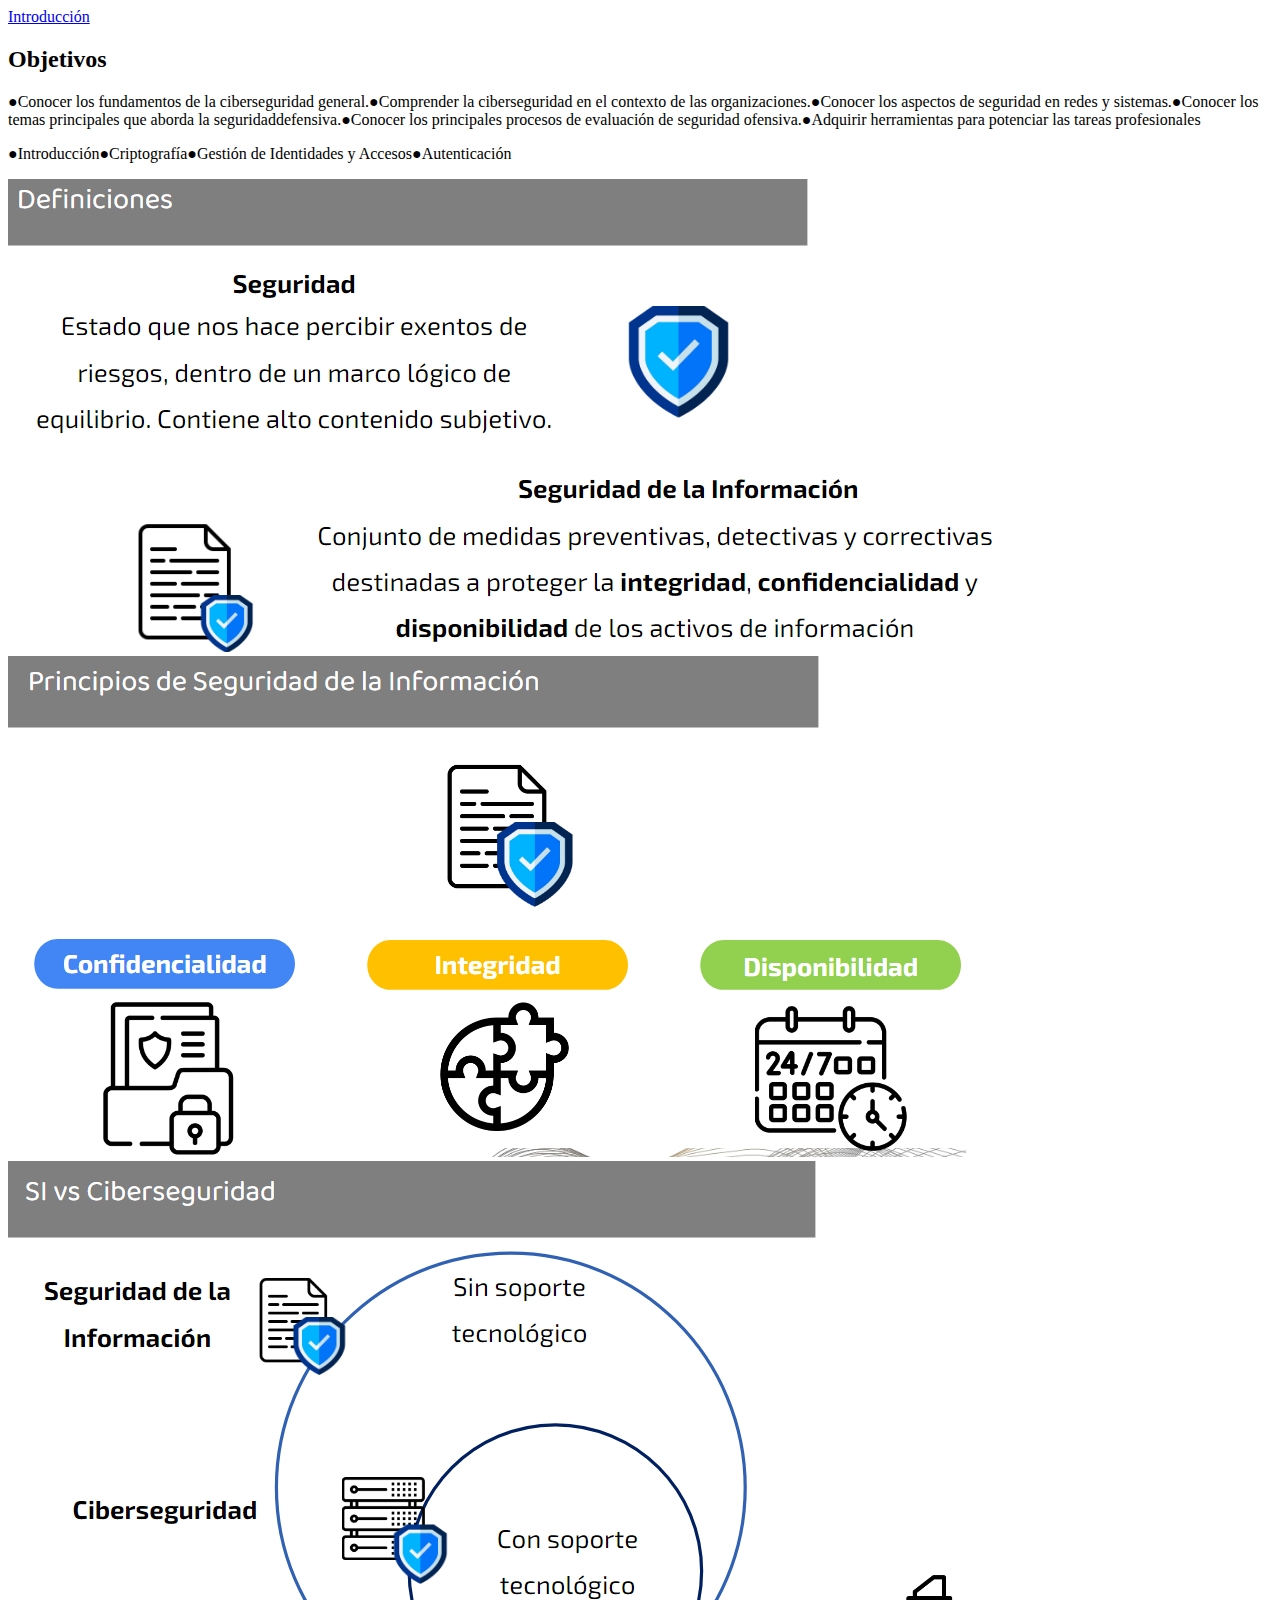
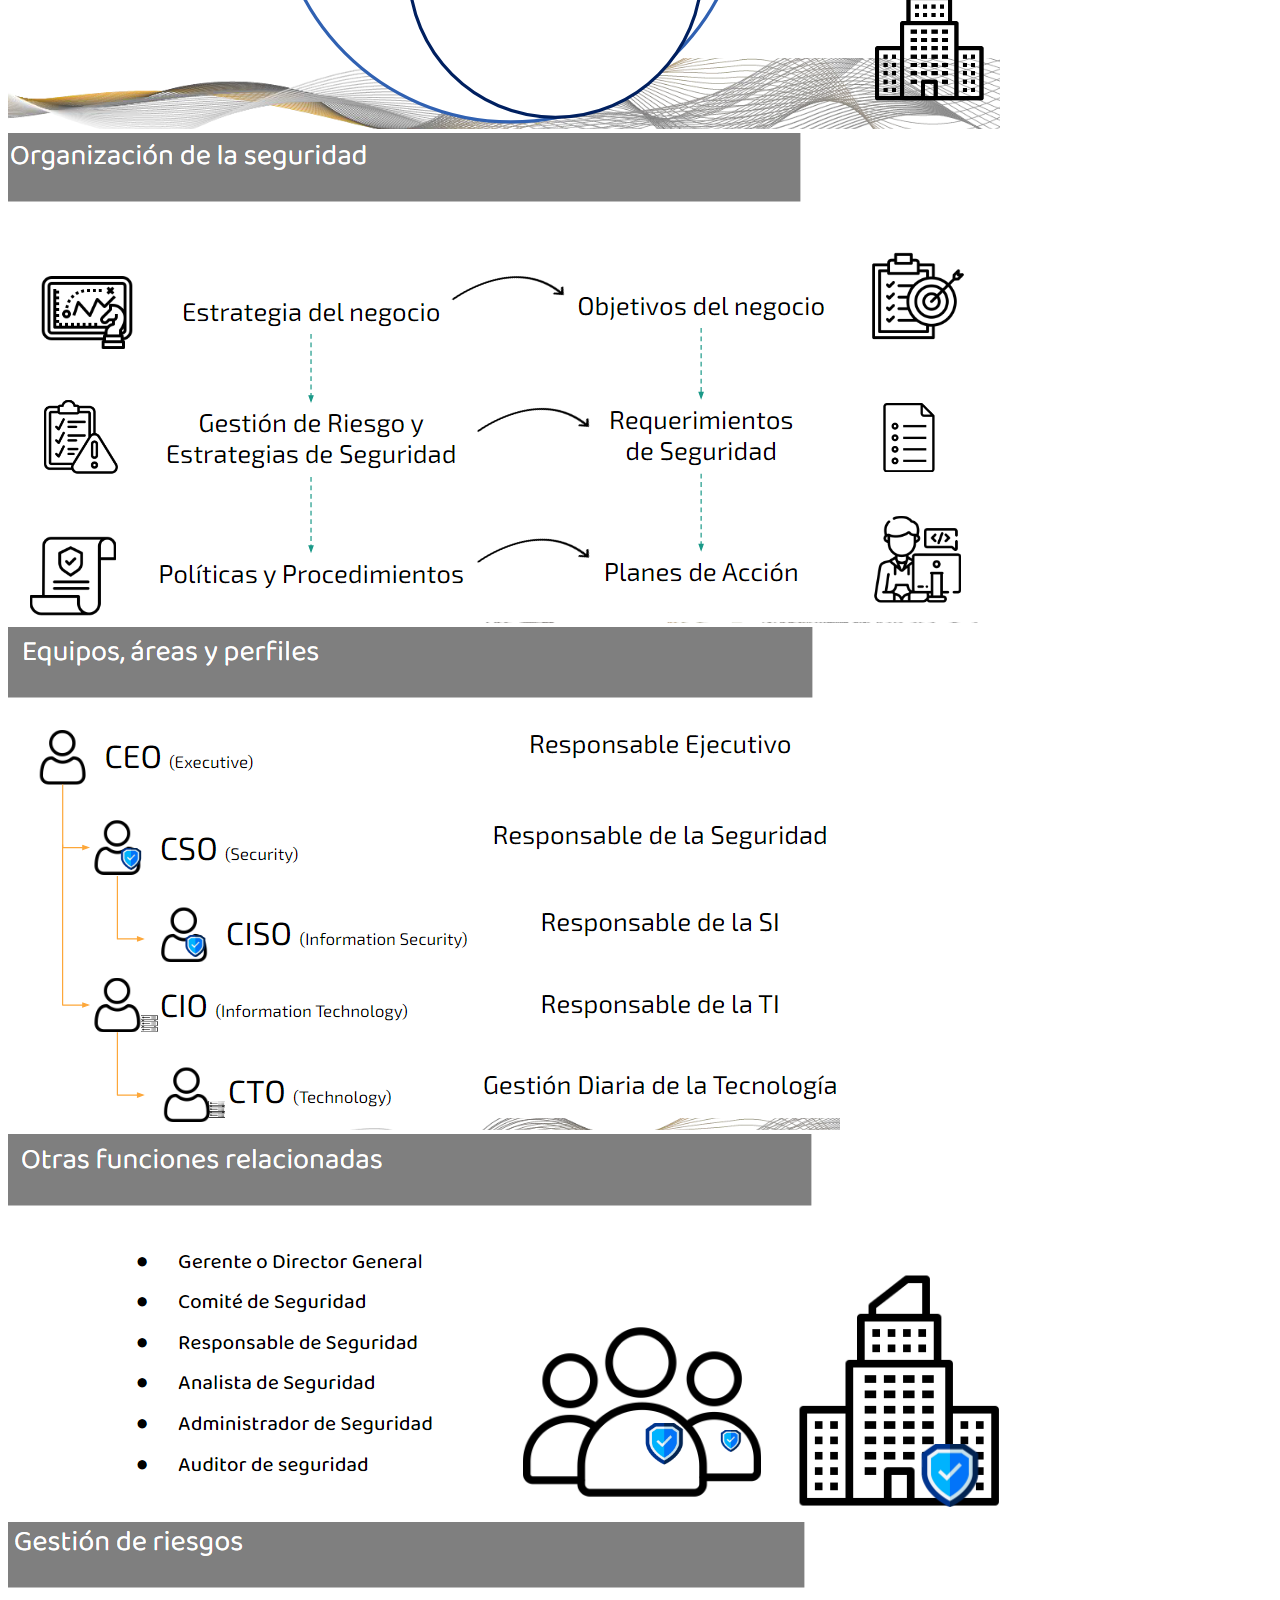
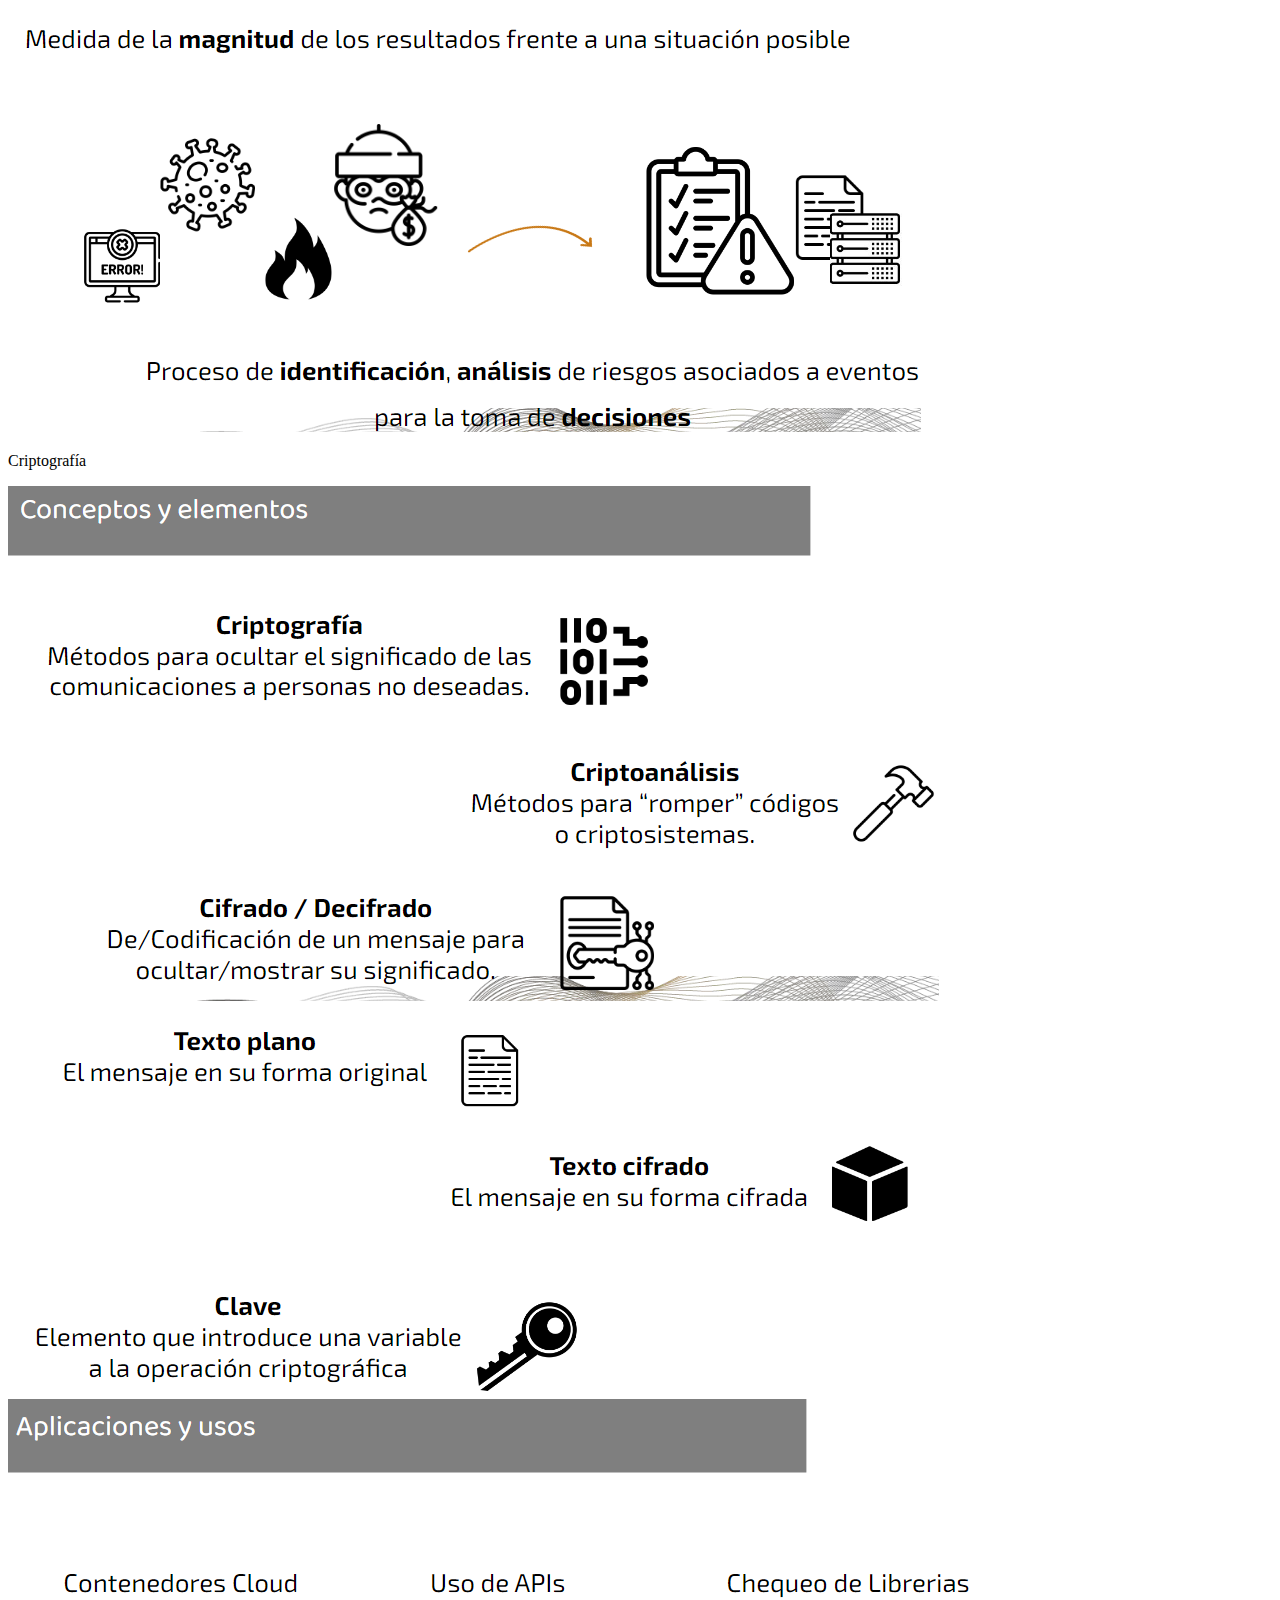
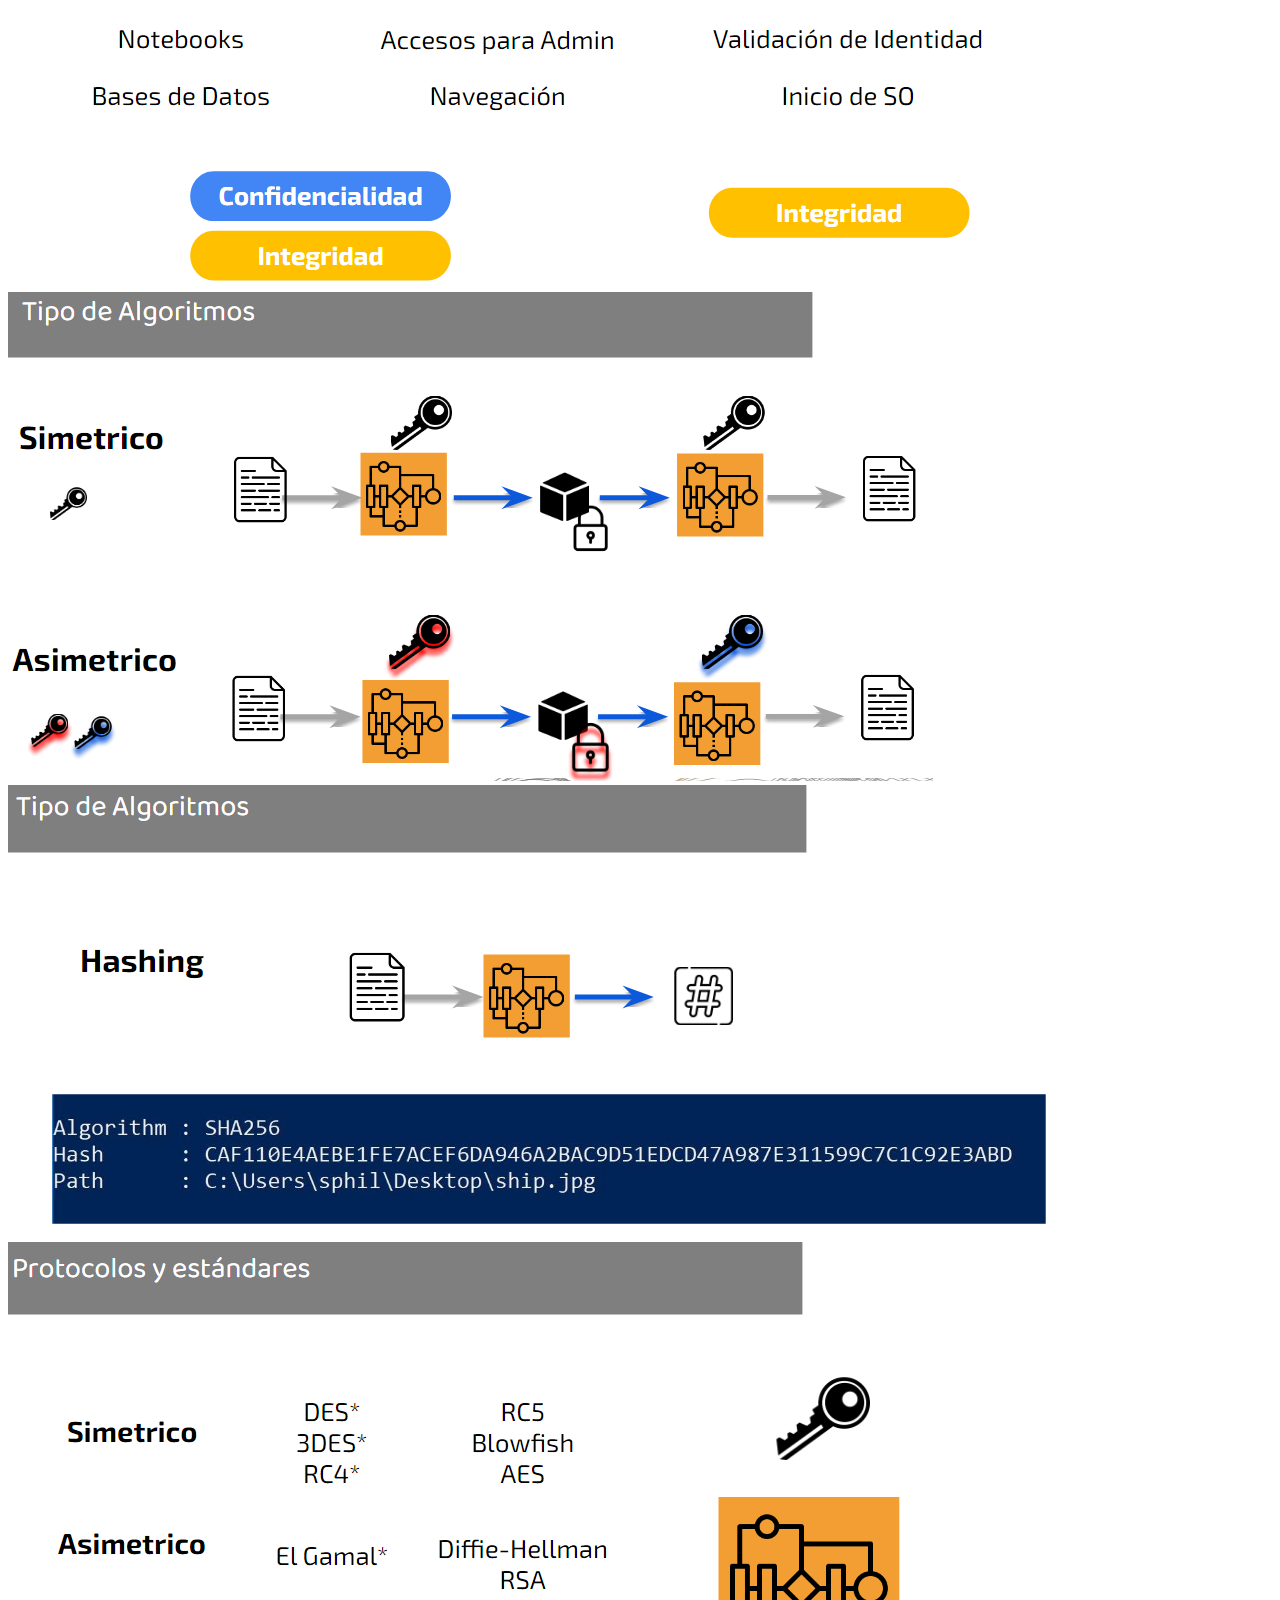
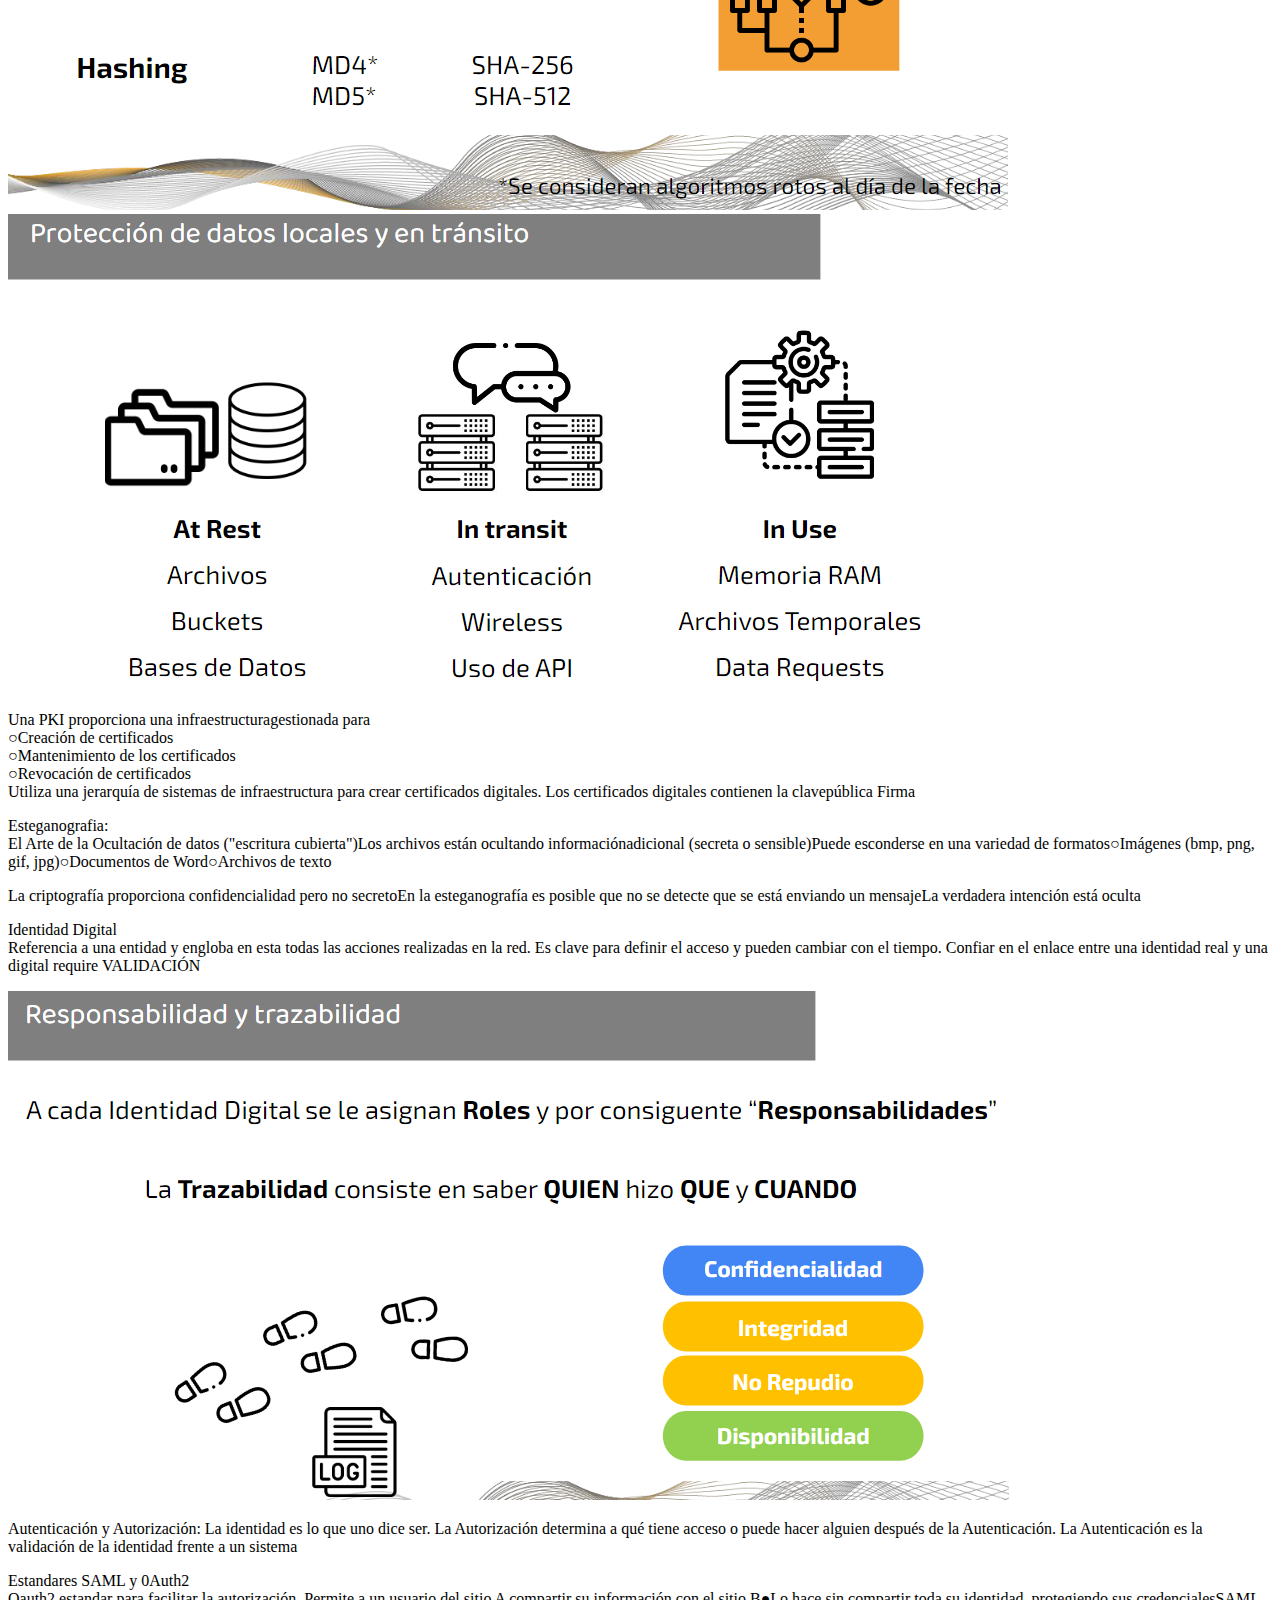
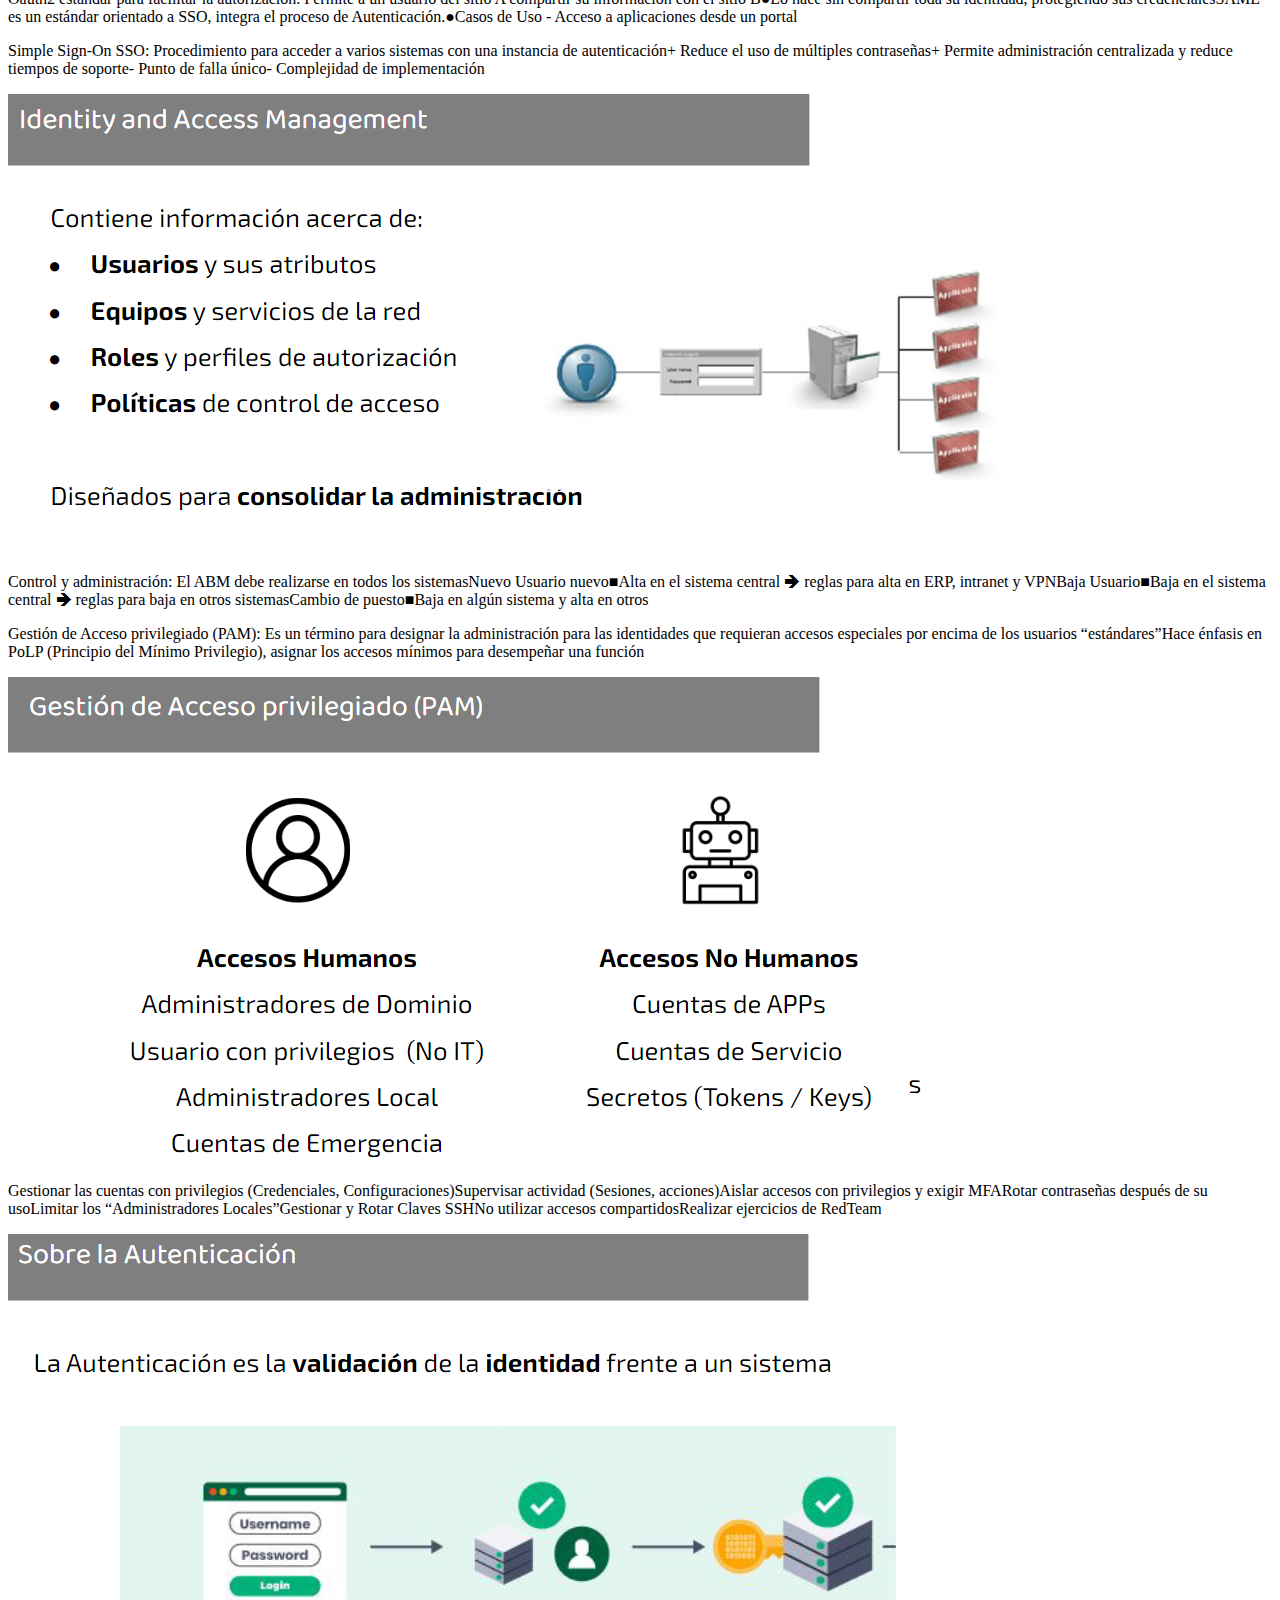
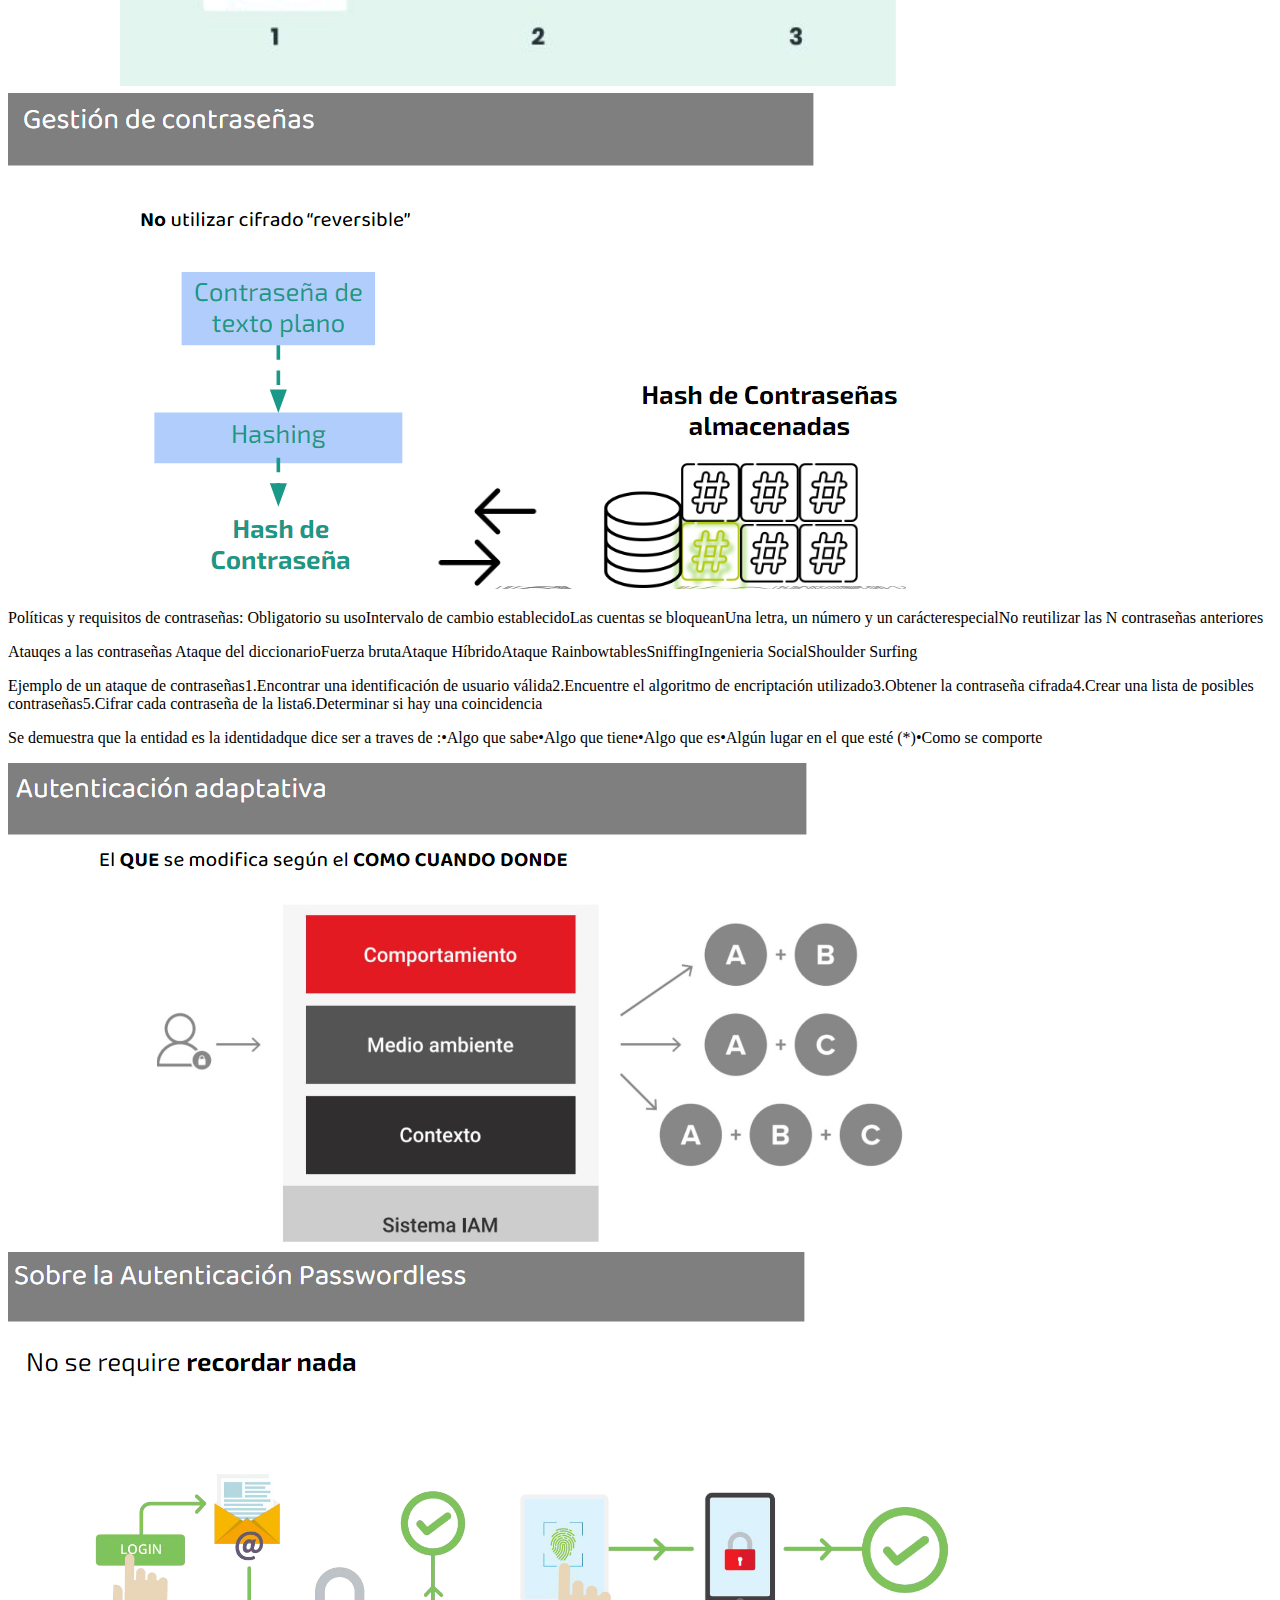
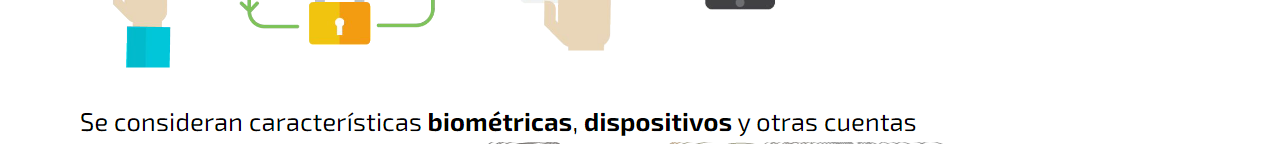
==== curso.html @ 979d457d "Modulo 1 Essentials" ====
<!DOCTYPE html>
<html lang="en">
<head>
    <meta charset="UTF-8">
    <meta name="viewport" content="width=device-width, initial-scale=1.0">
    <title>Security Essentials</title>
    <link rel="stylesheet" href=".css/styles.css">
</head>
<body>
    <header class="header">
        <nav class="nav"><a href="index.html">Introducción</a></nav>
    </header>
    <main class="container">
        <section class="module">
            <h2 class="subtitle">Objetivos</h2>
            <p class="text">●Conocer los fundamentos de la ciberseguridad general.●Comprender la ciberseguridad en el contexto de las organizaciones.●Conocer los aspectos de seguridad en redes y sistemas.●Conocer los temas principales que aborda la seguridaddefensiva.●Conocer los principales procesos de evaluación de seguridad ofensiva.●Adquirir herramientas para potenciar las tareas profesionales</p>
            <p class="text">●Introducción●Criptografía●Gestión de Identidades y Accesos●Autenticación
            </p>
            <div class="div"><img src="definiciones.png" alt="">
                <img src="principios.png" alt="">
                <img src="SI.png" alt="">
                <img src="orga.png" alt="">
                <img src="areas.png" alt="">
                <img src="otras.png" alt="">
                <img src="gestion.png" alt="">
            </div>

            <p class="text">Criptografía</p>
            <div class="div">
                <img src="conceptos.png" alt="">
                <img src="conceptos2.png" alt="">
                <img src="conceptos3.png" alt="">
                <img src="algo.png" alt="">
                <img src="algotipos.png" alt="">
                <img src="proto.png" alt="">
                <img src="prote.png" alt="">
            </div>
            <p class="text">Una PKI proporciona una infraestructuragestionada para <br>
                ○Creación de certificados <br>
                ○Mantenimiento de los certificados <br>
                ○Revocación de certificados <br>
                Utiliza una jerarquía de sistemas de infraestructura para crear certificados digitales. Los certificados digitales contienen la clavepública
                Firma</p>
            <p class="text">Esteganografia: <br>
                El Arte de la Ocultación de datos ("escritura cubierta")Los archivos están ocultando informaciónadicional (secreta o sensible)Puede esconderse en una variedad de formatos○Imágenes (bmp, png, gif, jpg)○Documentos de Word○Archivos de texto</p>
            <p class="text">La criptografía proporciona confidencialidad pero no secretoEn la esteganografía es posible que no se detecte que se está enviando un mensajeLa verdadera intención está oculta
            </p>
            <p class="text">Identidad Digital <br>
                Referencia a una entidad  y engloba en esta todas las acciones realizadas en la red. Es clave para definir el acceso y pueden cambiar con el tiempo. Confiar en el enlace entre una identidad real y una digital require VALIDACIÓN
            </p>
            <div class="div">
                <img src="respo.png" alt="">
            </div>
            <p class="text">Autenticación y Autorización: La identidad es lo que uno dice ser. La Autorización determina a qué tiene acceso o puede hacer alguien después de la Autenticación. La Autenticación es la validación de la identidad frente a un sistema
            </p>
            <p class="text">Estandares SAML y 0Auth2 <br> Oauth2 estandar para facilitar la autorización. Permite a un usuario del sitio A compartir su información con el sitio B●Lo hace sin compartir toda su identidad, protegiendo sus credencialesSAML es un estándar orientado a SSO, integra el proceso de Autenticación.●Casos de Uso - Acceso a aplicaciones desde un portal
            </p>
            <p class="text">Simple Sign-On SSO:
                Procedimiento para acceder a varios sistemas con una instancia de autenticación+ Reduce el uso de múltiples contraseñas+ Permite administración centralizada y reduce tiempos de soporte- Punto de falla único- Complejidad de implementación

            </p>
            <div class="div">
                <img src="iden.png" alt="">
            </div>
            <p class="text">Control y administración: El ABM debe realizarse en todos los sistemasNuevo Usuario nuevo■Alta en el sistema central 🡺 reglas para alta en ERP, intranet y VPNBaja Usuario■Baja en el sistema central 🡺 reglas para baja en otros sistemasCambio de puesto■Baja en algún sistema y alta en otros
            </p>
            <p class="text">Gestión de Acceso privilegiado (PAM): Es un término para designar la administración para las identidades que requieran accesos especiales por encima de los usuarios “estándares”Hace énfasis en PoLP (Principio del Mínimo Privilegio), asignar los accesos mínimos para desempeñar una función</p>
            <div class="div">
                <img src="pam.png" alt="">
                <p class="text">Gestionar las cuentas con privilegios (Credenciales, Configuraciones)Supervisar actividad (Sesiones, acciones)Aislar accesos con privilegios y exigir MFARotar contraseñas después de su usoLimitar los “Administradores Locales”Gestionar y Rotar Claves SSHNo utilizar accesos compartidosRealizar ejercicios de RedTeam
                </p>
                <img src="auten.png" alt="">
                <img src="gestionpass.png" alt="">
            </div>

            <p class="text">Políticas y requisitos de contraseñas: Obligatorio su usoIntervalo de cambio establecidoLas cuentas se bloqueanUna letra, un número y un carácterespecialNo reutilizar las N contraseñas anteriores
            </p>
            <p class="text">Atauqes a las contraseñas
                Ataque del diccionarioFuerza brutaAtaque HíbridoAtaque RainbowtablesSniffingIngenieria SocialShoulder Surfing
            </p>
            <p class="text">Ejemplo de un ataque de contraseñas1.Encontrar una identificación de usuario válida2.Encuentre el algoritmo de encriptación utilizado3.Obtener la contraseña cifrada4.Crear una lista de posibles contraseñas5.Cifrar cada contraseña de la lista6.Determinar si hay una coincidencia</p>
            <p class="text">Se demuestra que la entidad es la identidadque dice ser a traves de :•Algo que sabe•Algo que tiene•Algo que es•Algún lugar en el que esté (*)•Como se comporte
            </p>
            <img src="autenadap.png" alt="">
            <img src="autenpass.png" alt="">
            <p class="text"></p>
            <p class="text"></p>
            <p class="text"></p>
        </section>
    </main>

</body>
</html>
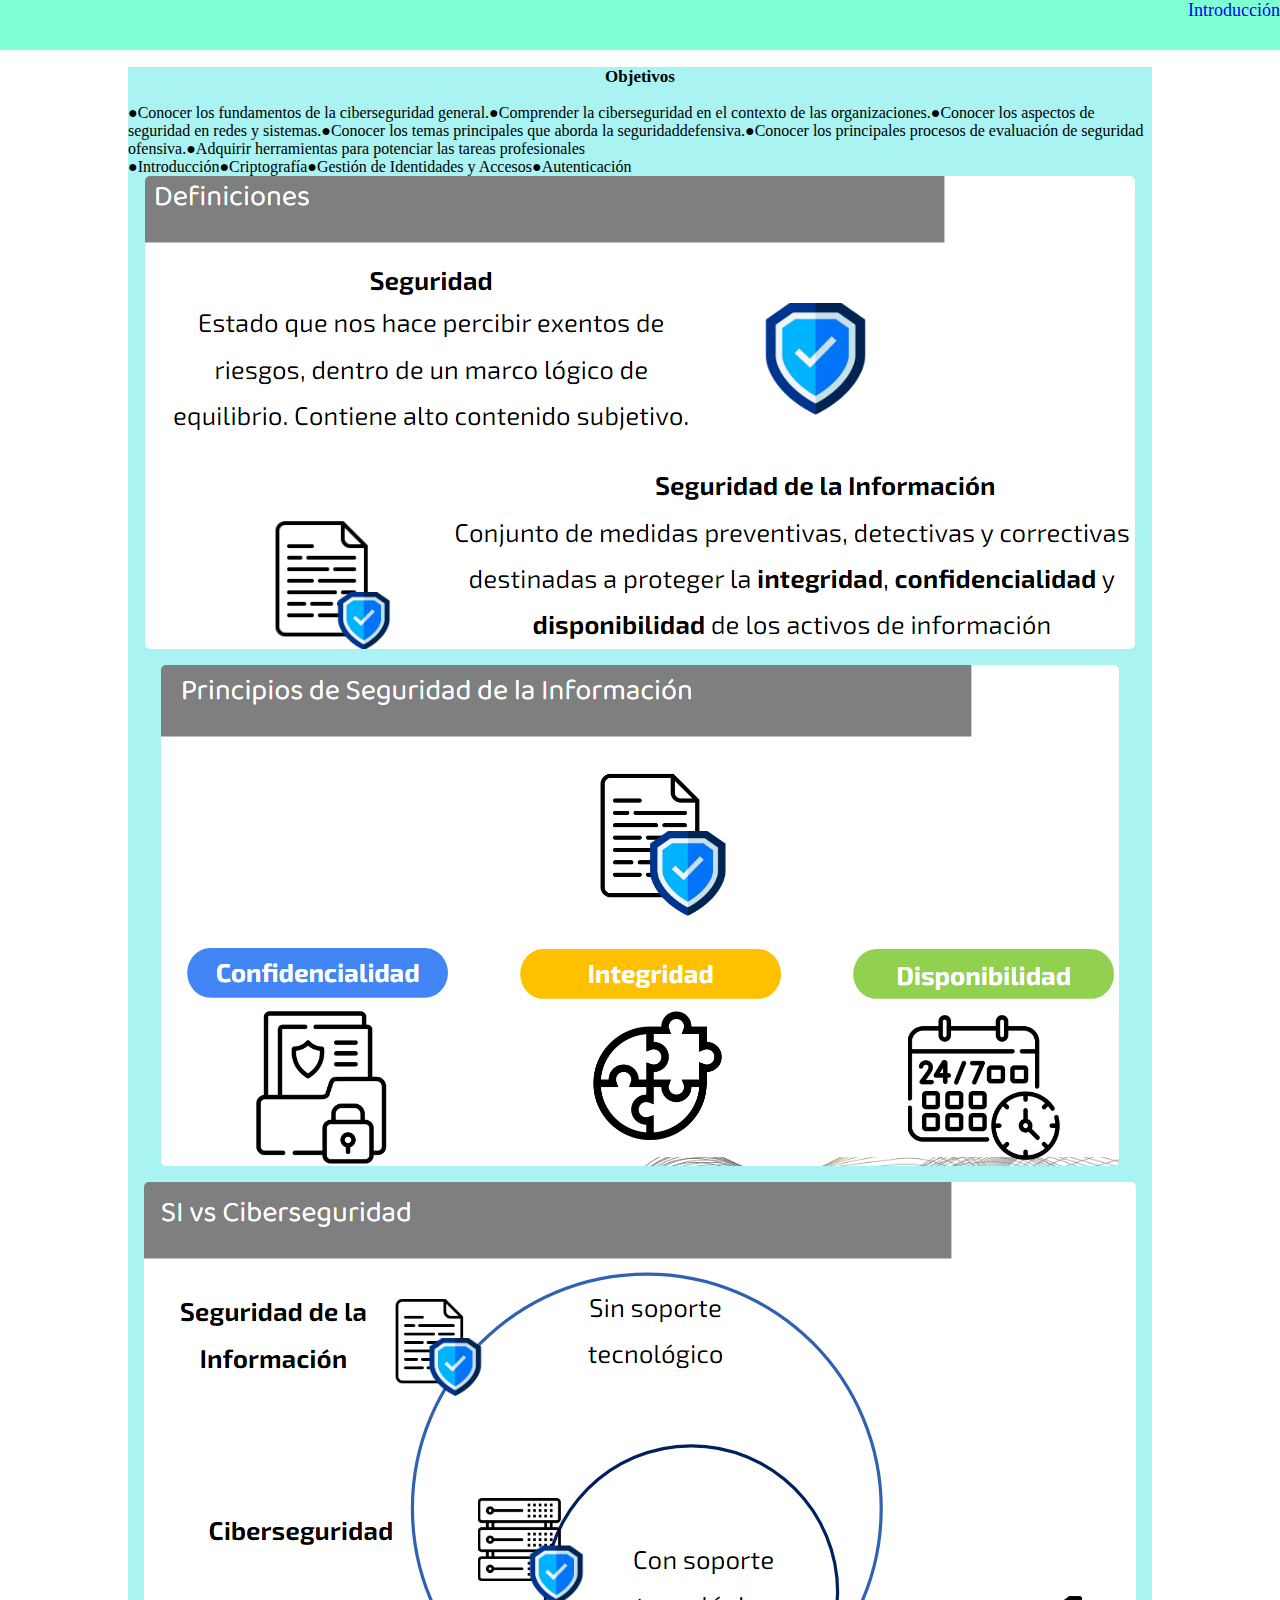
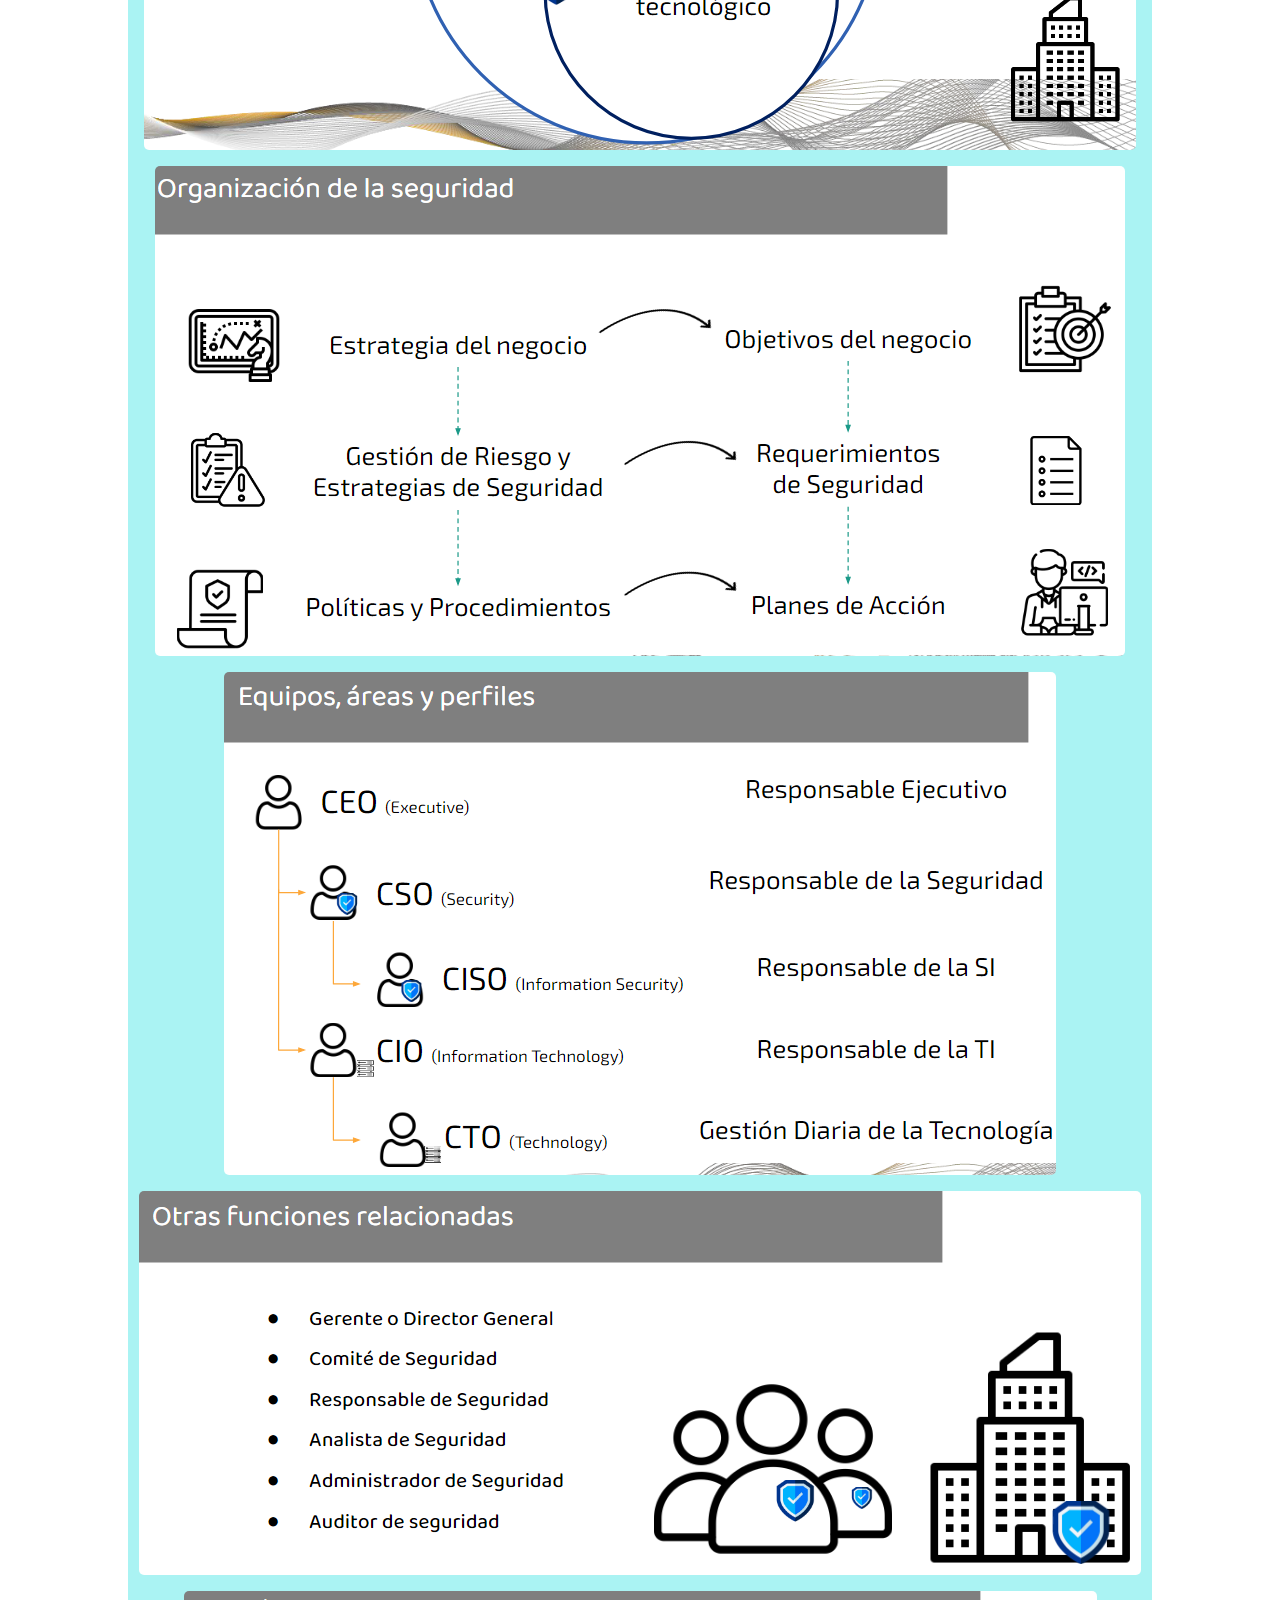
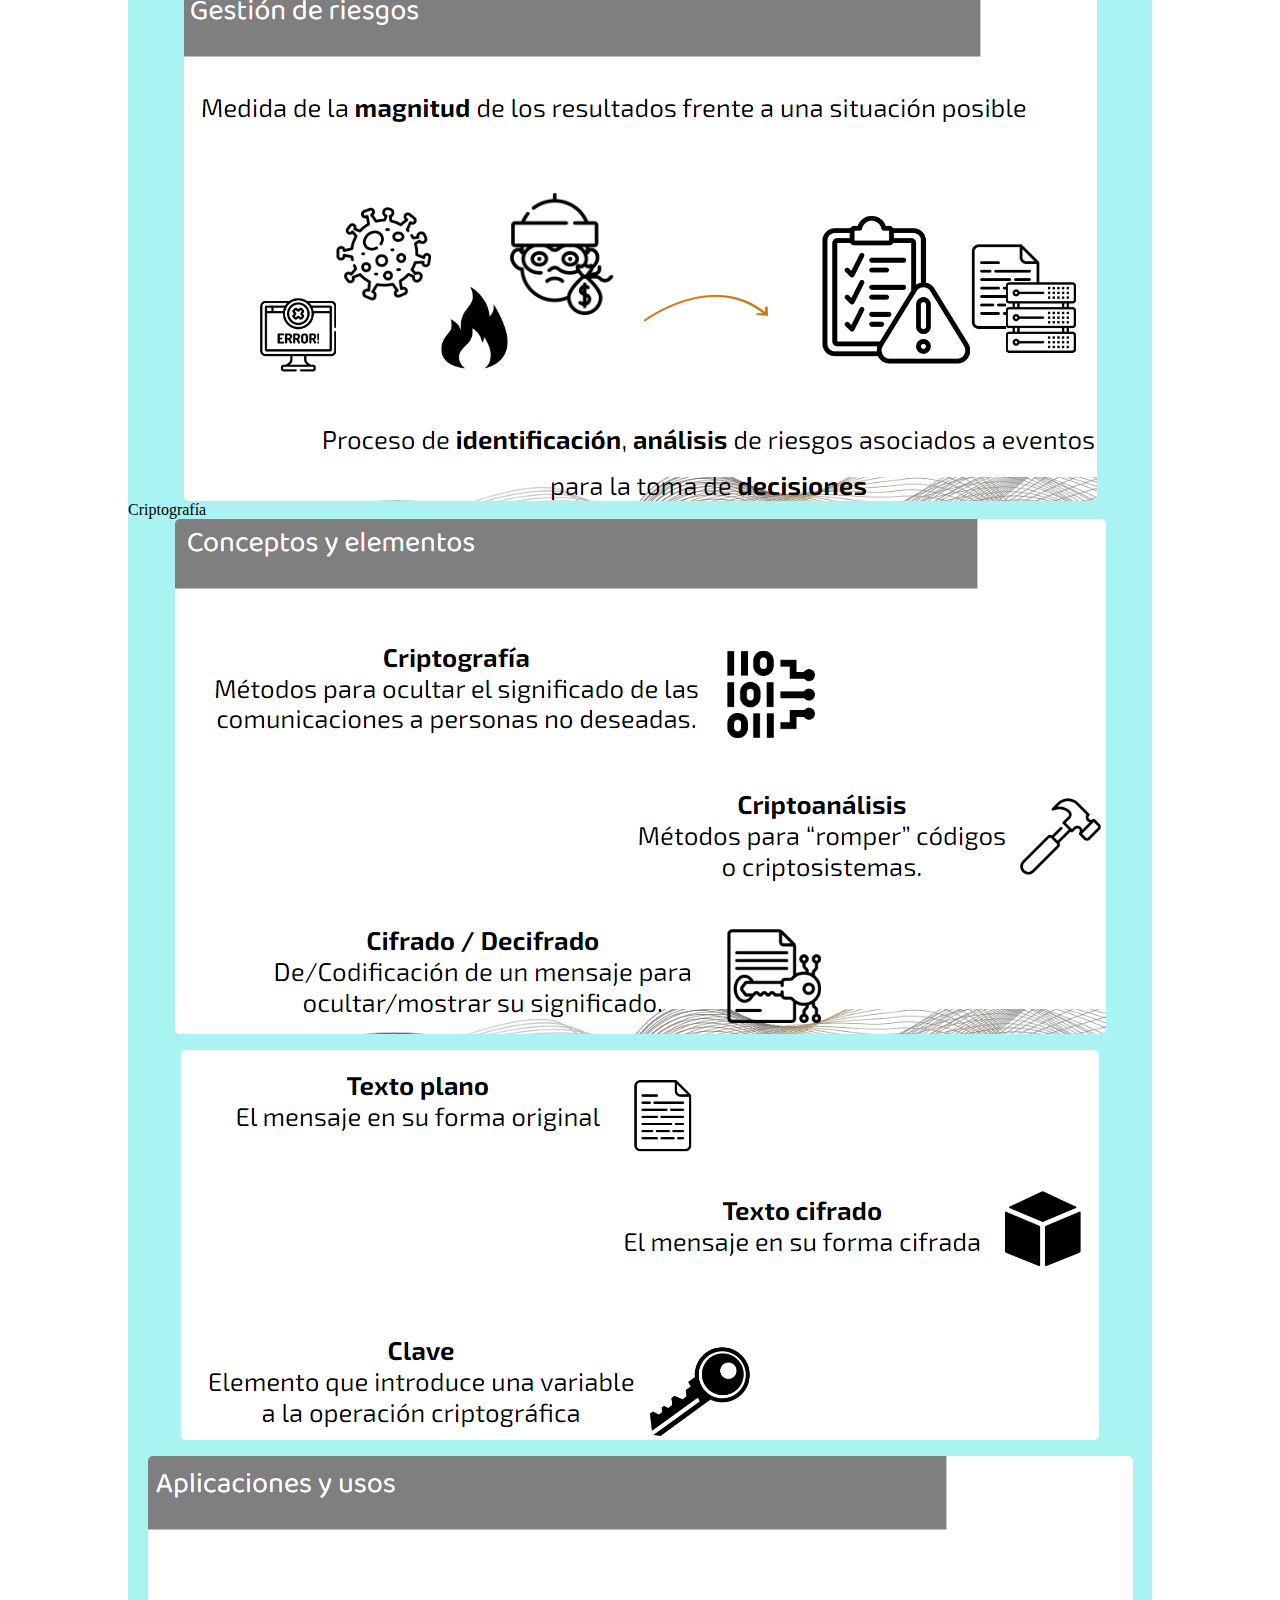
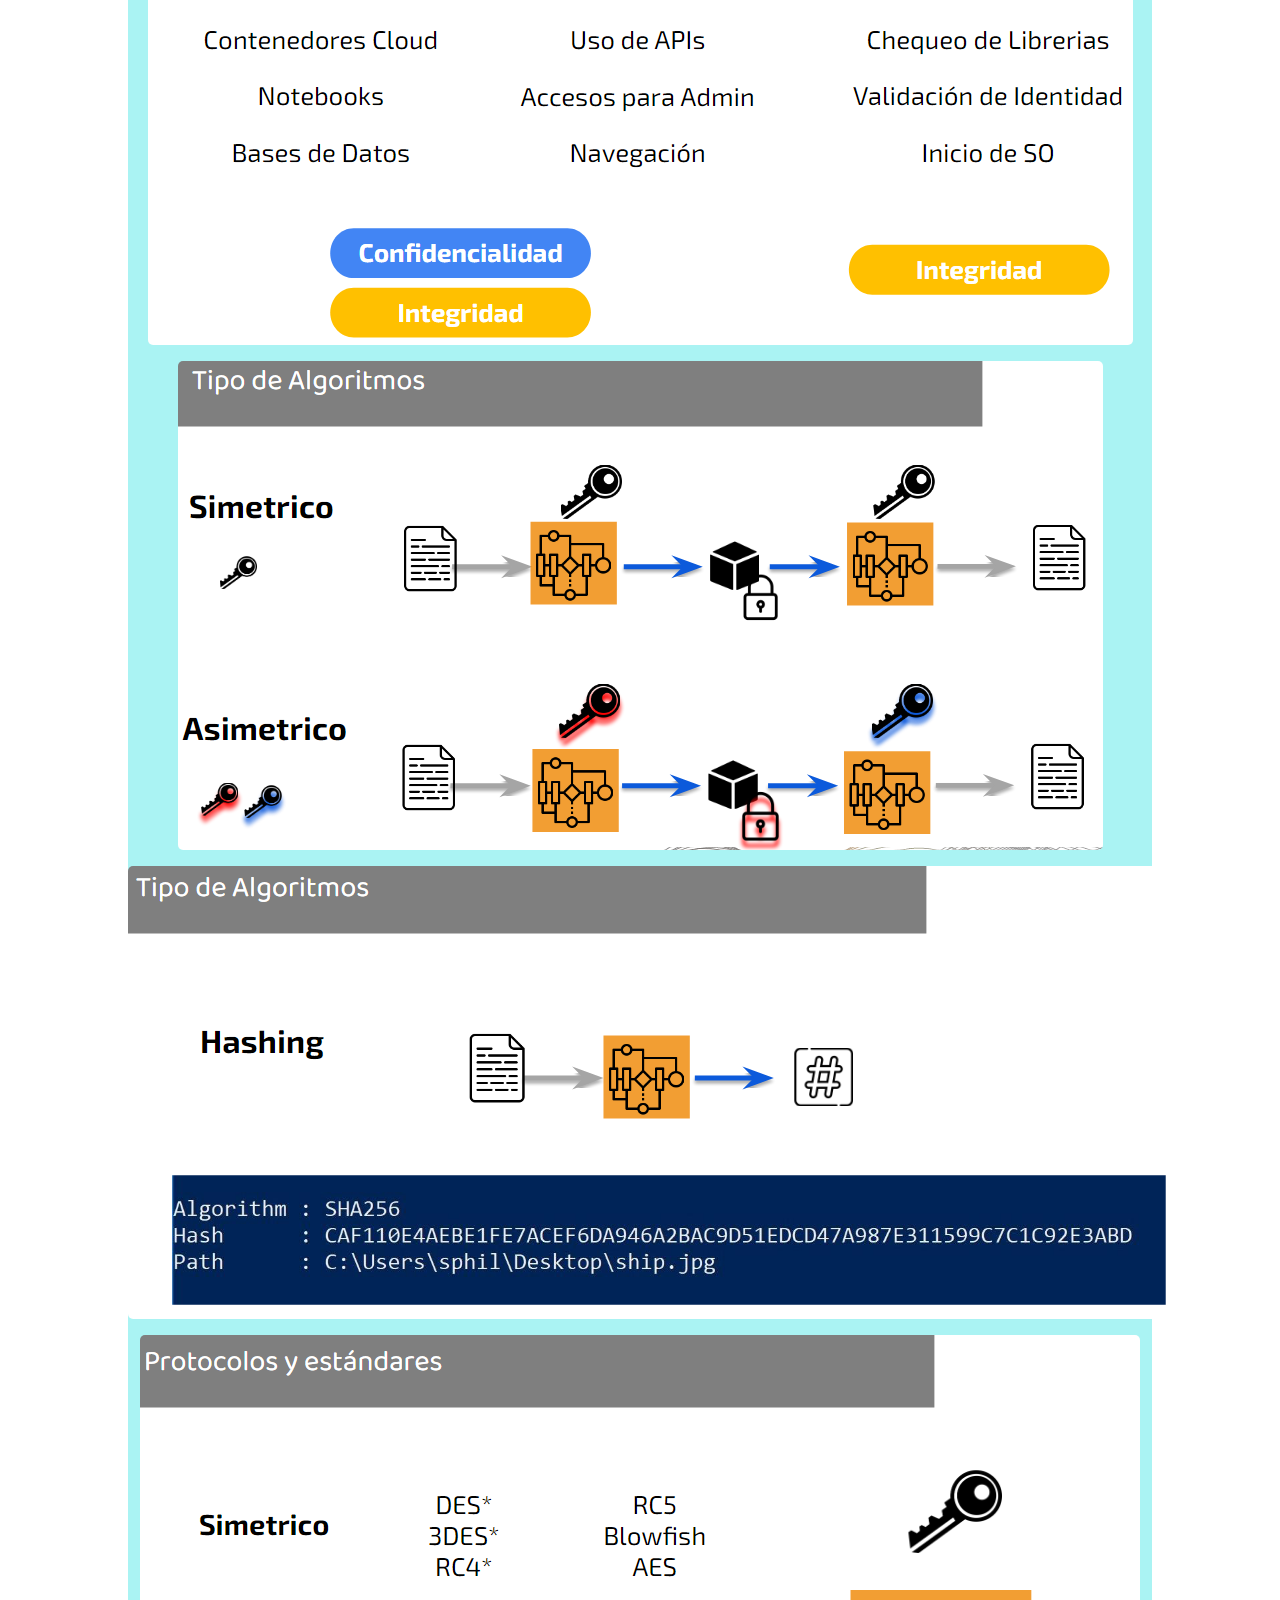
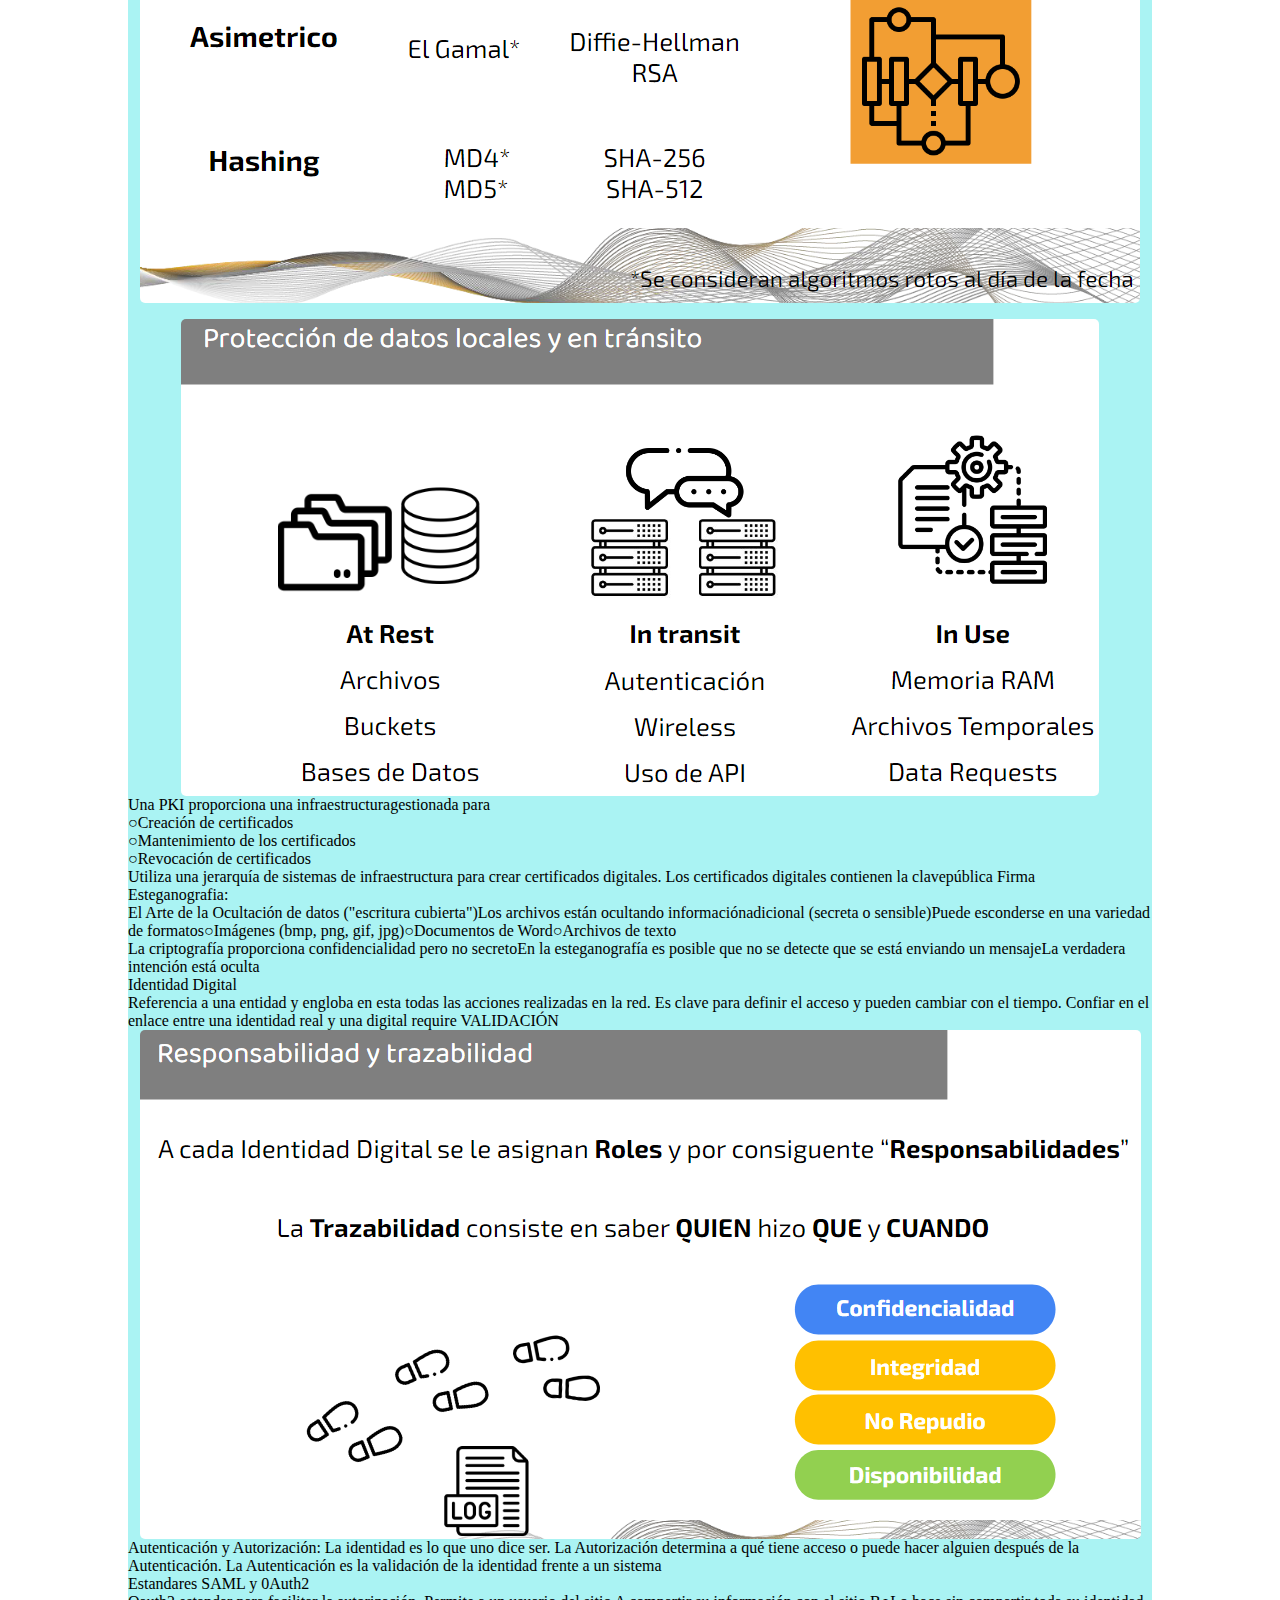
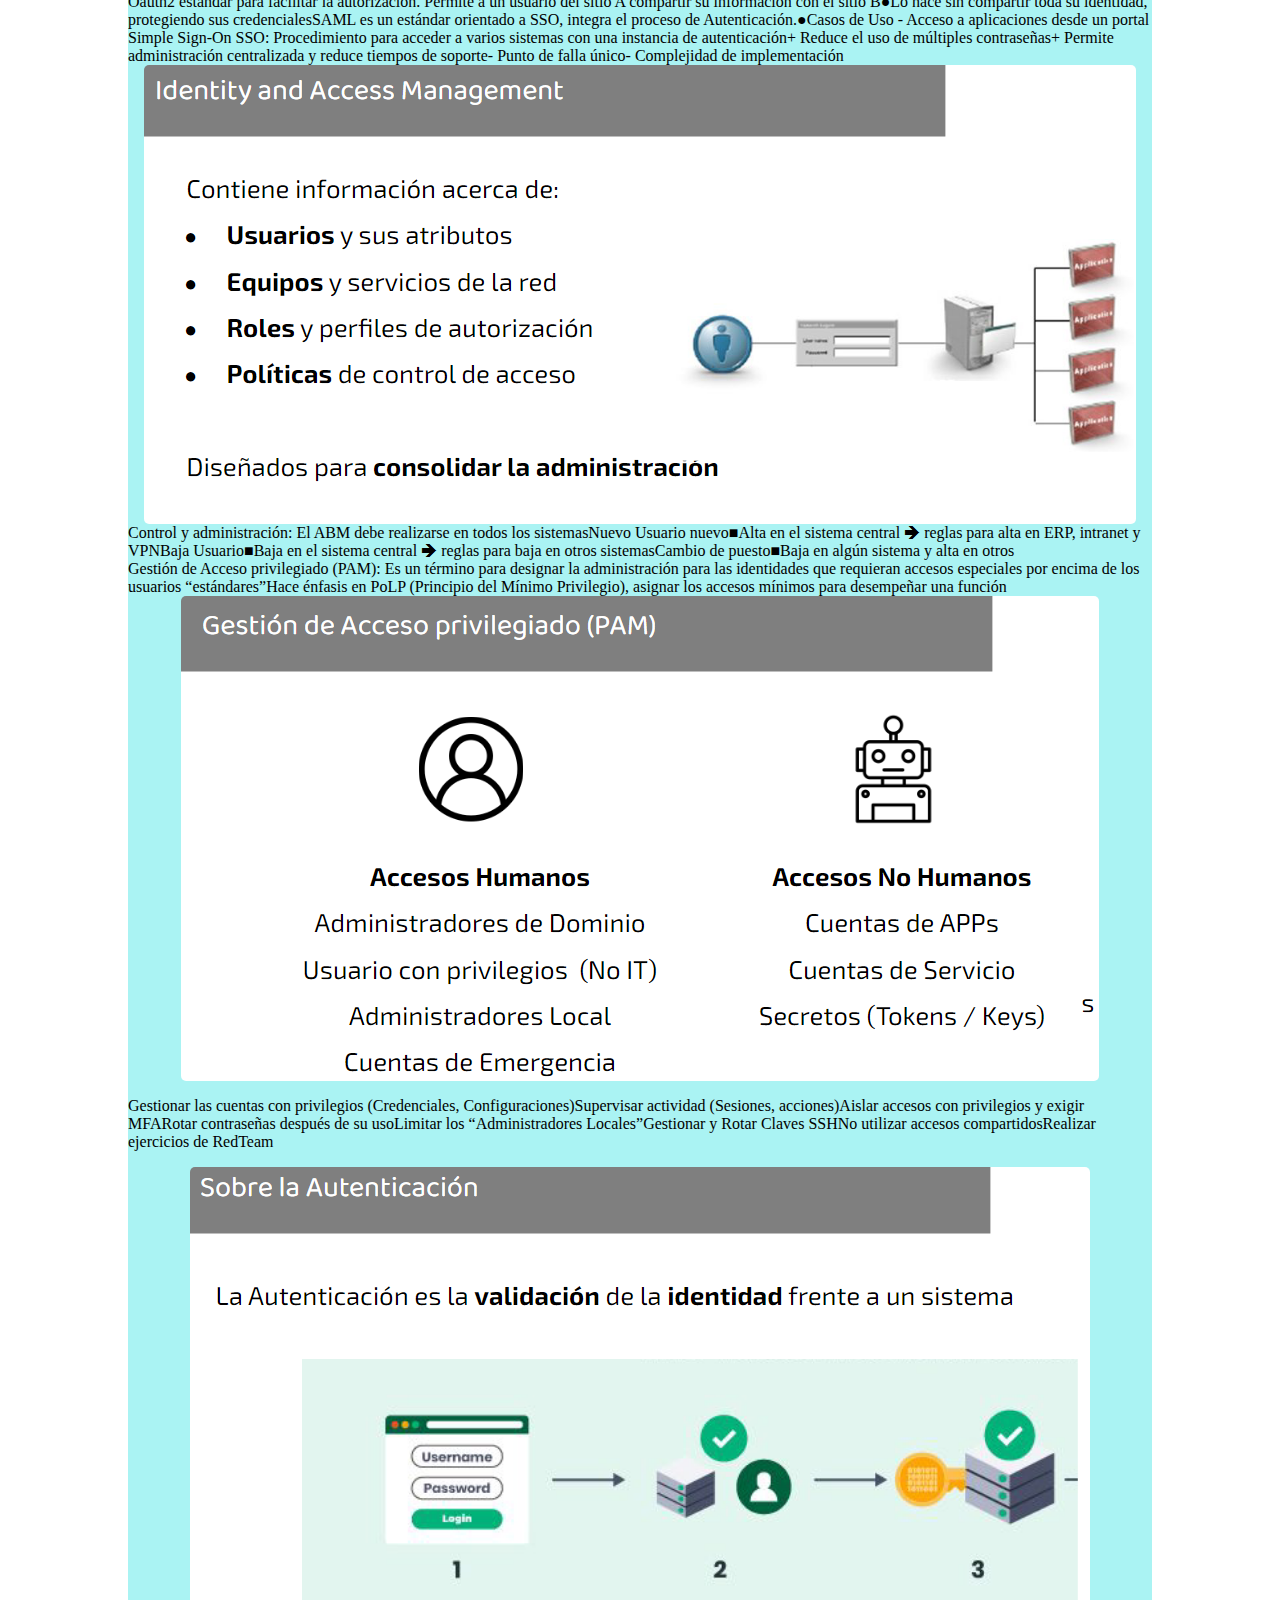
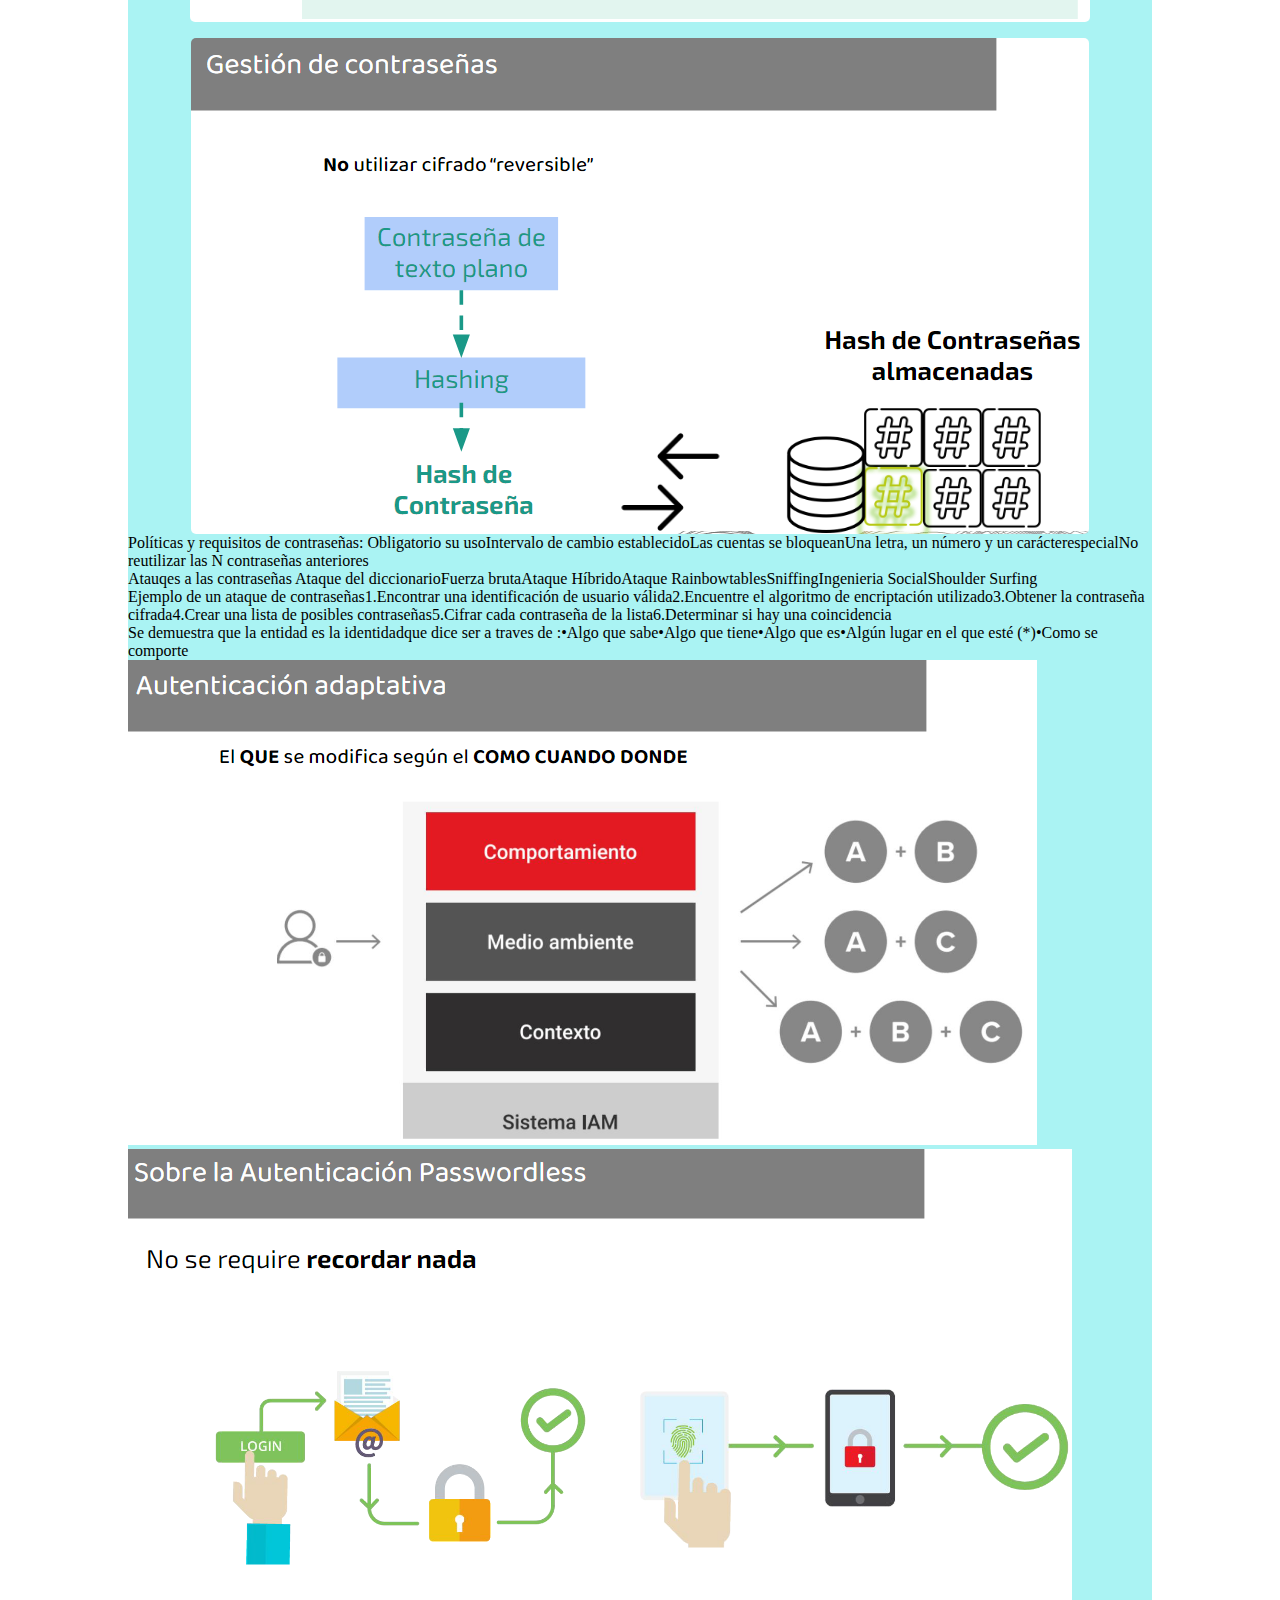
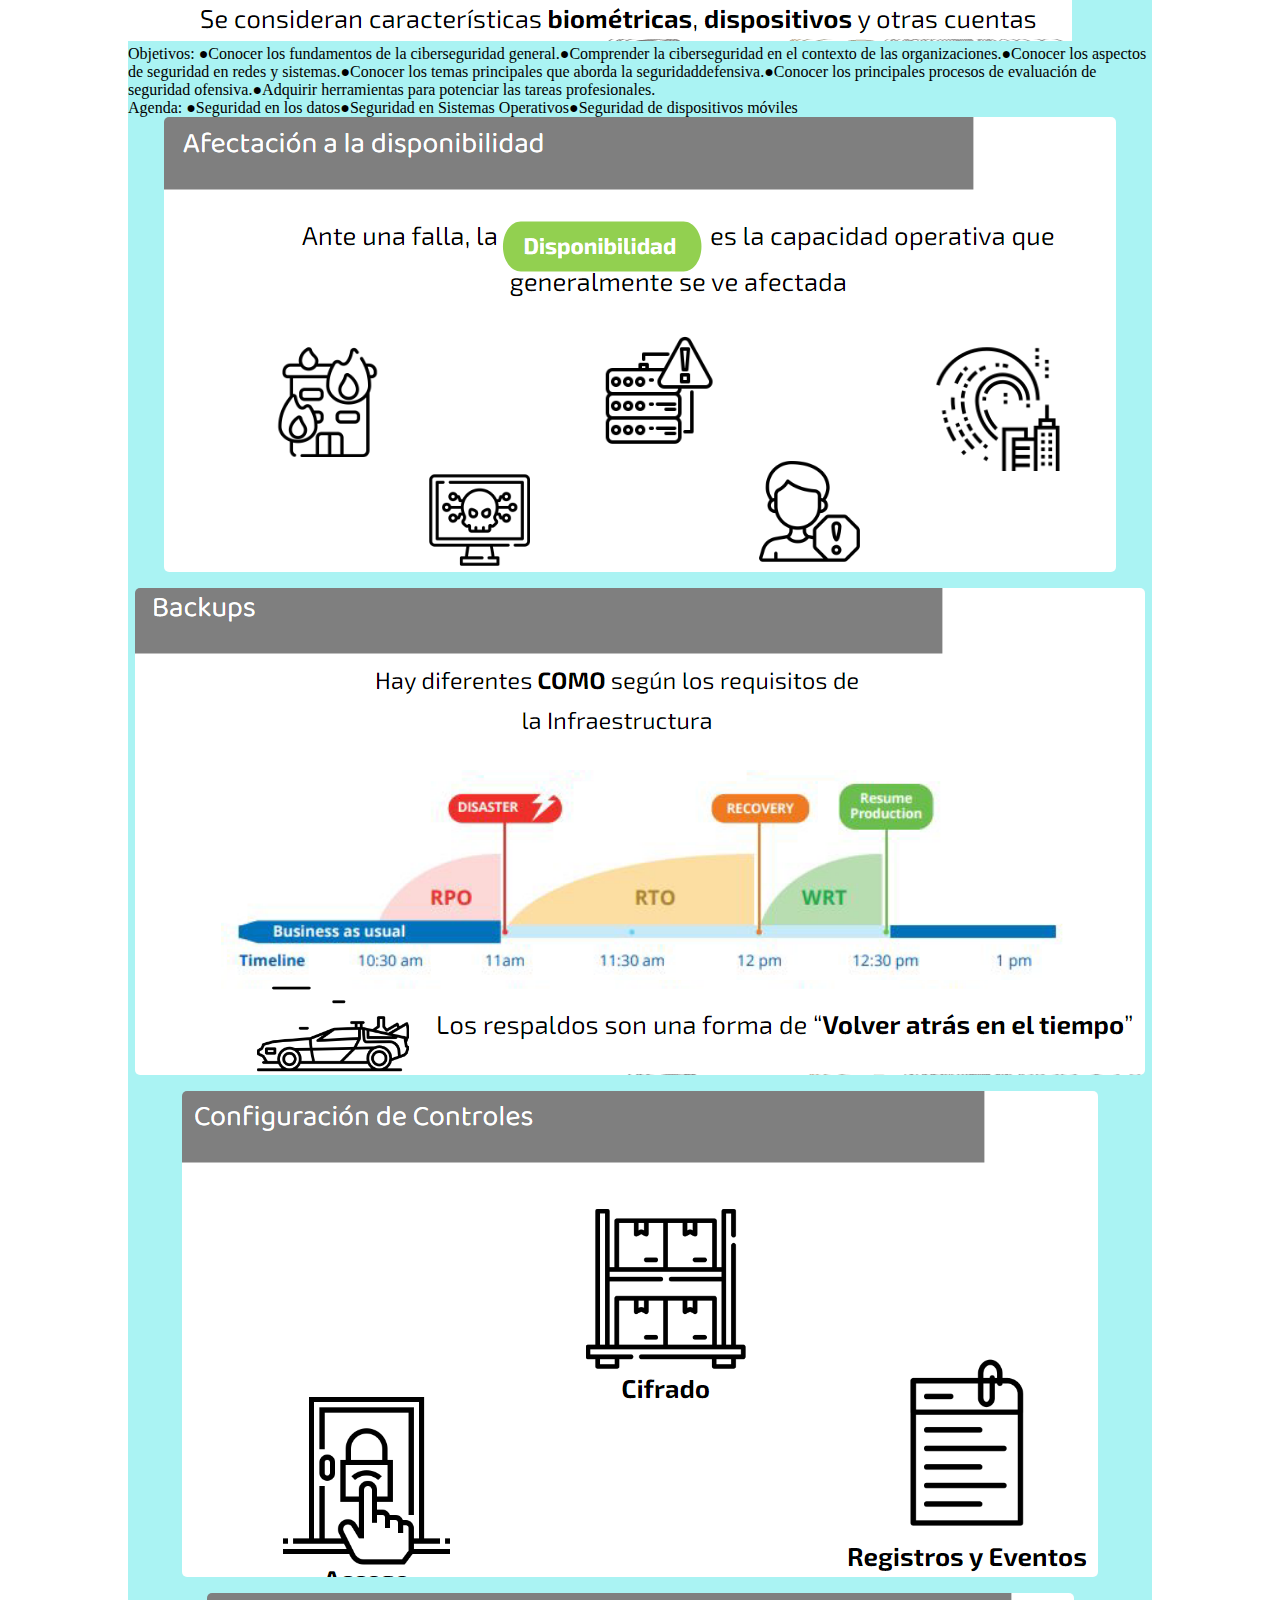
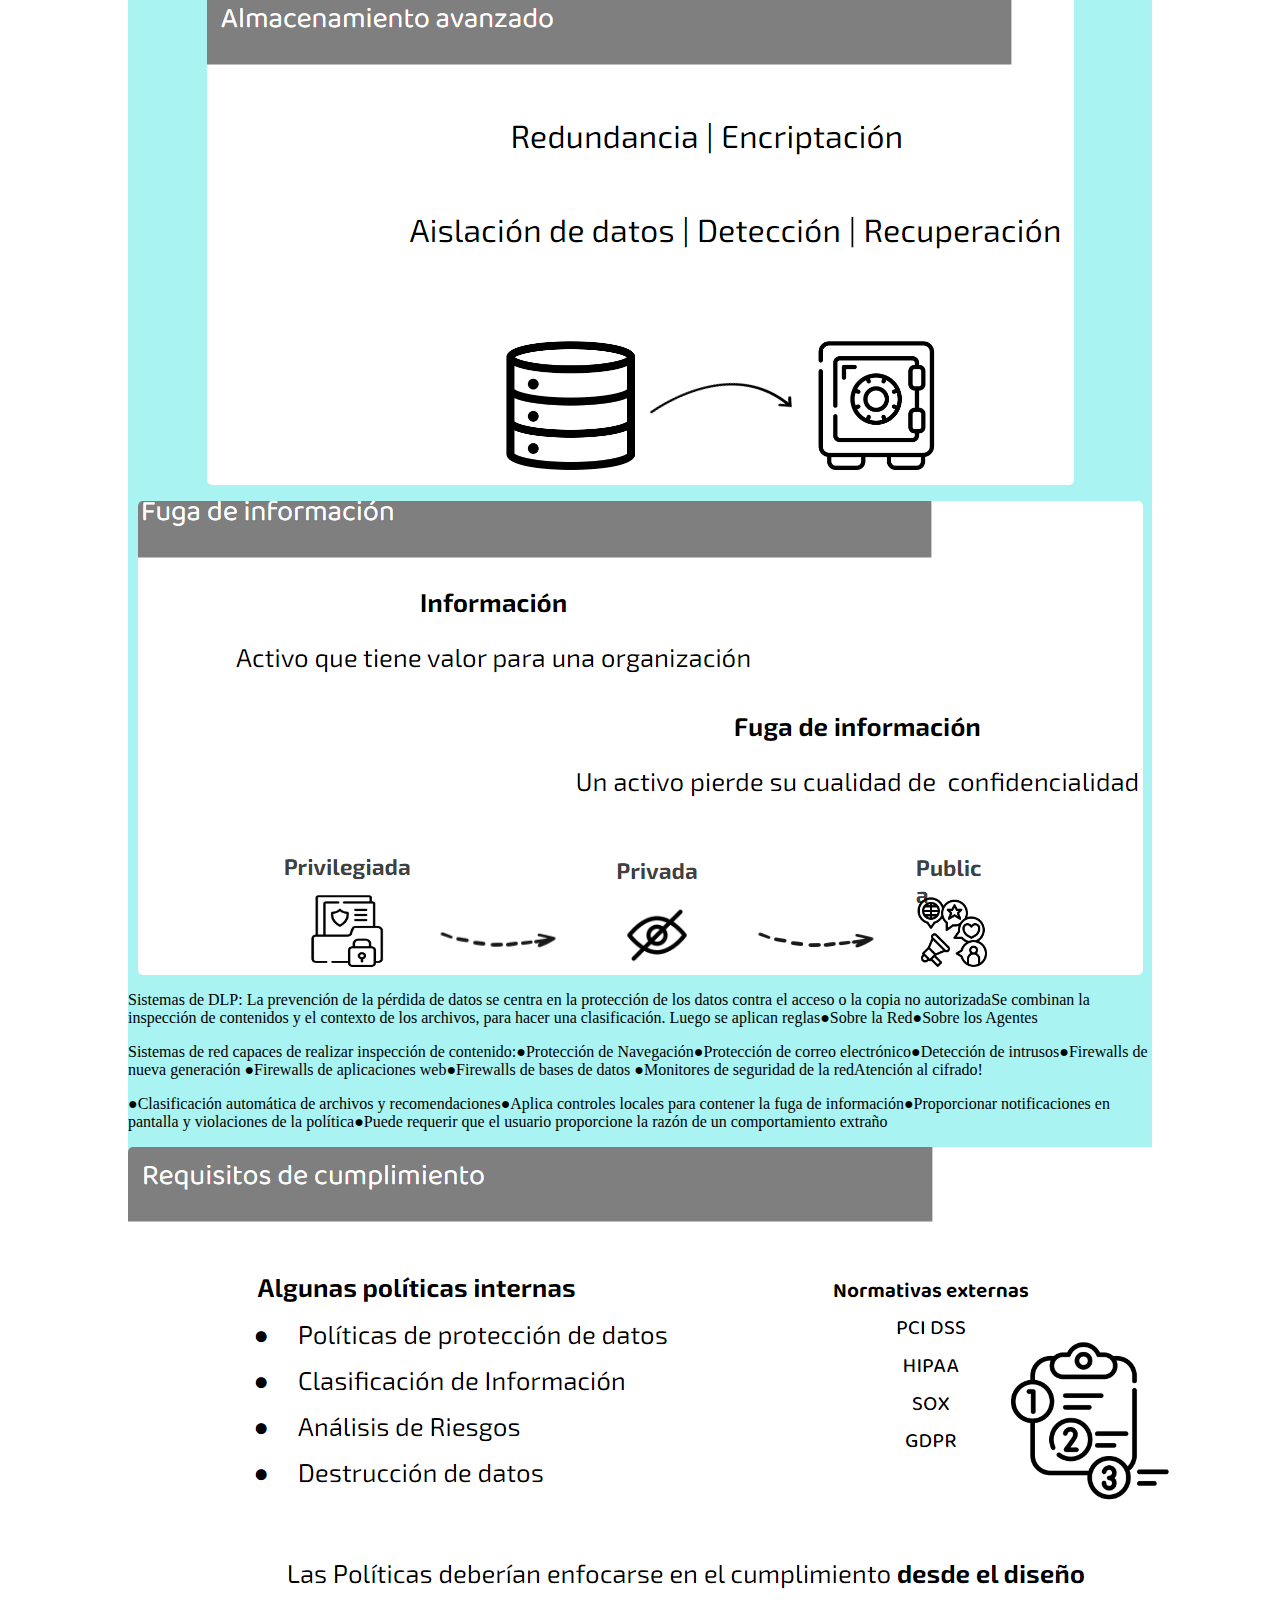
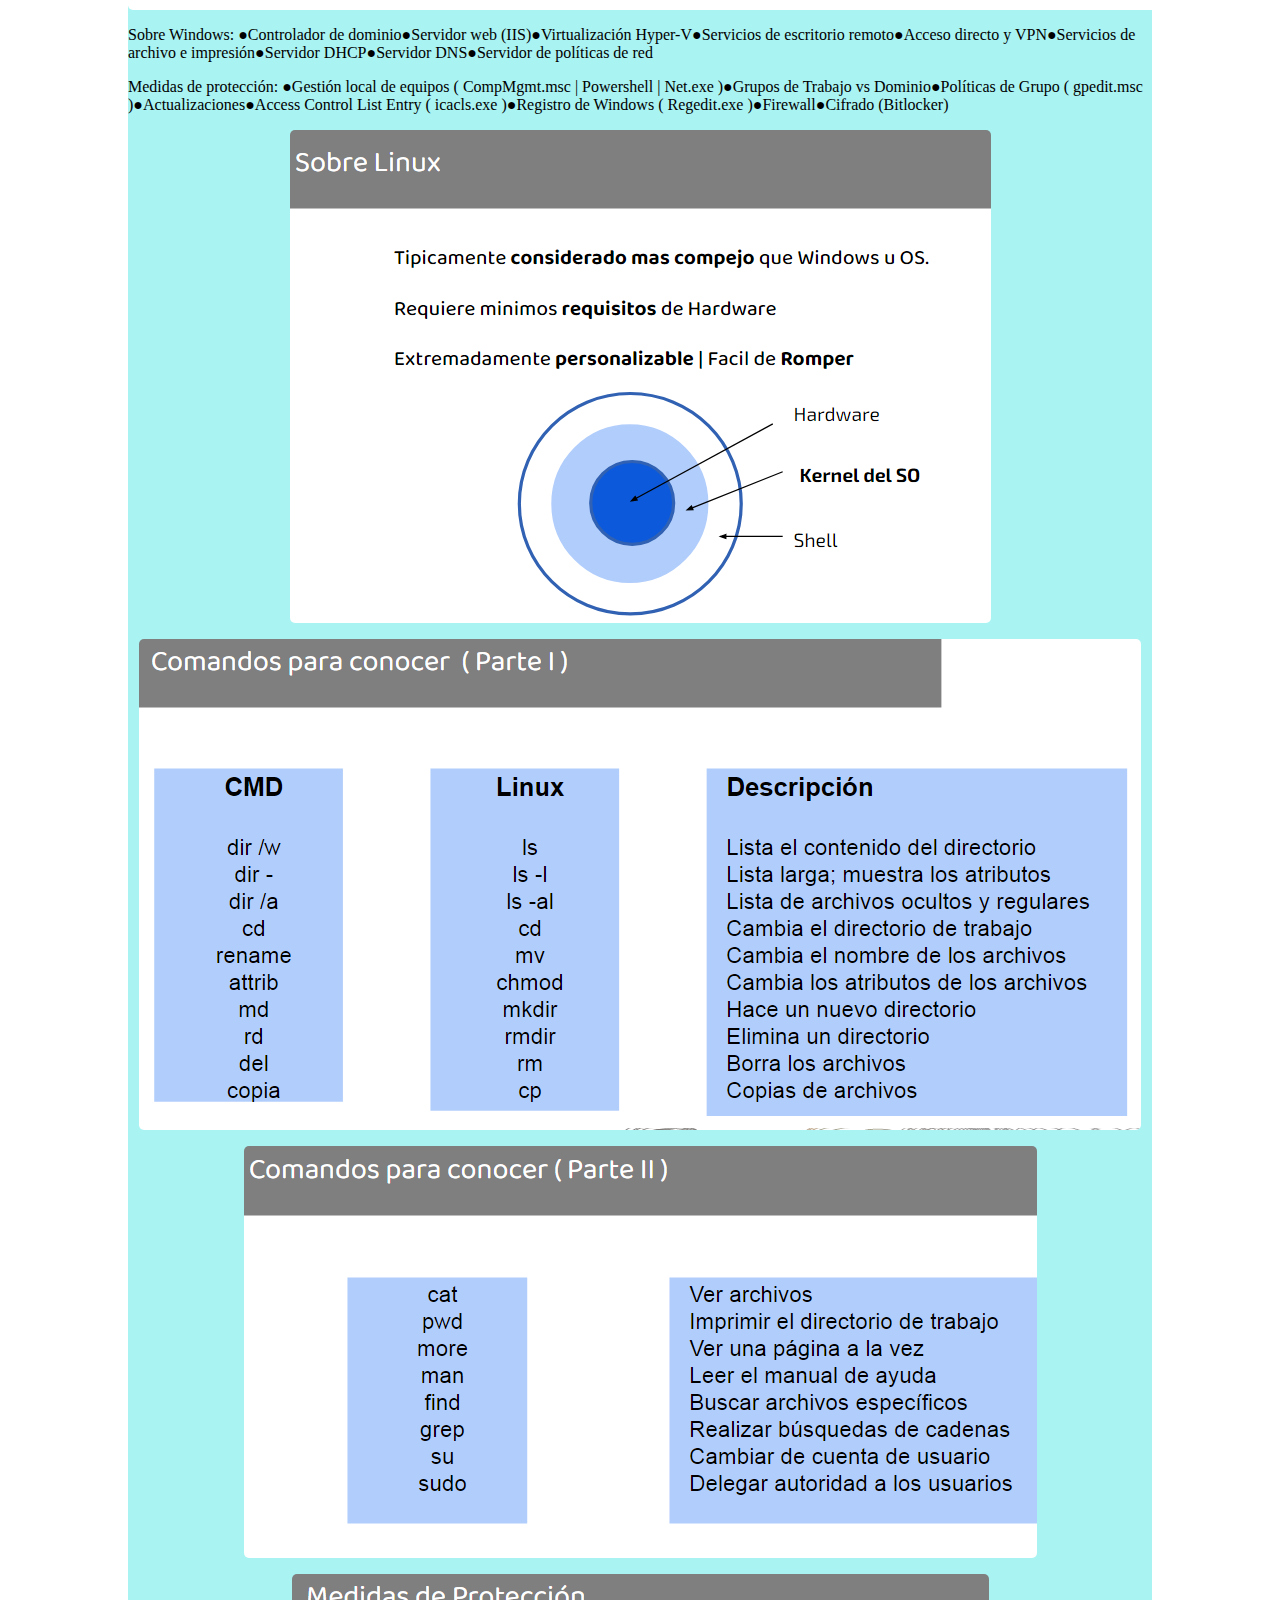
==== commit d4842a1e: "Modulo 2 essentials" ====
--- a/curso.html
+++ b/curso.html
@@ -4,7 +4,7 @@
     <meta charset="UTF-8">
     <meta name="viewport" content="width=device-width, initial-scale=1.0">
     <title>Security Essentials</title>
-    <link rel="stylesheet" href=".css/styles.css">
+    <link rel="stylesheet" href="css/styles.css">
 </head>
 <body>
     <header class="header">
@@ -83,9 +83,64 @@
             </p>
             <img src="autenadap.png" alt="">
             <img src="autenpass.png" alt="">
+
+        </section>
+        <section class="module">
+            <p class="text">Objetivos:
+                ●Conocer los fundamentos de la ciberseguridad general.●Comprender la ciberseguridad en el contexto de las organizaciones.●Conocer los aspectos de seguridad en redes y sistemas.●Conocer los temas principales que aborda la seguridaddefensiva.●Conocer los principales procesos de evaluación de seguridad ofensiva.●Adquirir herramientas para potenciar las tareas profesionales.
+
+            </p>
+            <p class="text">Agenda:
+                ●Seguridad en los datos●Seguridad en Sistemas Operativos●Seguridad de dispositivos móviles
+            <div class="div">
+                <img src="disp.png" alt="">
+                <img src="backup.png" alt="">
+                <img src="confi.png" alt="">
+                <img src="alma.png" alt="">
+                <img src="fuga.png" alt="">
+                <p class="text">Sistemas de DLP:
+                    La prevención de la pérdida de datos se centra en la protección de los datos contra el acceso o la copia no autorizadaSe combinan la inspección de contenidos y el contexto de los archivos, para hacer una clasificación. Luego se aplican reglas●Sobre la Red●Sobre los Agentes
+
+                </p>
+                <p class="text">Sistemas de red capaces de realizar inspección de contenido:●Protección de Navegación●Protección de correo electrónico●Detección de intrusos●Firewalls de nueva generación ●Firewalls de aplicaciones web●Firewalls de bases de datos ●Monitores de seguridad de la redAtención al cifrado!
+                </p>
+                <p class="text">●Clasificación automática de archivos y recomendaciones●Aplica controles locales para contener la fuga de información●Proporcionar notificaciones en pantalla y violaciones de la política●Puede requerir que el usuario proporcione la razón de un comportamiento extraño
+                </p>
+                <img src="requi.png" alt="">
+                <p class="text">Sobre Windows:
+                    ●Controlador de dominio●Servidor web (IIS)●Virtualización Hyper-V●Servicios de escritorio remoto●Acceso directo y VPN●Servicios de archivo e impresión●Servidor DHCP●Servidor DNS●Servidor de políticas de red
+                </p>
+                <p class="text">Medidas de protección:
+                    ●Gestión local de equipos ( CompMgmt.msc | Powershell | Net.exe )●Grupos de Trabajo vs Dominio●Políticas de Grupo ( gpedit.msc )●Actualizaciones●Access Control List Entry ( icacls.exe )●Registro de Windows ( Regedit.exe )●Firewall●Cifrado (Bitlocker)
+
+                </p>
+                <img src="linux.png" alt="">
+                <img src="coman.png" alt="">
+                <img src="coman2.png" alt="">
+                <img src="medi.png" alt="">
+                <img src="mac.png" alt="">
+                <p class="text">Seguridad de MacOS:
+                    ●Políticas de Contraseñas●Firewall●Actualizaciones●Apagar los servicios innecesarios●Limitar el uso compartido de servicios●FileVault | Gatekeeper
+
+                </p>
+                <img src="andios.png" alt="">
+                <p class="text">Funciones de seguridad de Android●Seguridad en Store de aplicaciones●Escaneo activo de Aplicaciones●Sandbox virtual●Gestor de dispositivos●Encriptación integrada●Android Pay
+                </p>
+                <p class="text">Funciones de seguridad de IOS●Seguridad del Sistema●Cifrado y Protección de datos●Seguridad en la red●Seguridad de las aplicaciones●Servicios de Internet●Control de dispositivos●Controles de Privacidad●Apple Pay
+                </p>
+                <img src="byod.png" alt="">
+                <p class="text">Gestión de dispositivos●Asignación y Registro de dispositivos●Mantenimiento de dispositivos●Protección y controles●Tratamiento para informaciónconfidencial●Conexiones y accesos●Monitoreo y notificaciones●Destrucción○
+                </p>
+
+            </div>
+            </p>
+
+        </section>
+        <section class="module">
             <p class="text"></p>
-            <p class="text"></p>
-            <p class="text"></p>
+            <img src="" alt="">
+                <img src="" alt="">
+                <img src="" alt="">
         </section>
     </main>
 
--- a/css/styles.css
+++ b/css/styles.css
@@ -0,0 +1,49 @@
+
+*{
+    margin: 0;
+    box-sizing: border-box;
+}
+.title{
+    font-size: 20px;
+    text-align: center;
+}
+.subtitle{
+    font-size: 17px;
+    text-align: center;
+    margin-top: 1em;
+    margin-bottom: 1em;
+}
+.header{
+    background-color: aquamarine;
+    height: 50px;
+}
+.header nav{
+    display: flex;
+    justify-content: end;
+}
+.header nav a{
+    text-decoration: none;
+    font-size: large;
+
+}
+
+.container{
+    margin: auto;
+    width: 80%;
+}
+.div{
+    display: flex;
+    flex-direction: column;
+    justify-content: center;
+    gap: 1em;
+}
+.div img{
+    max-width: max-content;
+    display: inline-block;
+    text-align: center;
+    margin: auto;
+    border-radius: 5px;
+}
+.module{
+    background-color: rgb(170, 243, 243);
+}
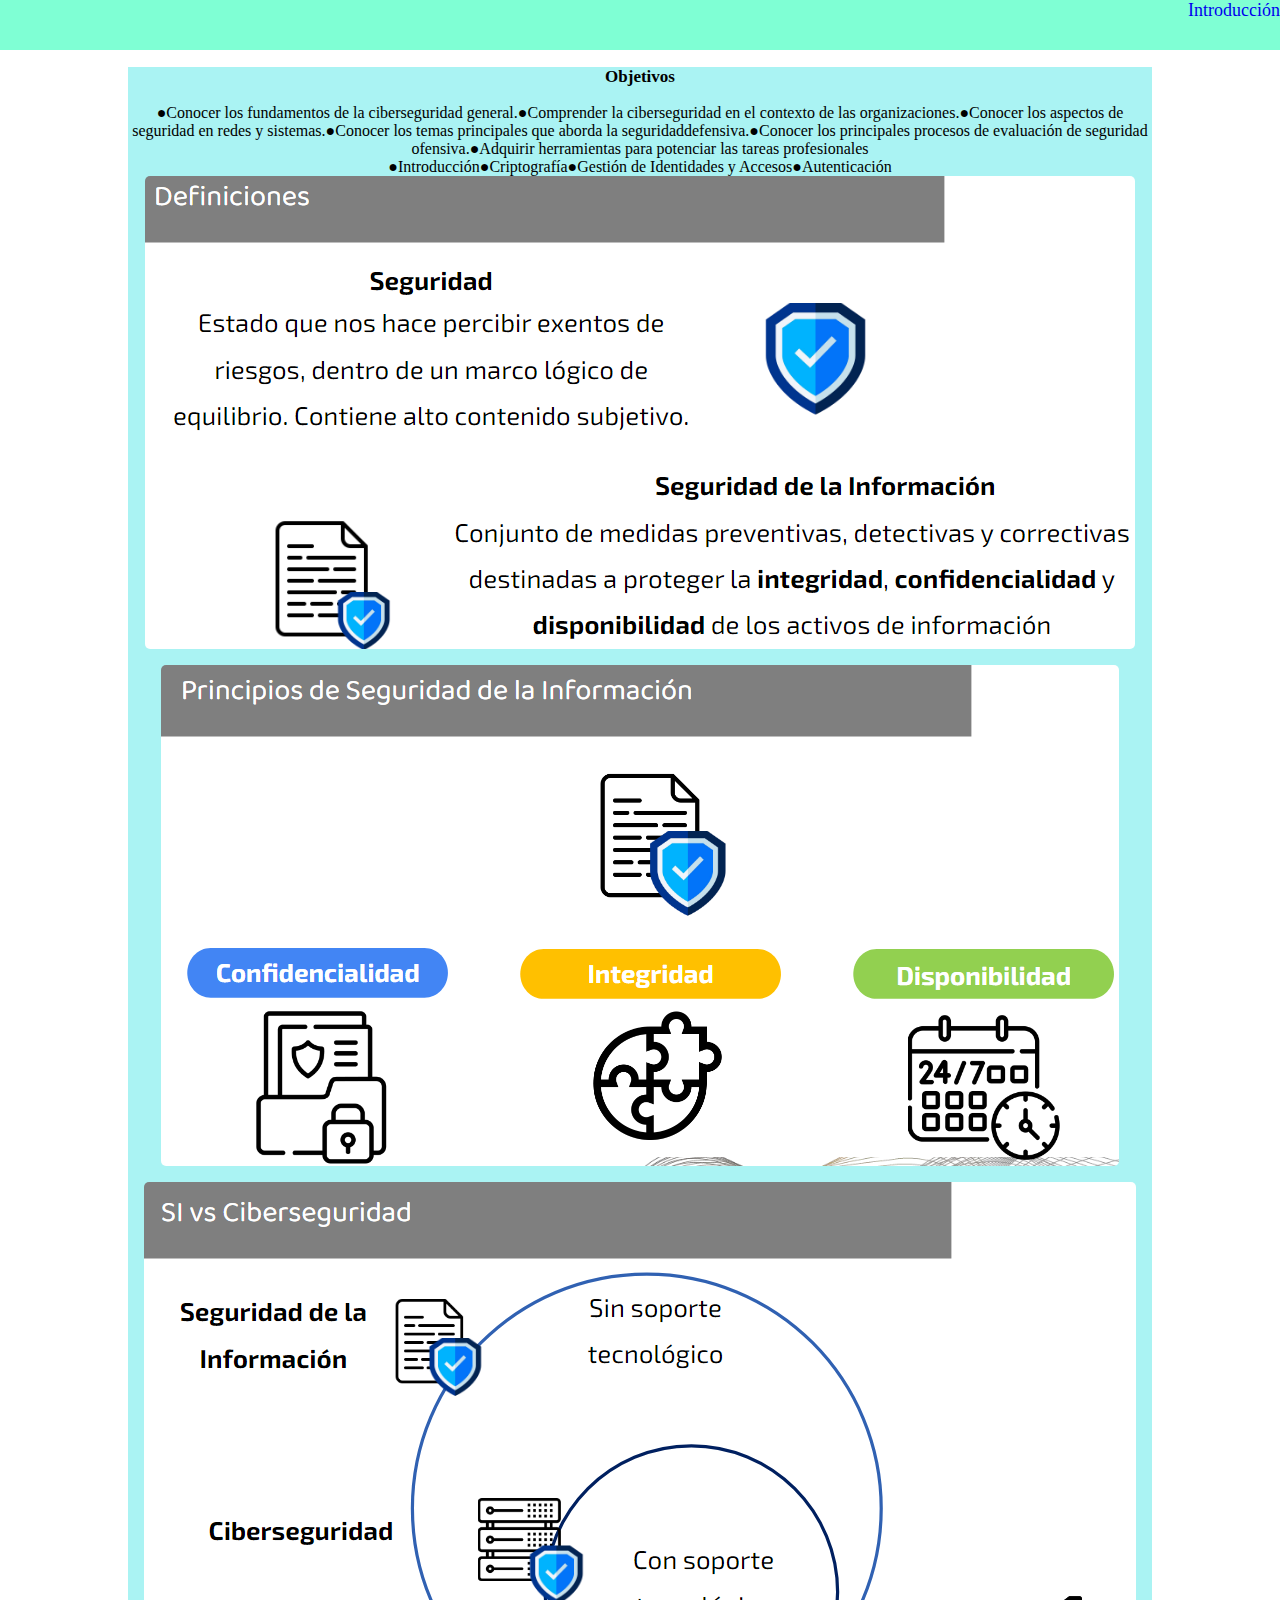
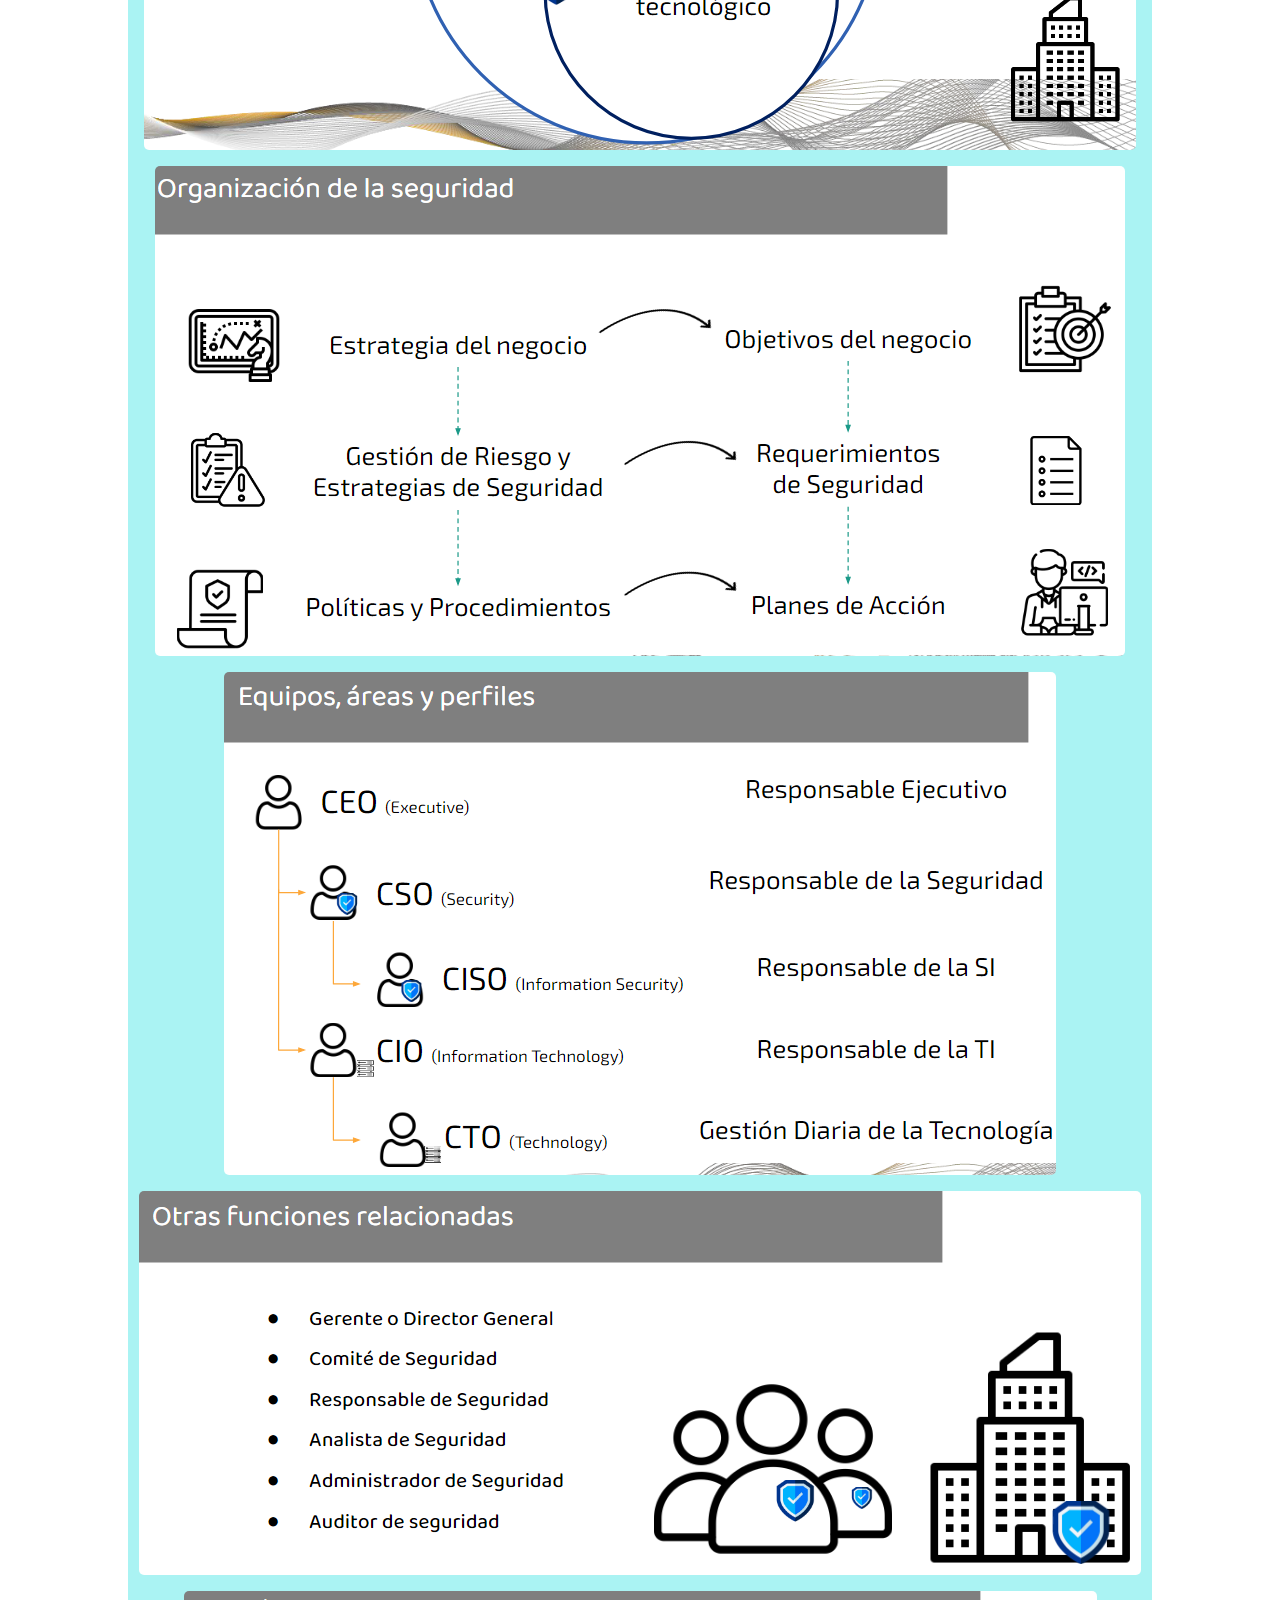
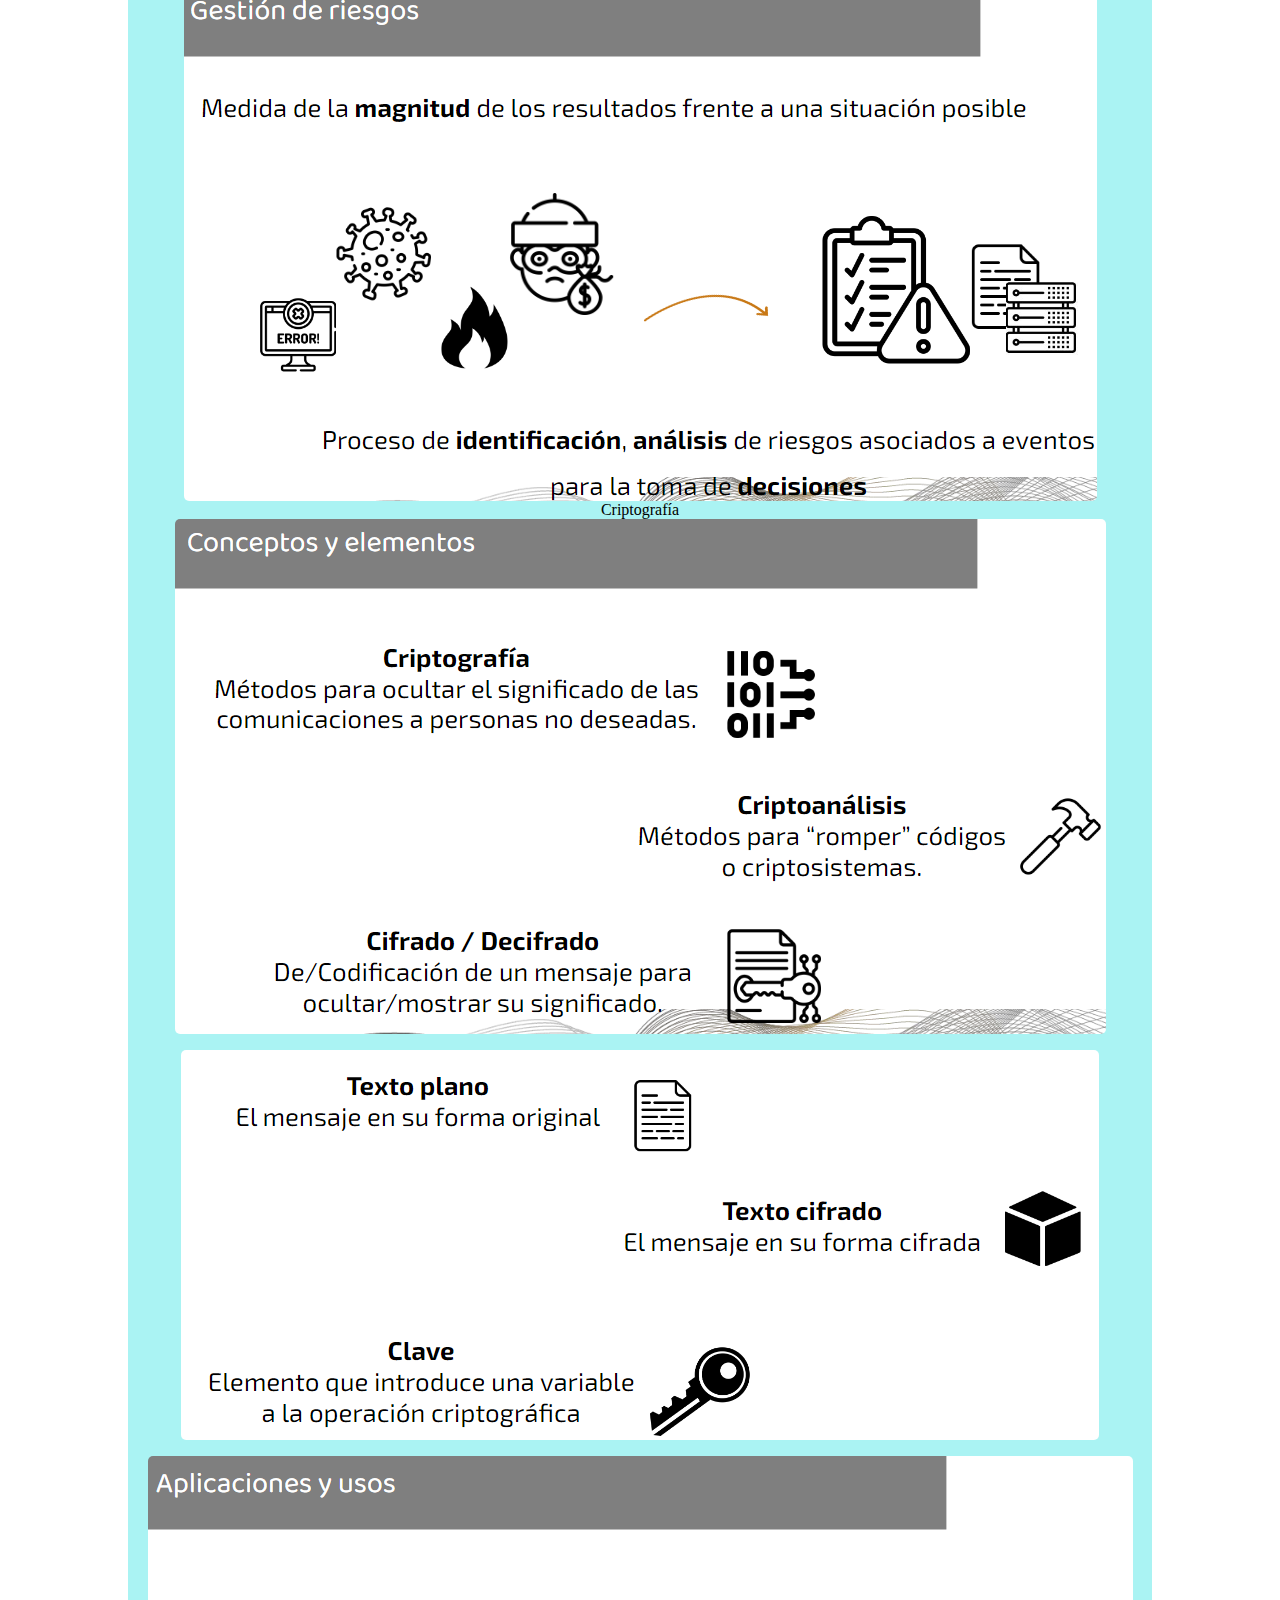
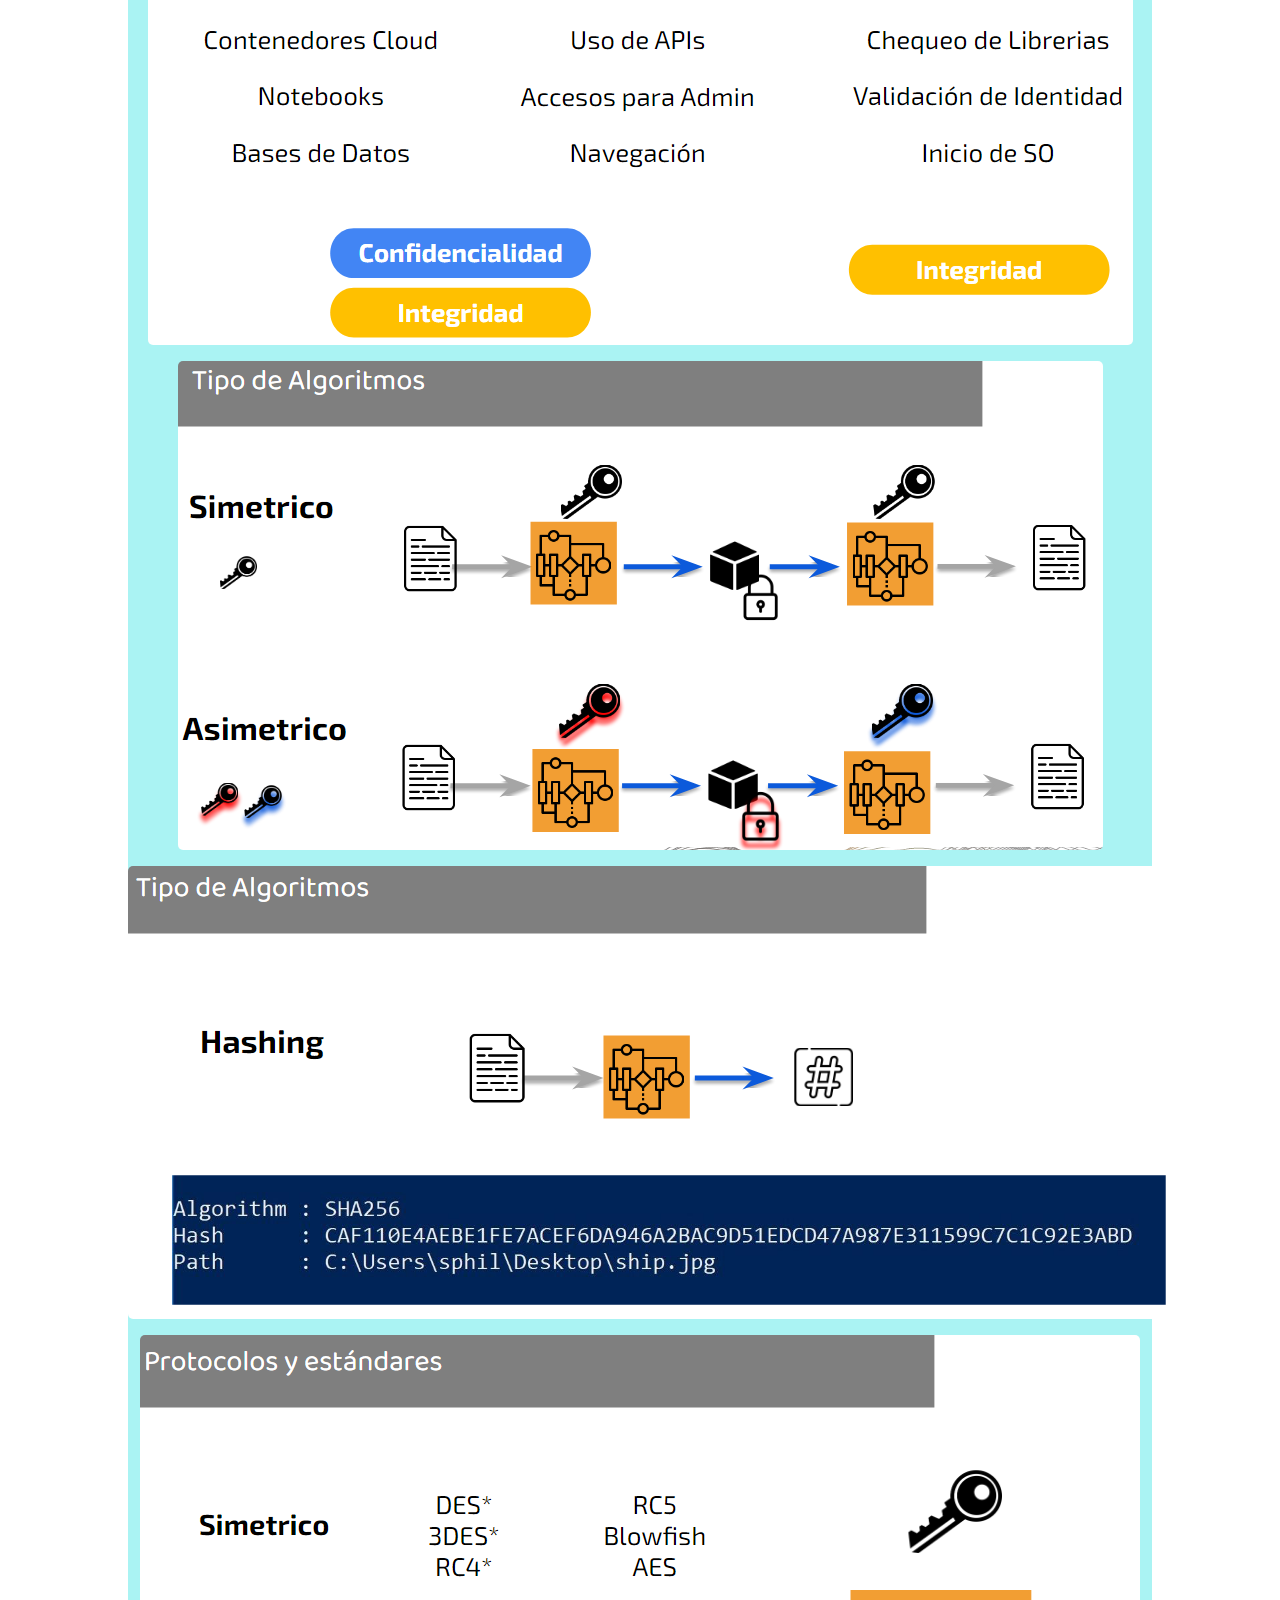
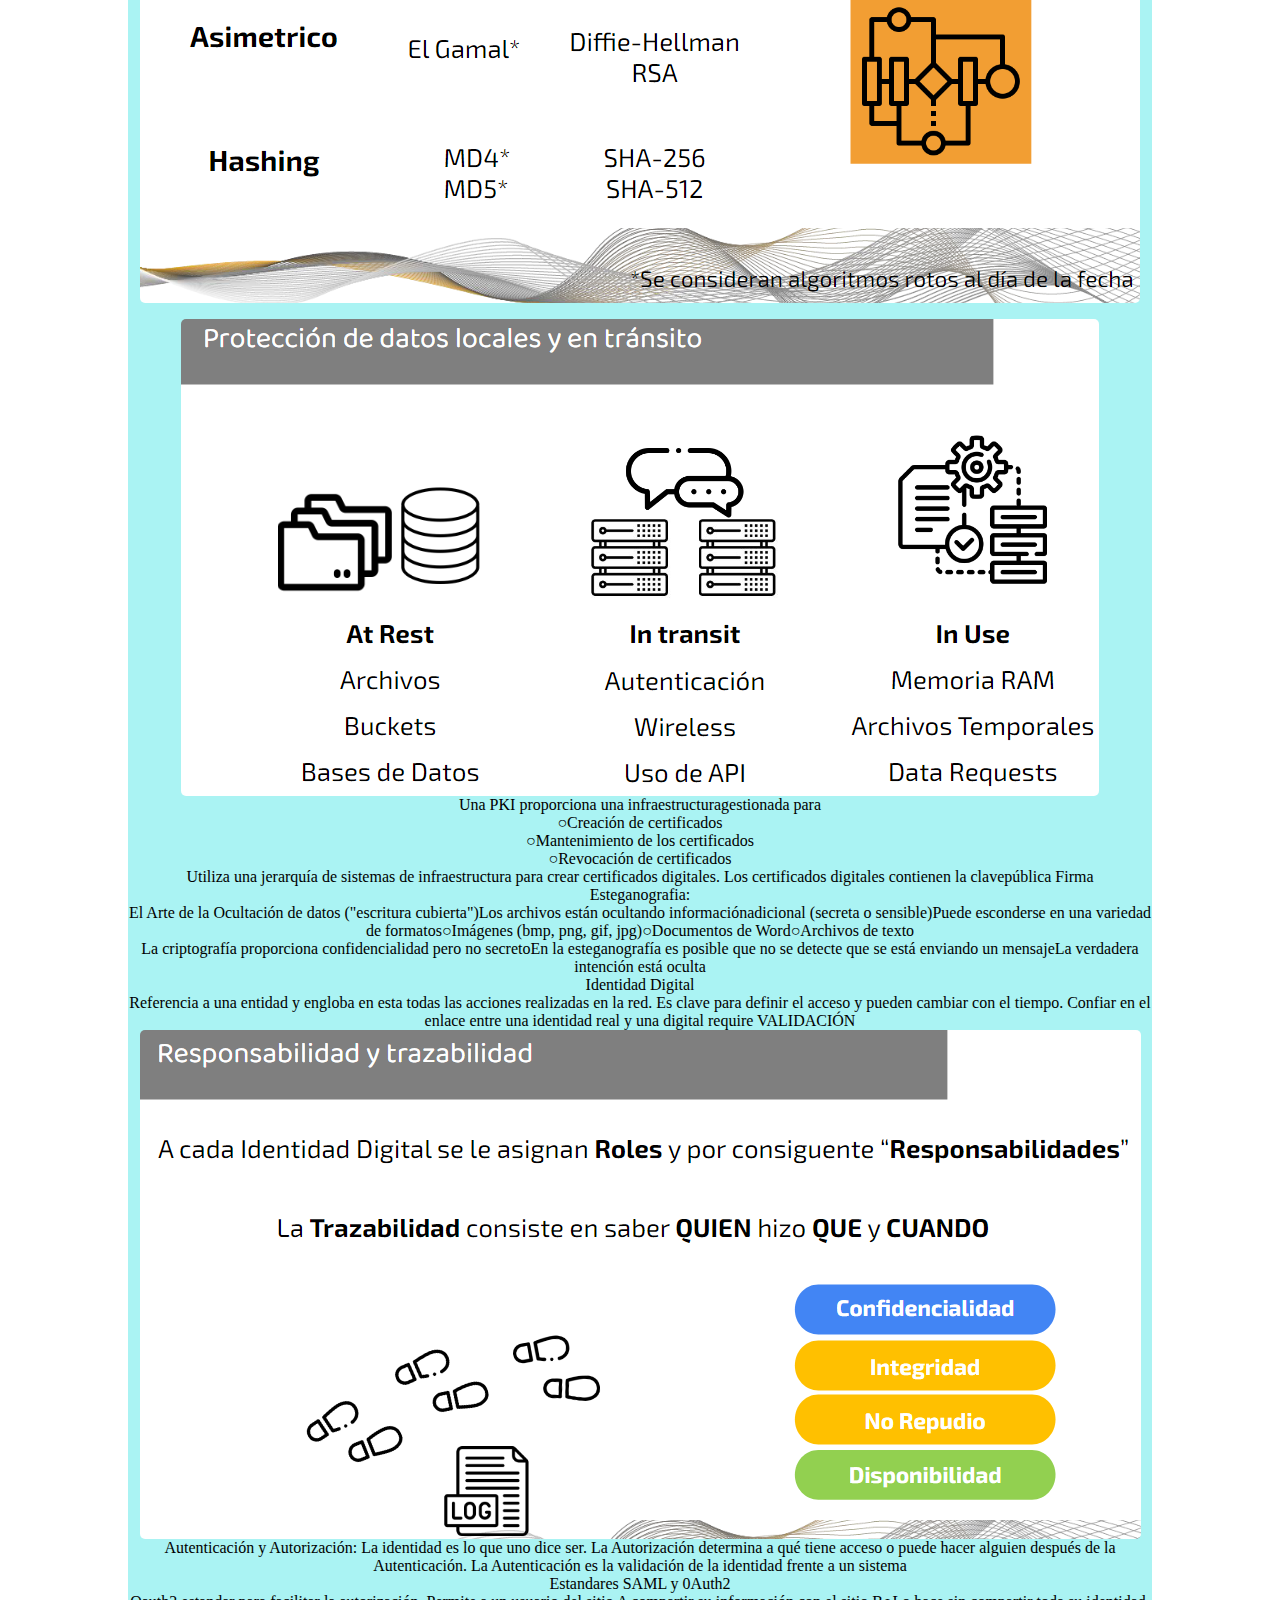
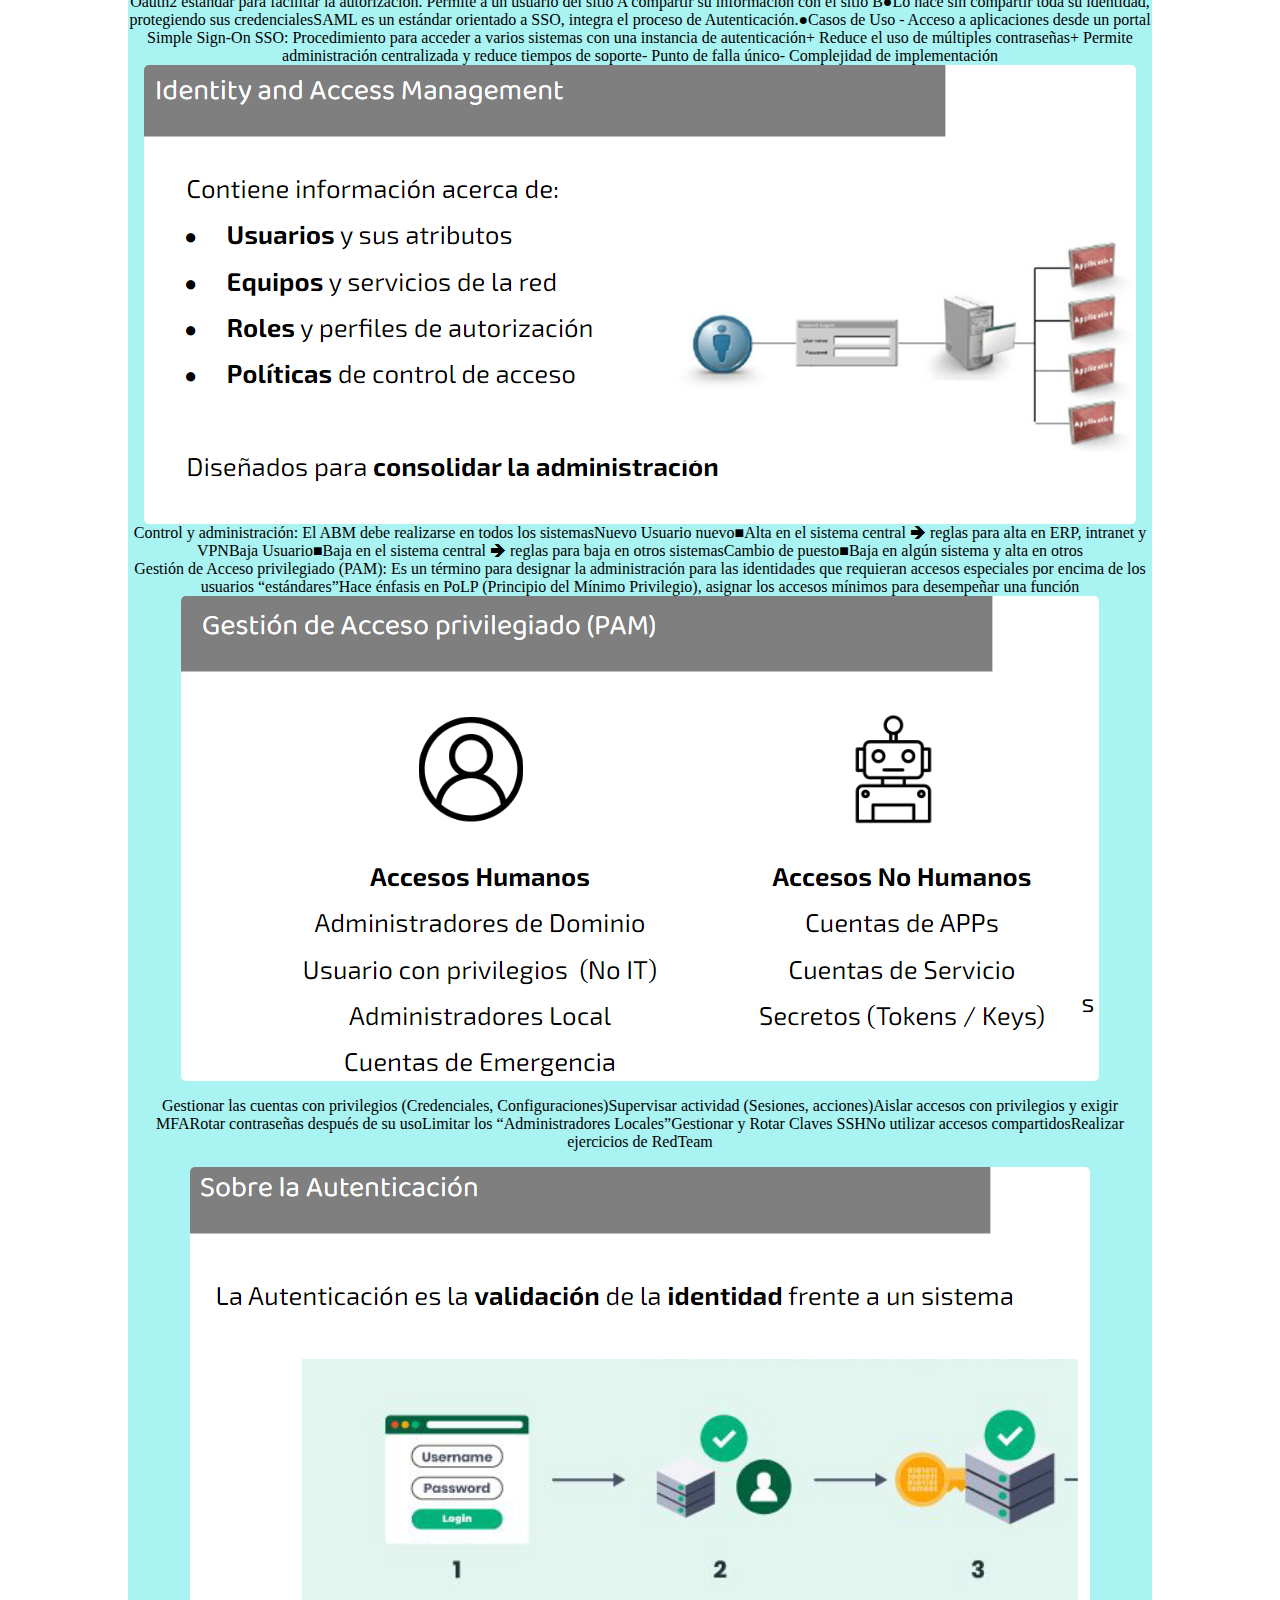
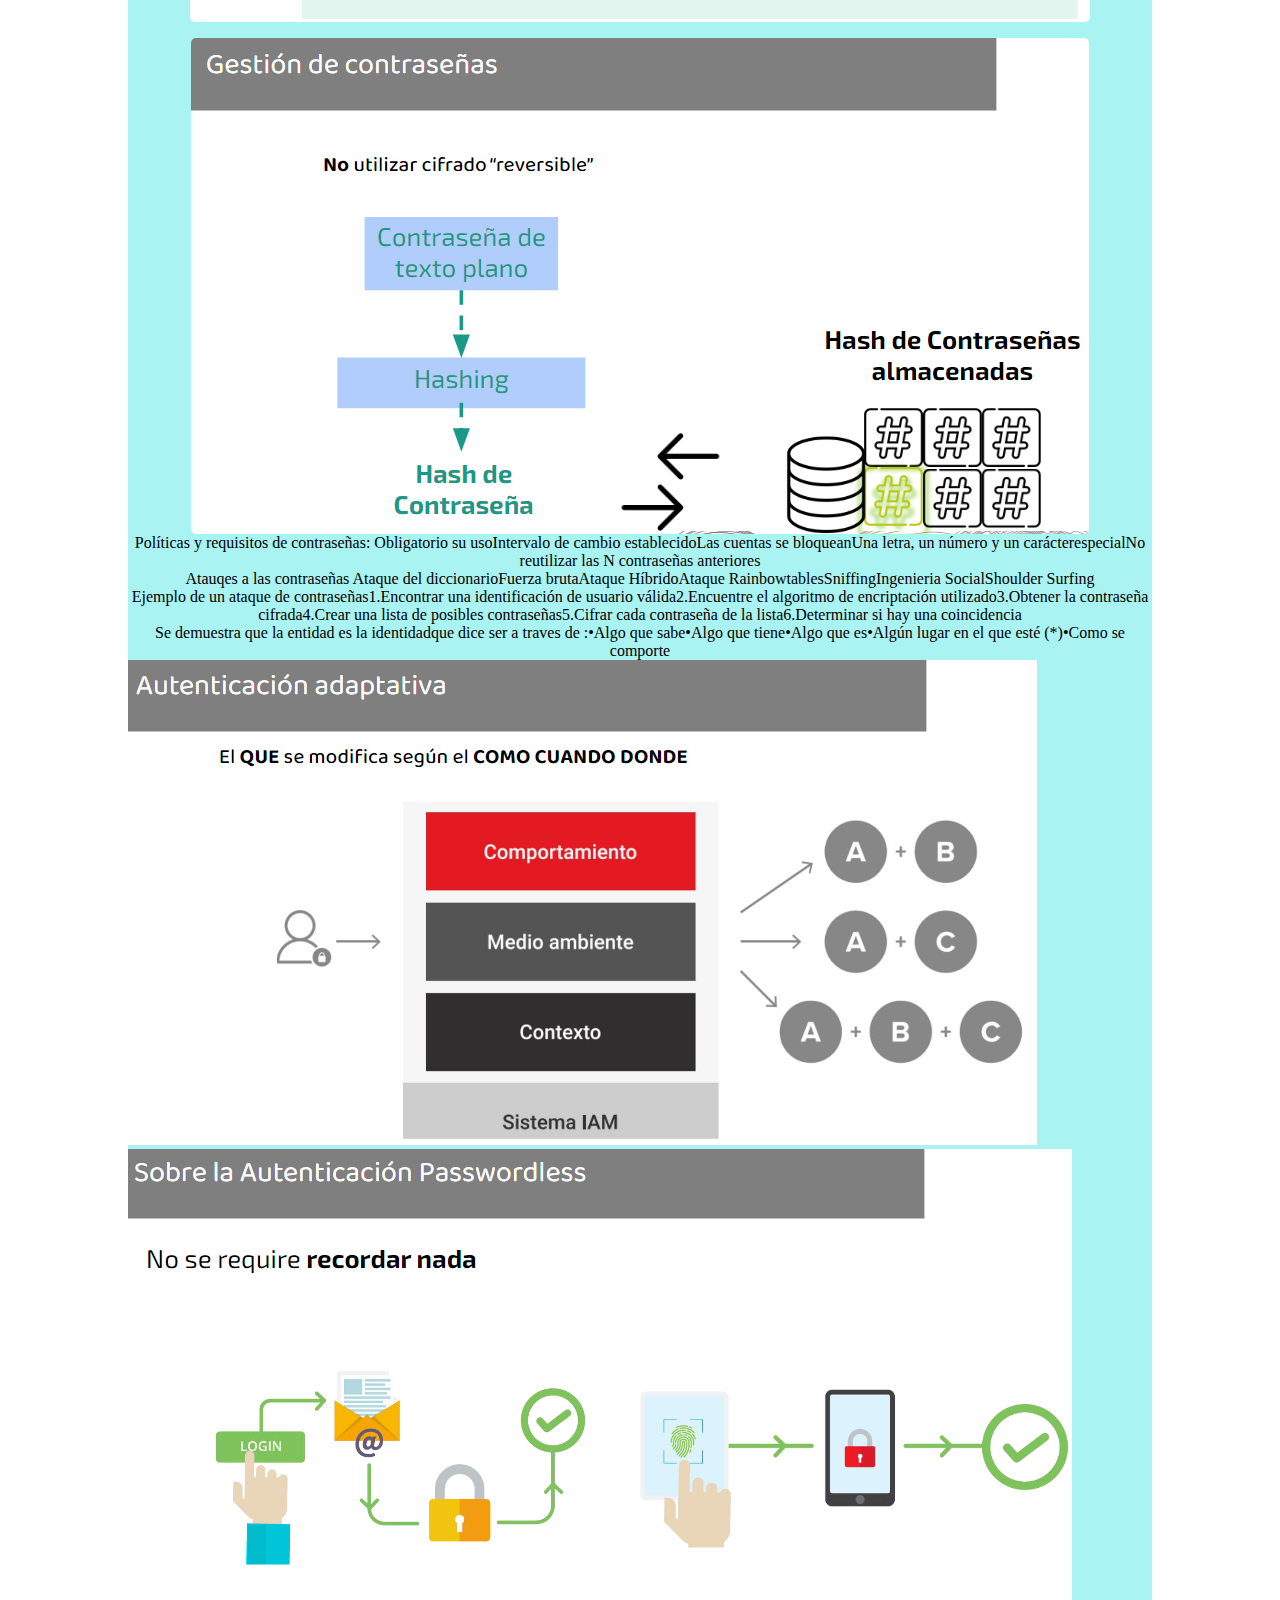
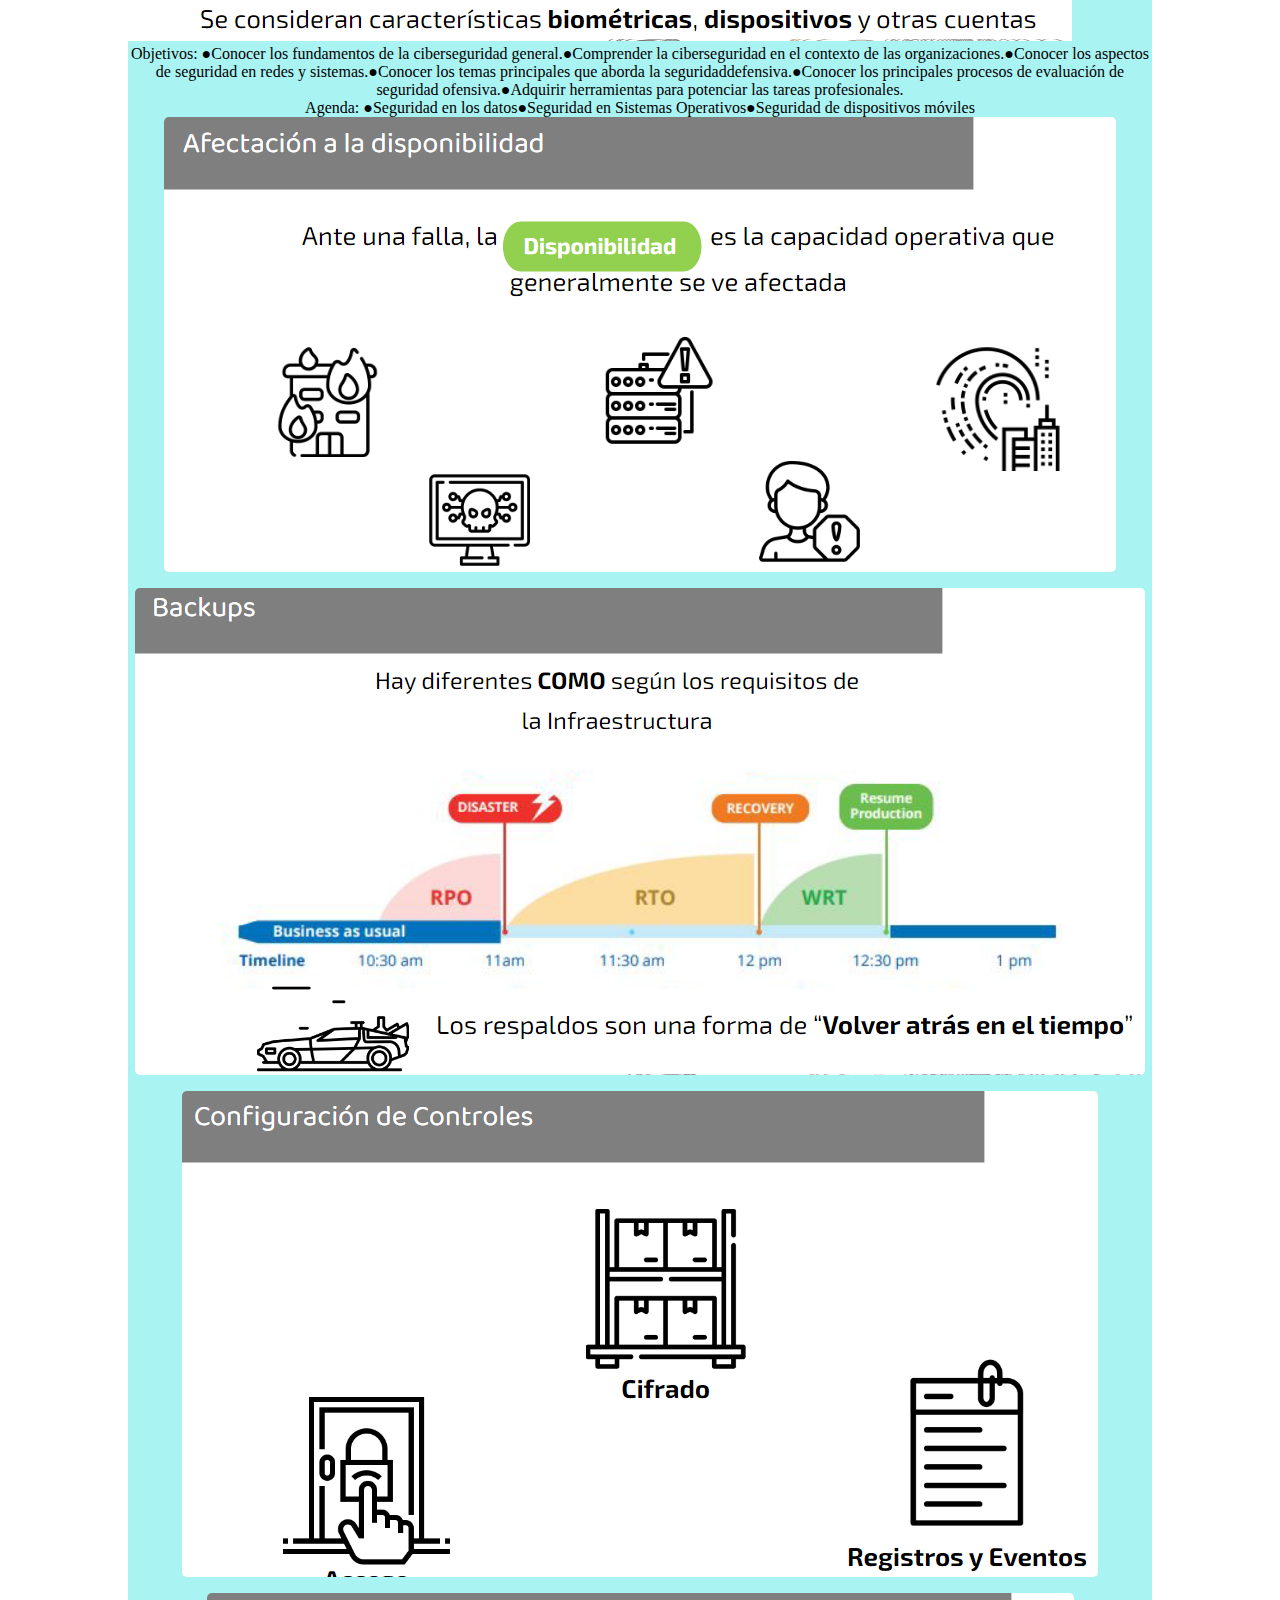
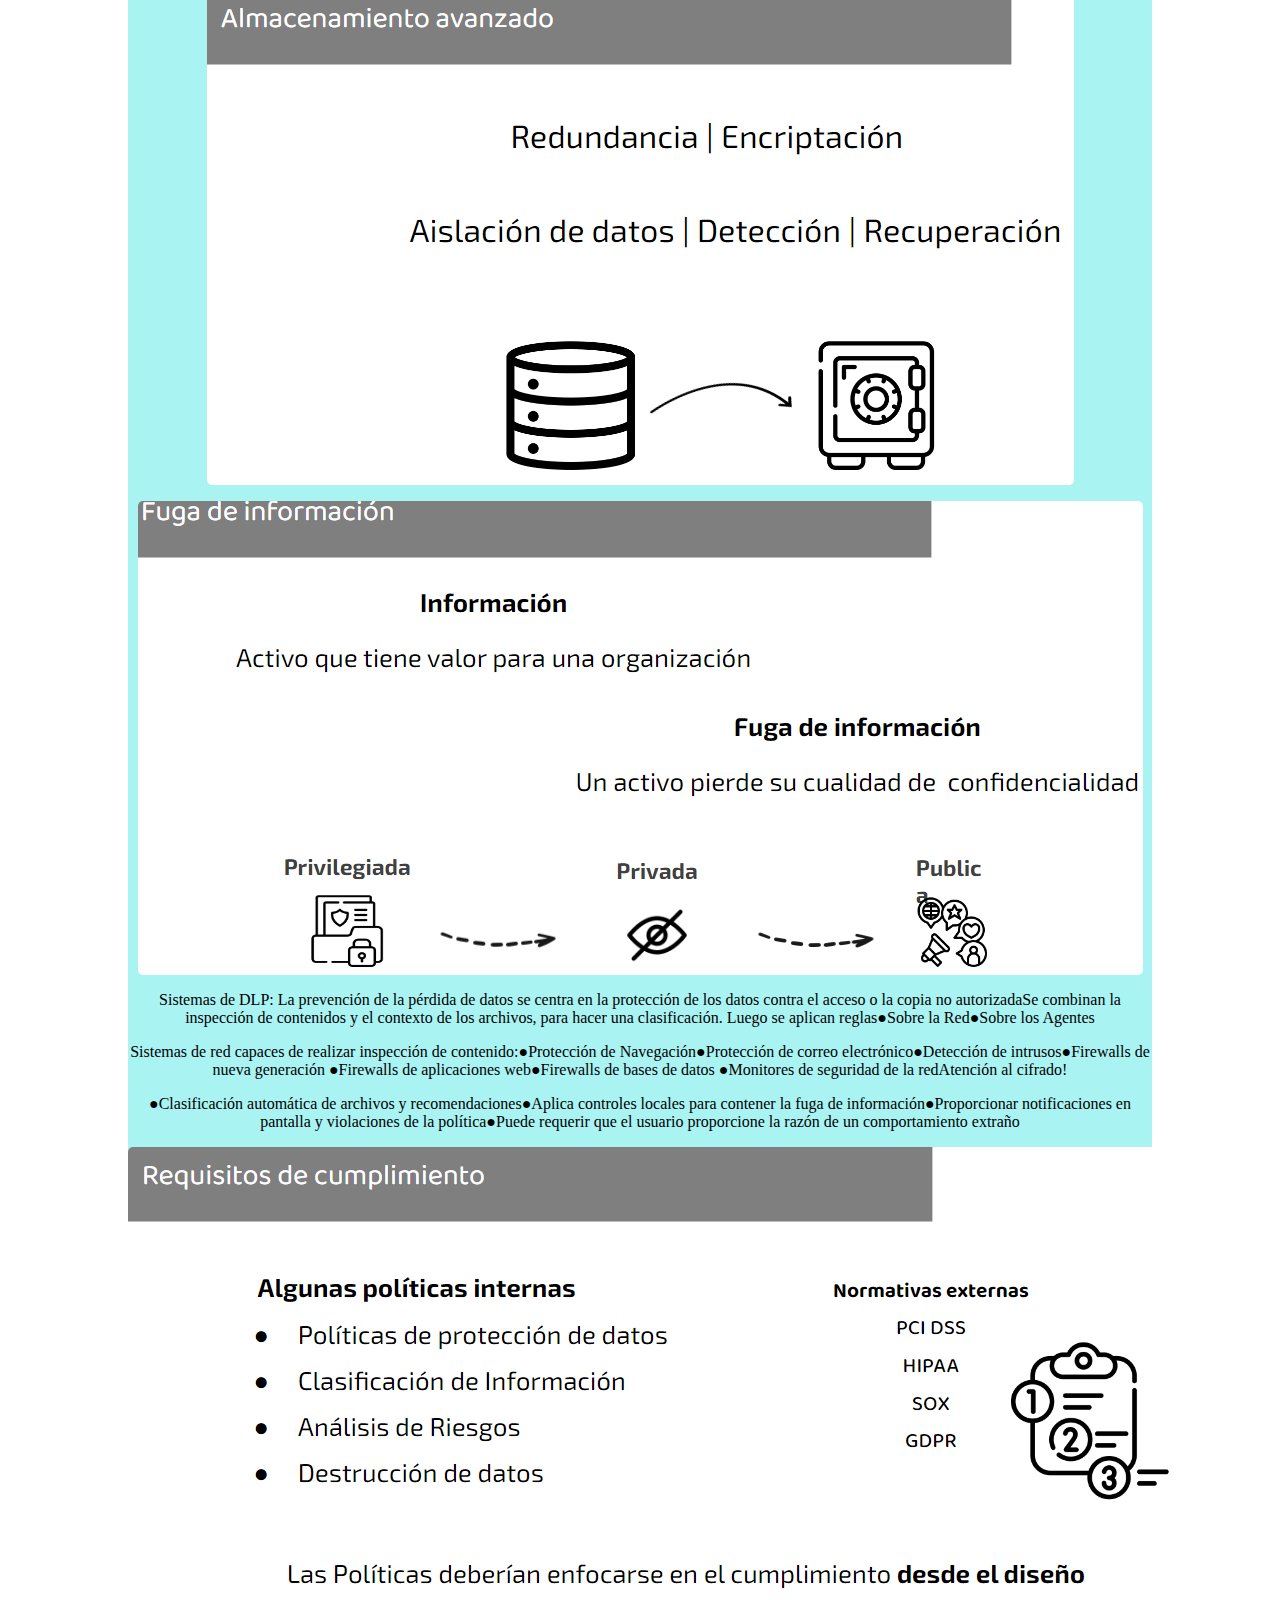
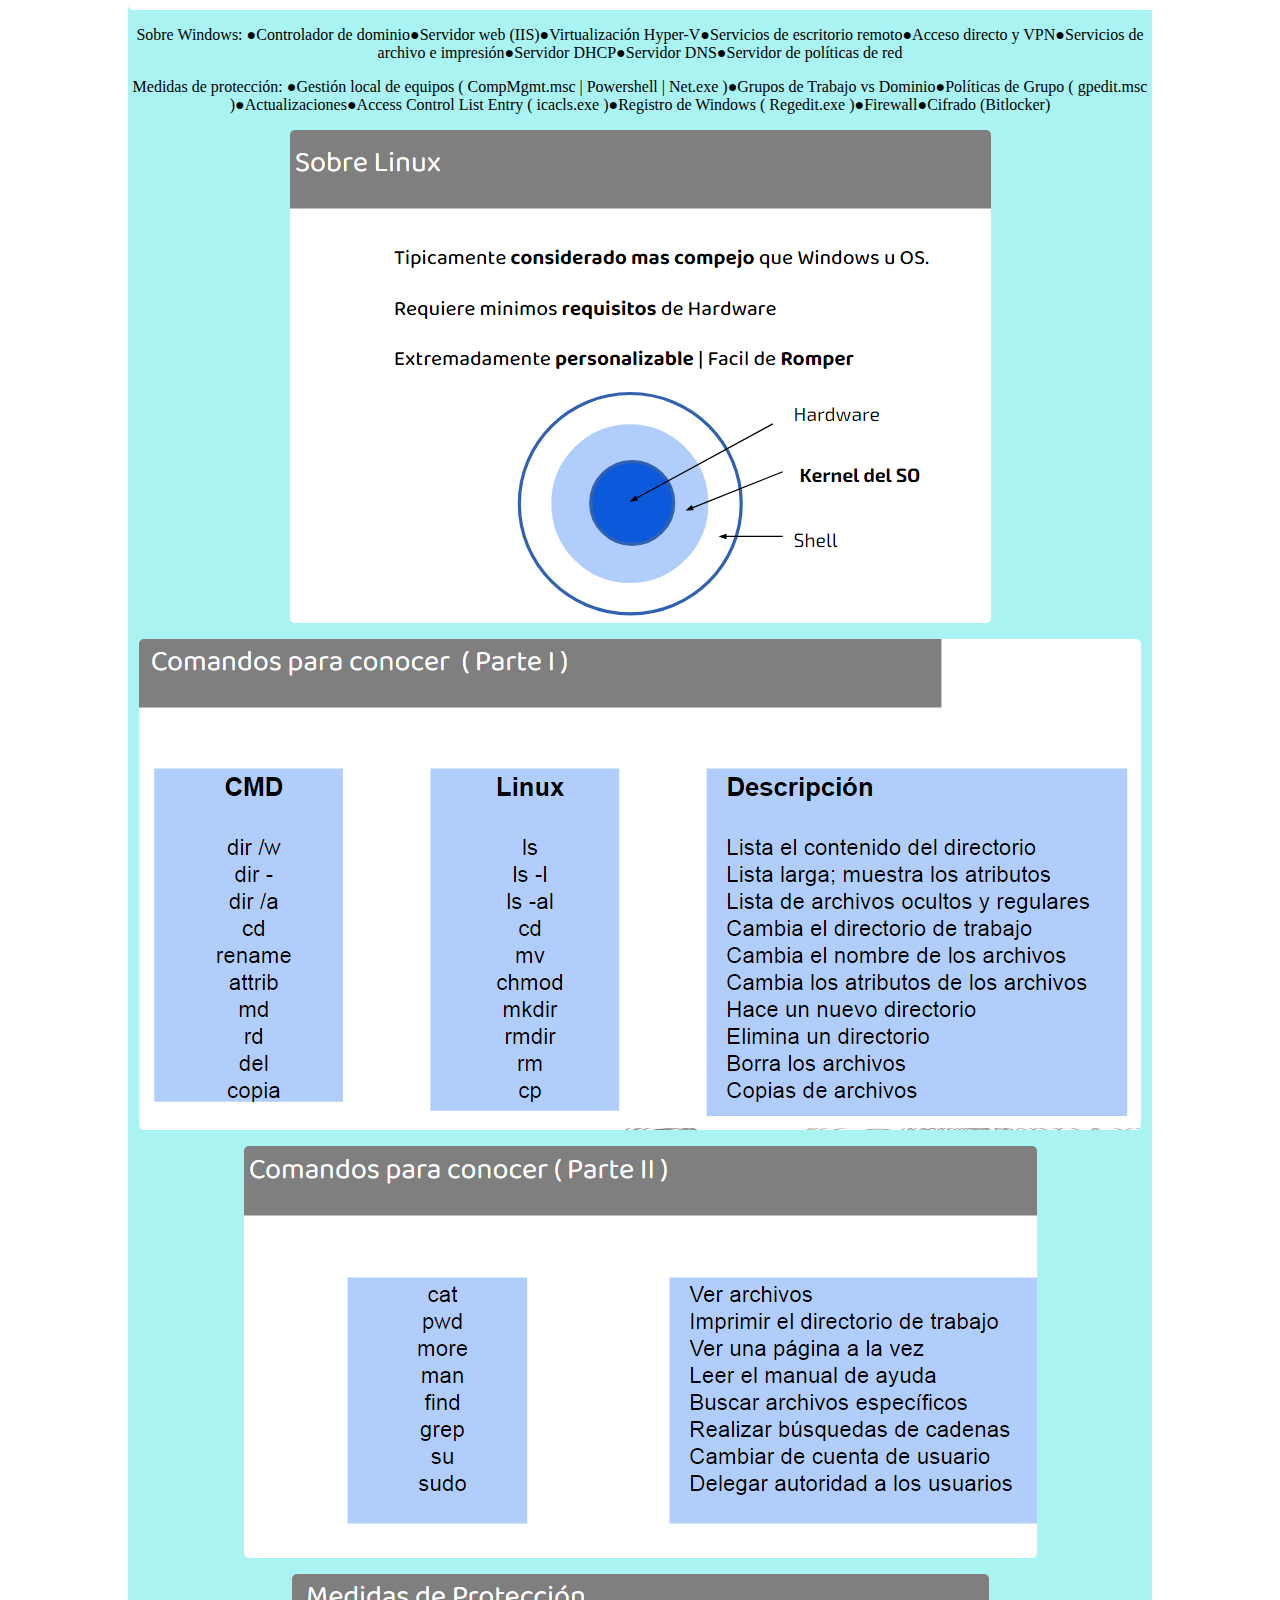
==== commit f2b03499: "Modulo 3 essentials" ====
--- a/curso.html
+++ b/curso.html
@@ -137,10 +137,48 @@
 
         </section>
         <section class="module">
-            <p class="text"></p>
-            <img src="" alt="">
-                <img src="" alt="">
-                <img src="" alt="">
+            <p class="text">Seguridad en redes</p>
+            <img src="sobre.png" alt="">
+            <p class="text">Una red no es segura si no empieza por ser físicamente seguraPerspectiva adecuada:•Seguridad en cada capa•Hacer una vez, hacer bien•Si existe una solución sencilla (y de bajo riesgo) ¡Despliéguela!</p>
+                <img src="proto2.png" alt="">
+                <img src="vpn.png" alt="">
+                <p class="text">Proxie: Un dispositivo que hace de intermediario para las conexiones
+                </p>
+                <p class="text">Firewall de nueva generación (NGFW) "Los firewall de nueva generación (NGFW) son firewall de inspección profunda de paquetes que van más allá de la inspección y el bloqueo de puertos/protocolos . Estos Firewalls agregan la inspección a nivel de aplicaciones, la prevención de intrusiones y aporta una inteligencia desde afuera del firewall." ~ GartnerAsí que, básicamente, un firewall+++</p>
+                <p class="text">Unified Threat Management (UTM)"Esta solución se caracteriza, principalmente, en que concentra en un único dispositivo todas las funcionalidades de seguridad. El costo de un UTM es inferior al de un NGFW, aunque su capacidad de procesamiento puede ser inferior. Los UTM también puede distribuirse en varios dispositivos, mejorando así su capacidad de procesamiento." ~ INCIBEAsí que, básicamente, un “concentrador de funciones de seguridad de red”</p>
+                <p class="text">Capacidades de NGFW | UTM●Prevención de intrusiones●Inspección profunda de paquetes●Antivirus en red●Protección DDOS●Sandboxing de  malware●Inspección SSL/SSH●Filtrado de URLs●Prevención DLP
+                </p>
+                <p class="text">Monitoreo de la seguridad de la red (NSM)La NSM de la red incluye múltiples aspectos:•Descubrimiento e identificación de activos•Identificación de la vulnerabilidad•Detección de intrusiones en la red (NIDS)•Capturas de paquetesCada componente añade una capa de resistencia•Y tiene su propia madurez</p>
+                <p class="text">Detección de intrusiones en la red (NIDS)Tres métodos principales de detección•Basado en firmas•Basado en las anomalías•Análisis de protocolosEl análisis de firmas y protocolos tiene menos falsos positivos</p>
+                <p class="text">Tecnología Inalámbrica●Portátiles●Teléfonos●Relojes●Frigoríficos●Iluminación●Lavarropas●Cepillos de dientes●Televisiones●Cerraduras inteligentes●Asistentes de voz●Domotica Gral
+                </p>
+                <img src="segu.png" alt="">
+                <p class="text">Ataques a redes Inalambricas●"Rogue AP" ●Evil twin AP●Adivinación de contraseñas●Cambio de tipo de encriptación●DoS (Interferencia)●Deauth</p>
+                <p class="text">Mitigación de Ataques●Autenticación (802.1X) ●Uso de Certificados●Detección temprana (Rouge Ap)●Usar red cableada</p>
+                <img src="pan.png" alt="">
+                <p class="text">PAN: Protecciones Bluetooth●Utilizar sólo las últimas versiones de Bluetooth●Mantener actualizaciones de software y hardware●Desactiva los perfiles Bluetooth innecesarios●No dejar encendido de forma persistente●No instalar si no es necesario
+                </p>
+                <p class="text">IoT: El Internet de las cosasSon equipos con RAM, almacenamiento, software y un sistema operativoDispositivos informáticos no tradicionales en las redesLamparas Heladeras Termostatos, Cepillos de dientesDispositivos enfocados en su función</p>
+                <img src="arqui.png" alt="">
+                <p class="text">Deficiencias de la arquitectura tradicional●Énfasis en el perímetro●La mayoría de los controles hacen foco en la prevención●Centrado en la red●Seguridad basada en el cumplimiento●Resistencia al cambio●Introducir la tecnología sin análisis
+                </p>
+                <p class="text">Ataques a dispositivosLa infraestructura de la red NO son sólo caminos y fronterasSwitches, Routers, Firewalls, APs tambien son objetivos de los atacantes●Escanear el tráfico de la red●Realizar una denegación de servicio●Ocultar la verdadera dirección de origen</p>
+                <p class="text">Seguridad en la virtualización ●Aislamiento lógico●Parcheado●Proteger Sistemas operativos x2●Aislamiento físico●NICs separados●VLANs privadas●Monitoreo de Eventos●Configuraciones y buenas prácticas</p>
+                <img src="tipos.png" alt="">
+                <img src="compa.png" alt="">
+                <img src="respon.png" alt="">
+                <img src="segu2.png" alt="">
+                <p class="text">Ataques  a la nube●Configuración Incorrecta (Misconfiguration)●Compromiso de Credenciales●Interfaces y APIs Inseguras●Secuestro de Cuentas●Elevación de Privilegios●Ataques de Denegación de Servicio (DoS)●Fugas de Datos●Malware y Ransomware●Abuso de Recursos en la Nube●Vulnerabilidades de Proveedor
+                </p>
+                <p class="text">Endpoint protection platforms (EPP)¿Antivirus, o plataforma de “Endpoint Protection” ?El NIST define el EPP como:Salvaguardas implementadas a través de software para proteger las máquinas de los usuarios finales, contra los ataquesEj: antivirus, antispyware, antiadware, firewall, sistemas de detección, ids
+                </p>
+                <p class="text">Endpoint detection and response (EDR)El énfasis en la detección/respuesta e integra soluciones ya implementadasLa perspectiva de EDR le dan al Analista del SOC montones de herramientas</p>
+                <img src="file.png" alt="">
+                <p class="text">IDS basado en el host●Los HIDS son como NIDS desplegados en cada terminal●Se han integrado a los EPP y EDR●Toma registros del uso inusual del equipo, traficoentrante y saliente, modificaciones del sistema o desvíos de la política de seguridad</p>
+                <p class="text">Allowlist●Es una estrategia●Hacer solamente lo que se permite hacer
+                </p>
+                <p class="text">Sandboxing: Un espacio virtual y limitado para la ejecución de posibles amenazasEs un espacio controlado y monitoreado</p>
+                <p class="text"></p>
         </section>
     </main>
 
--- a/css/styles.css
+++ b/css/styles.css
@@ -47,3 +47,6 @@
 .module{
     background-color: rgb(170, 243, 243);
 }
+.text{
+    text-align: center;
+}
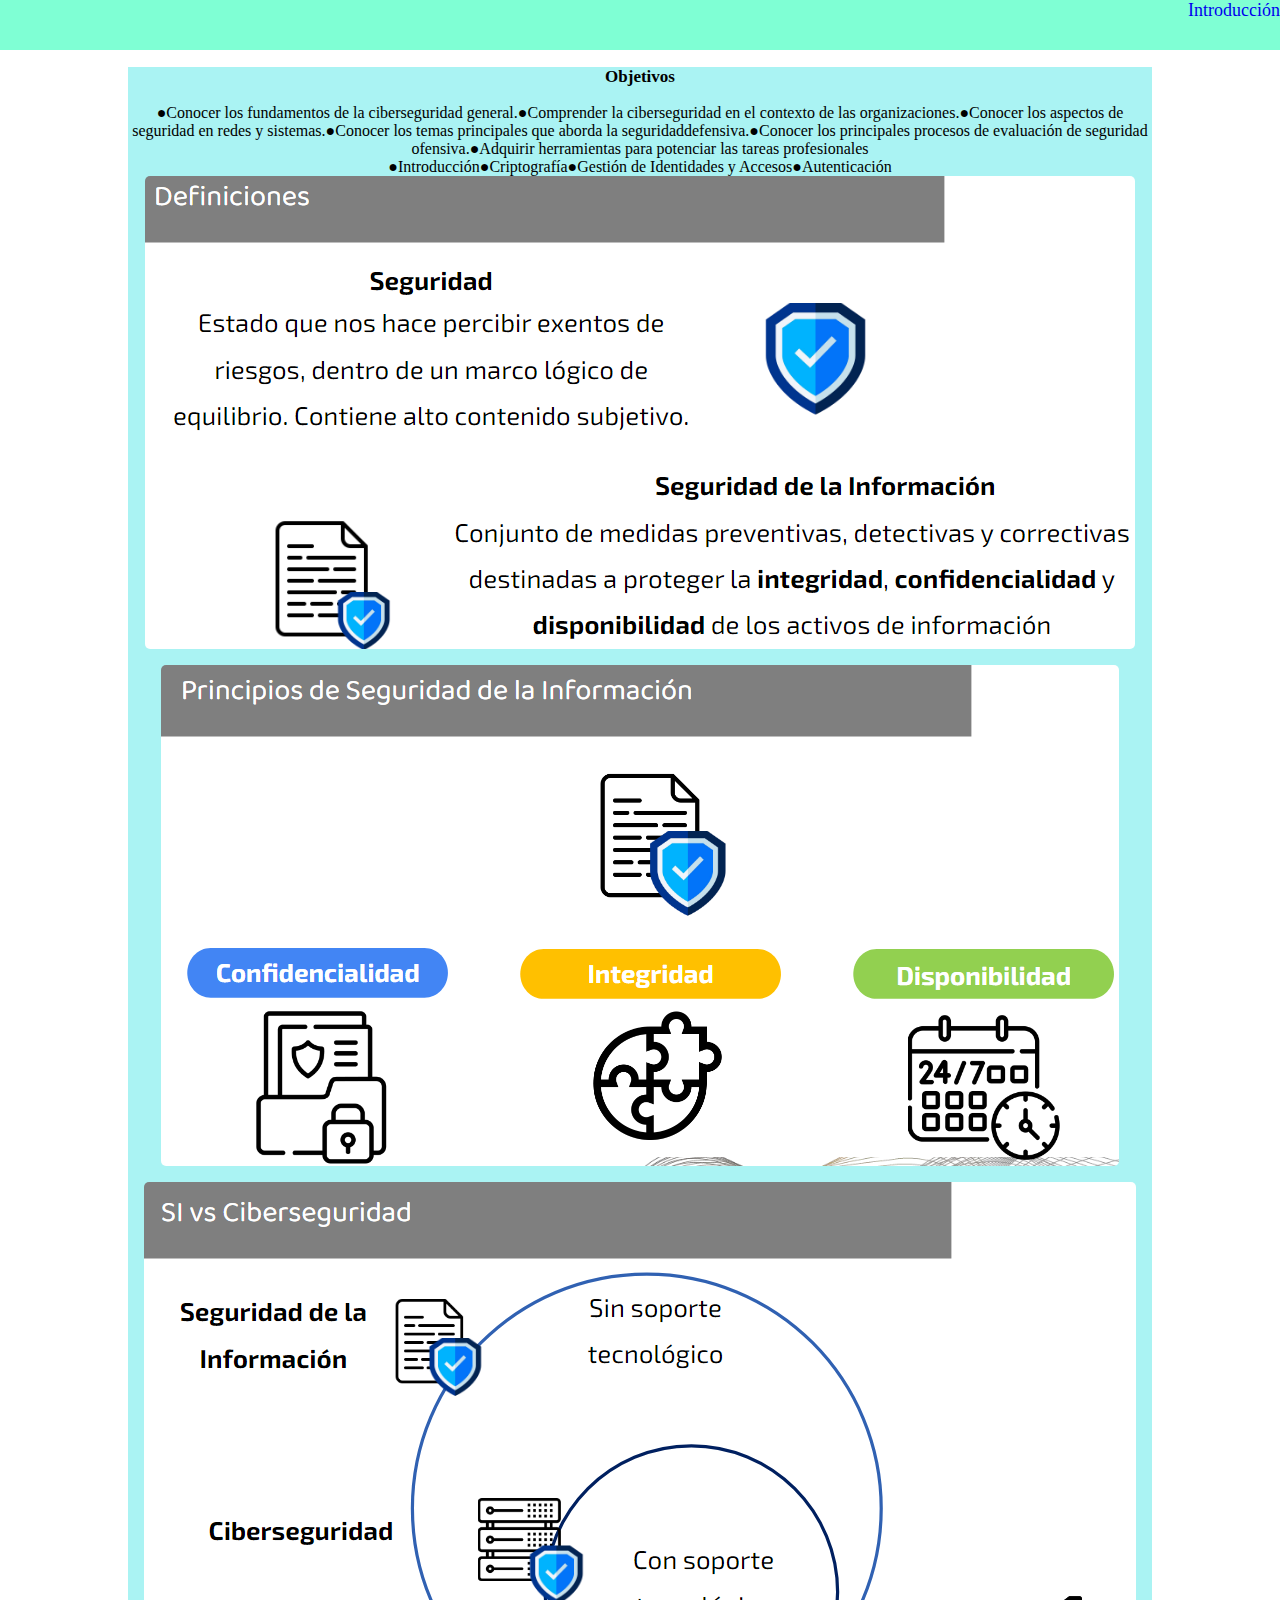
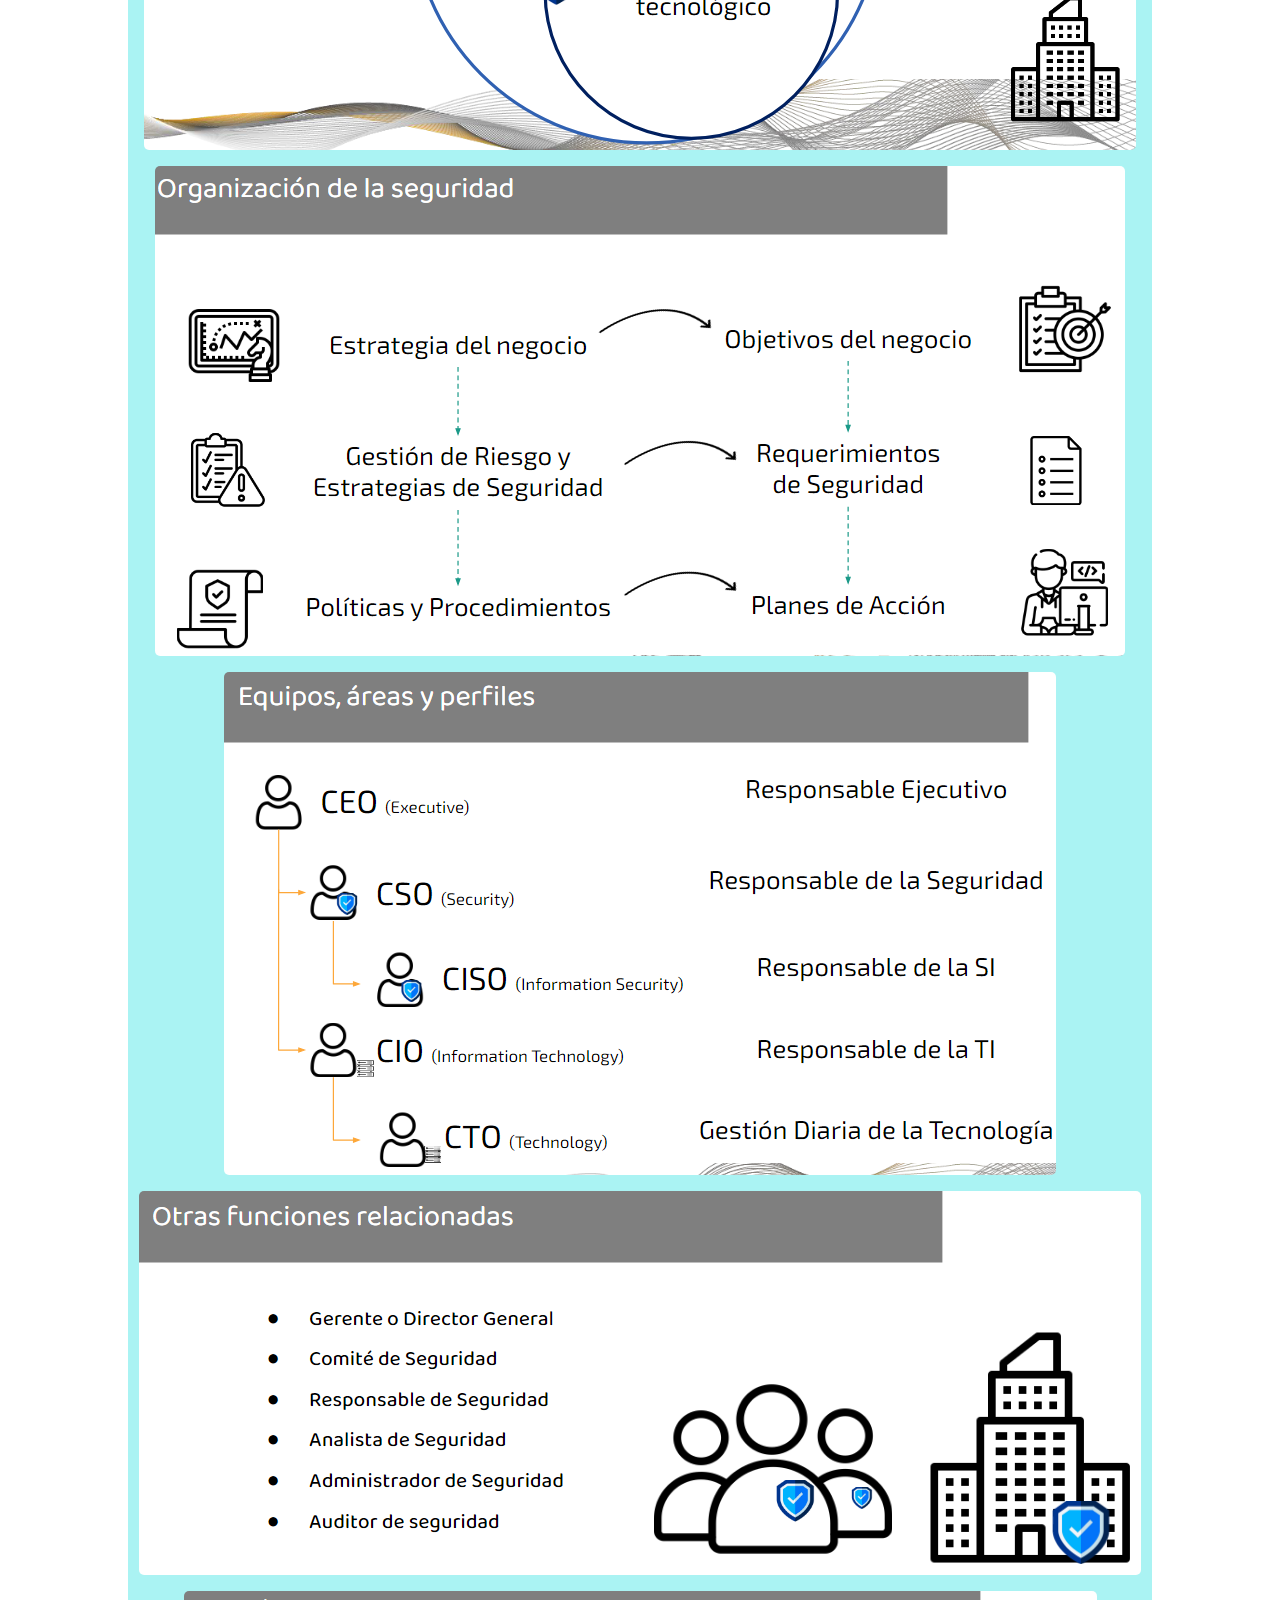
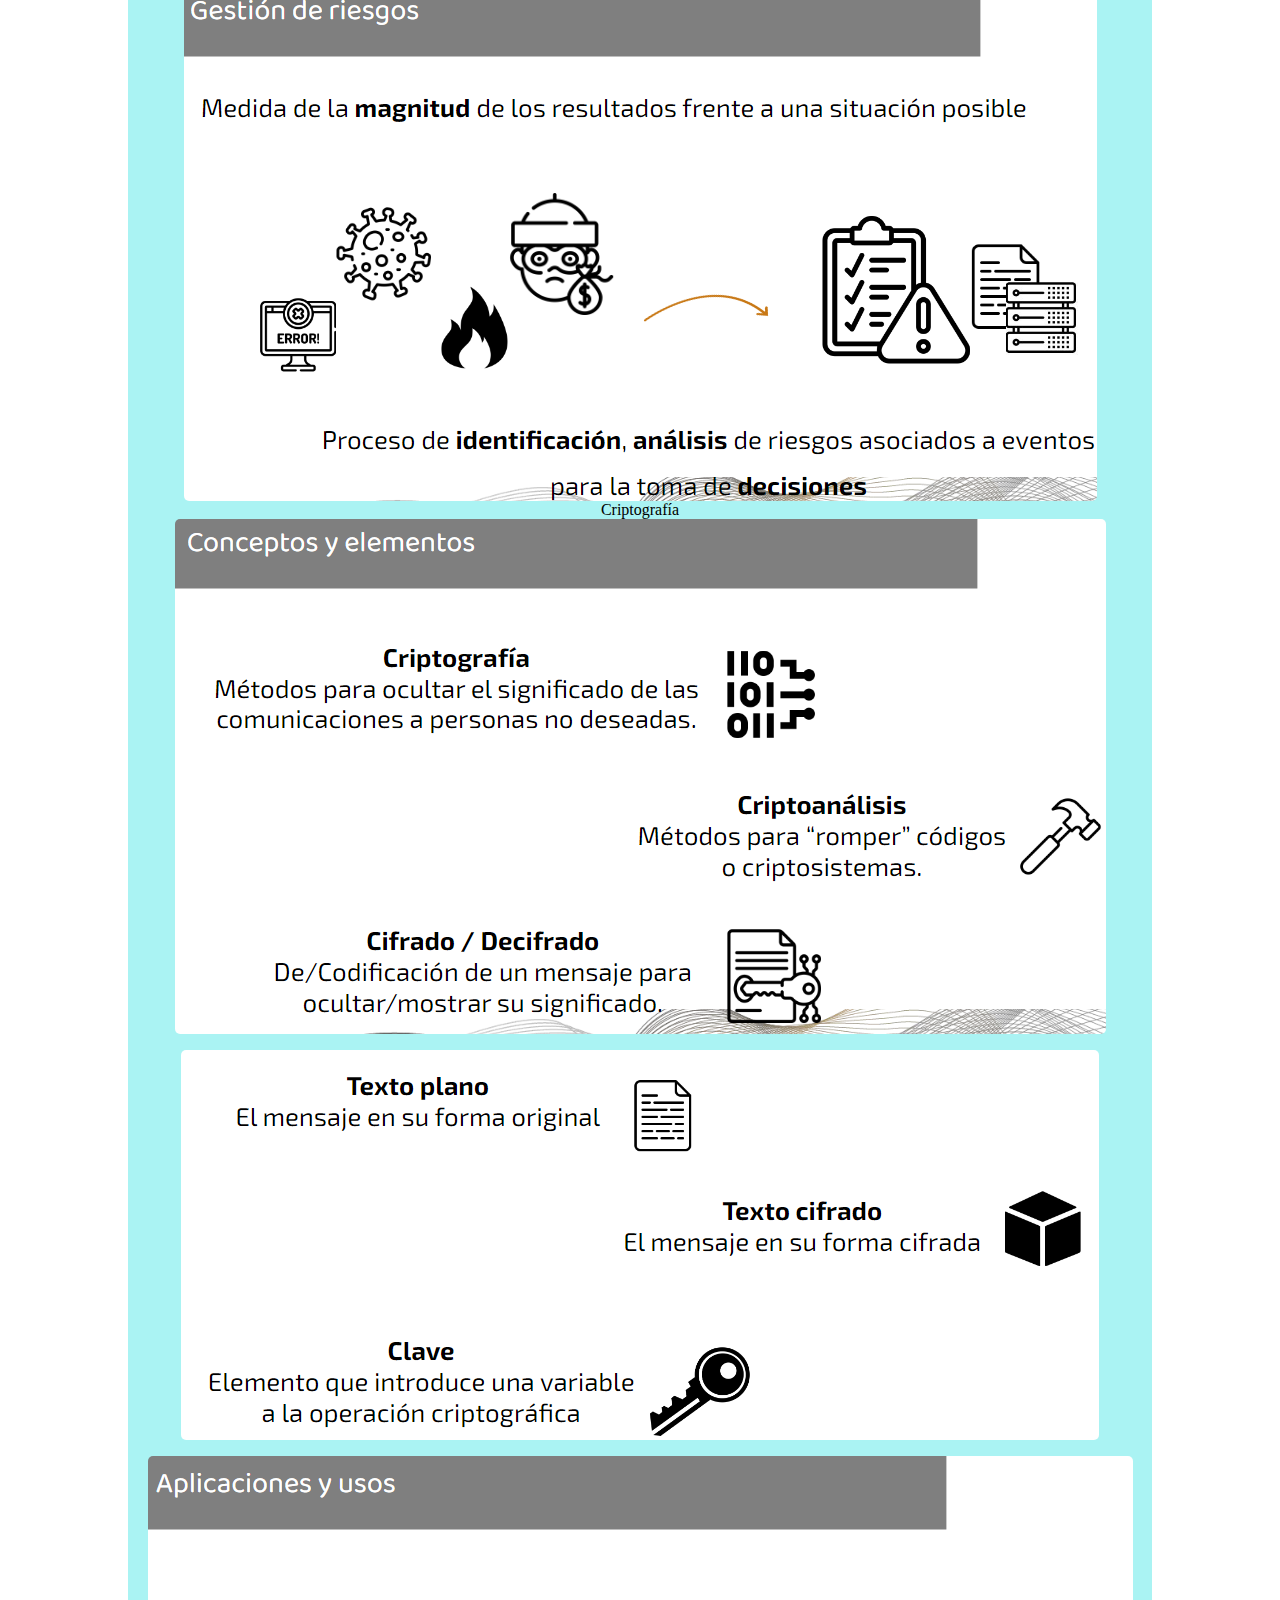
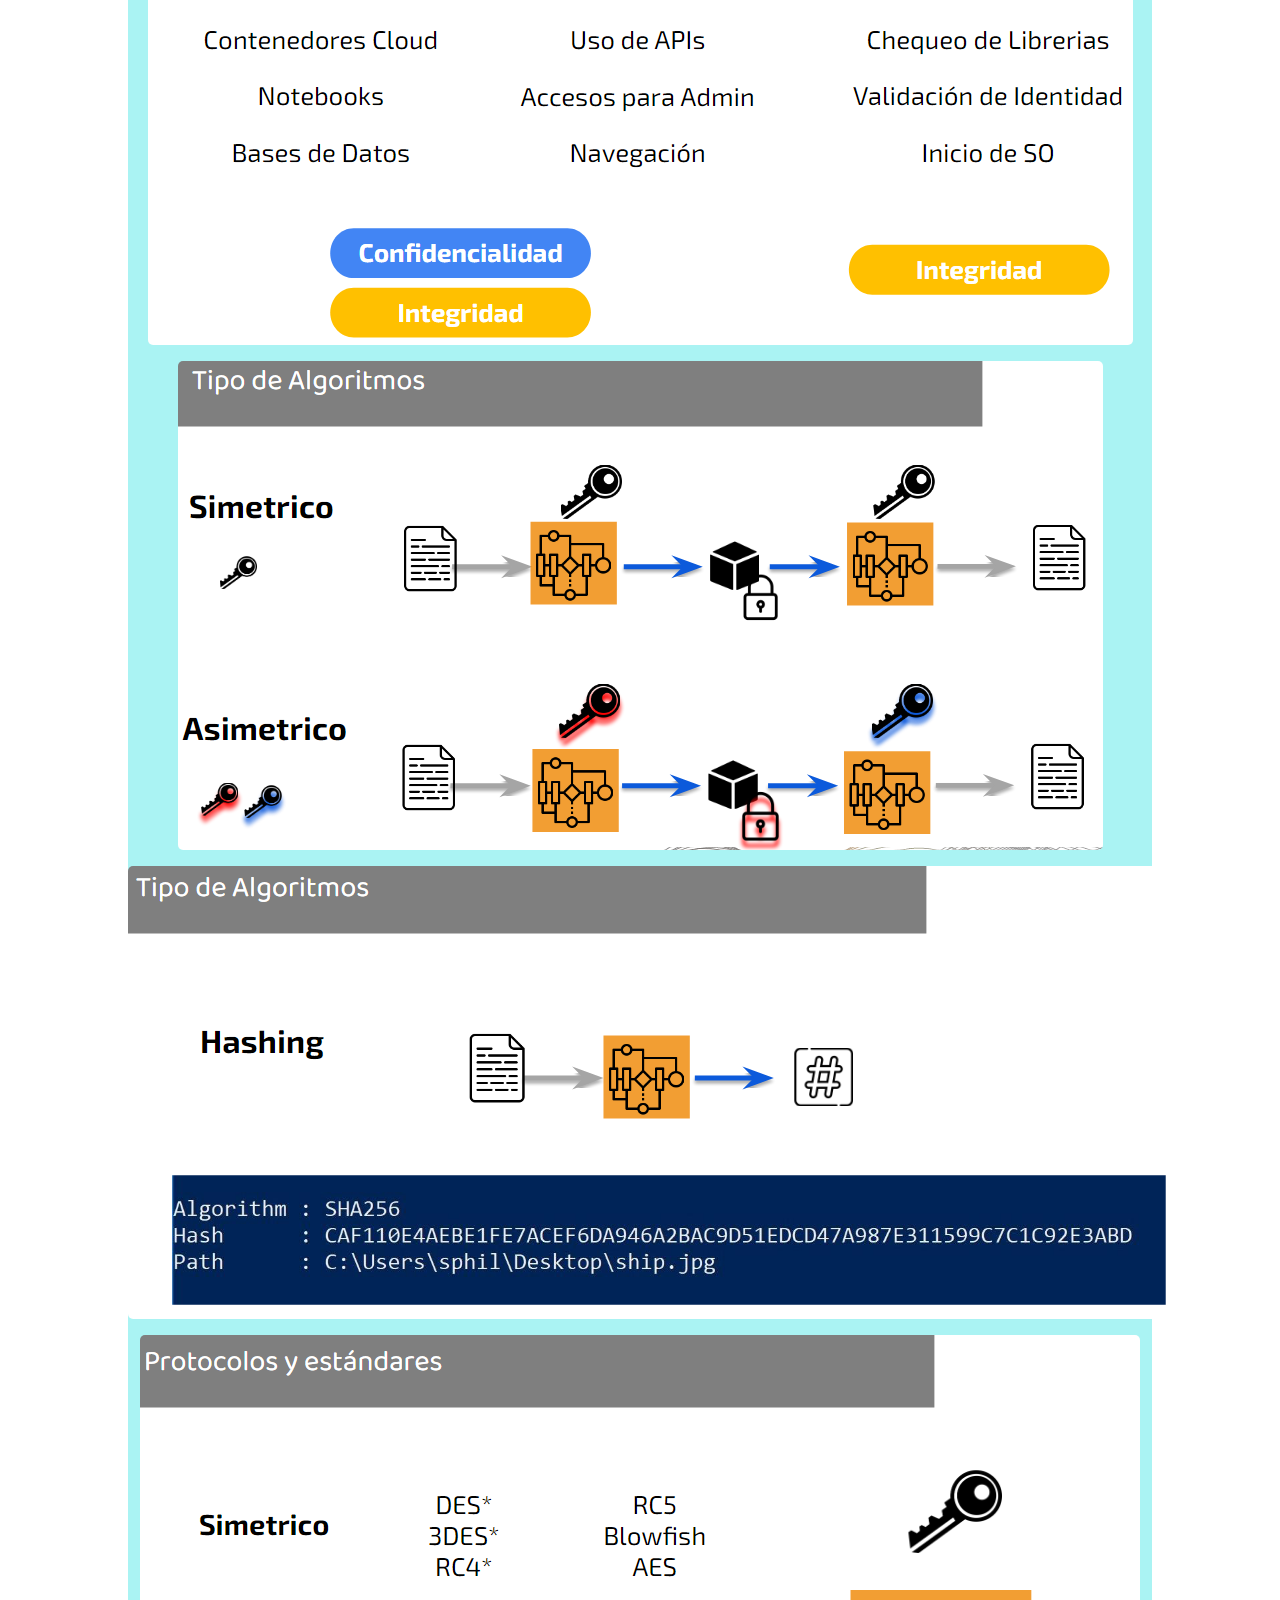
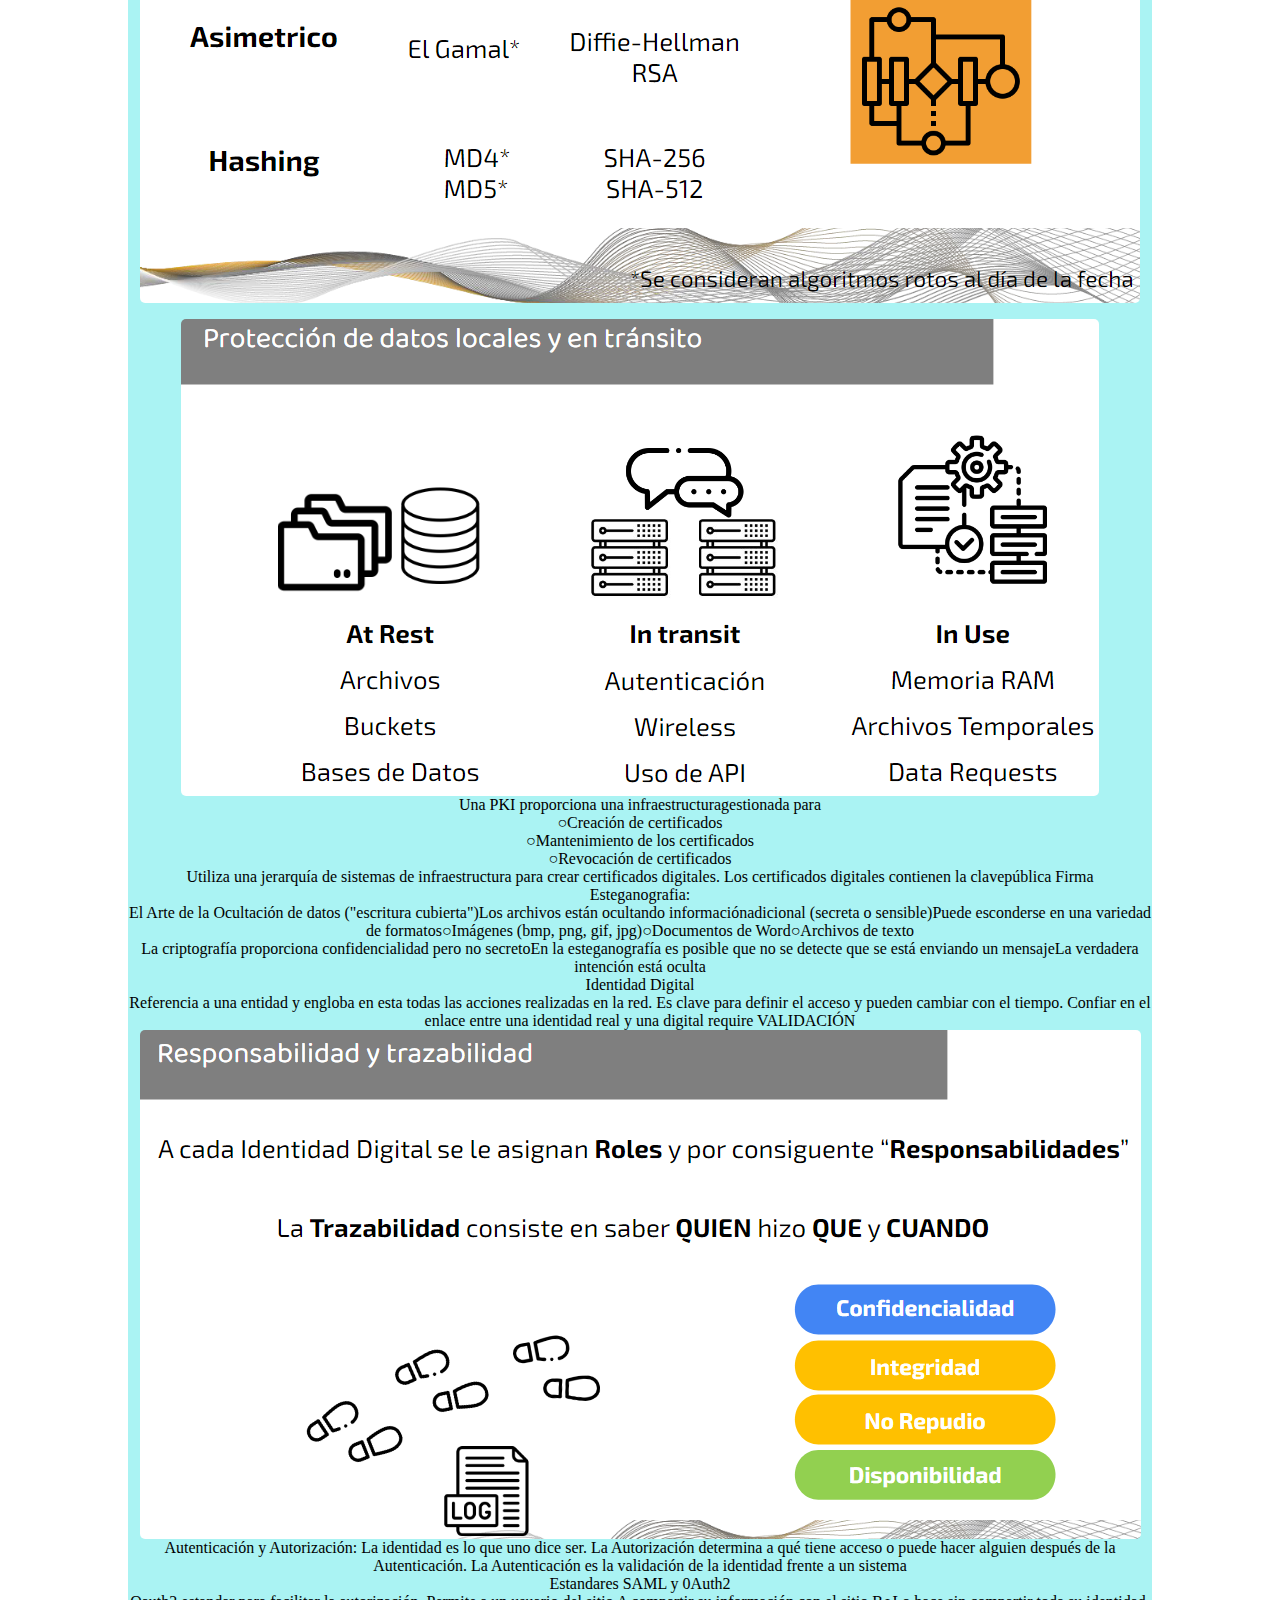
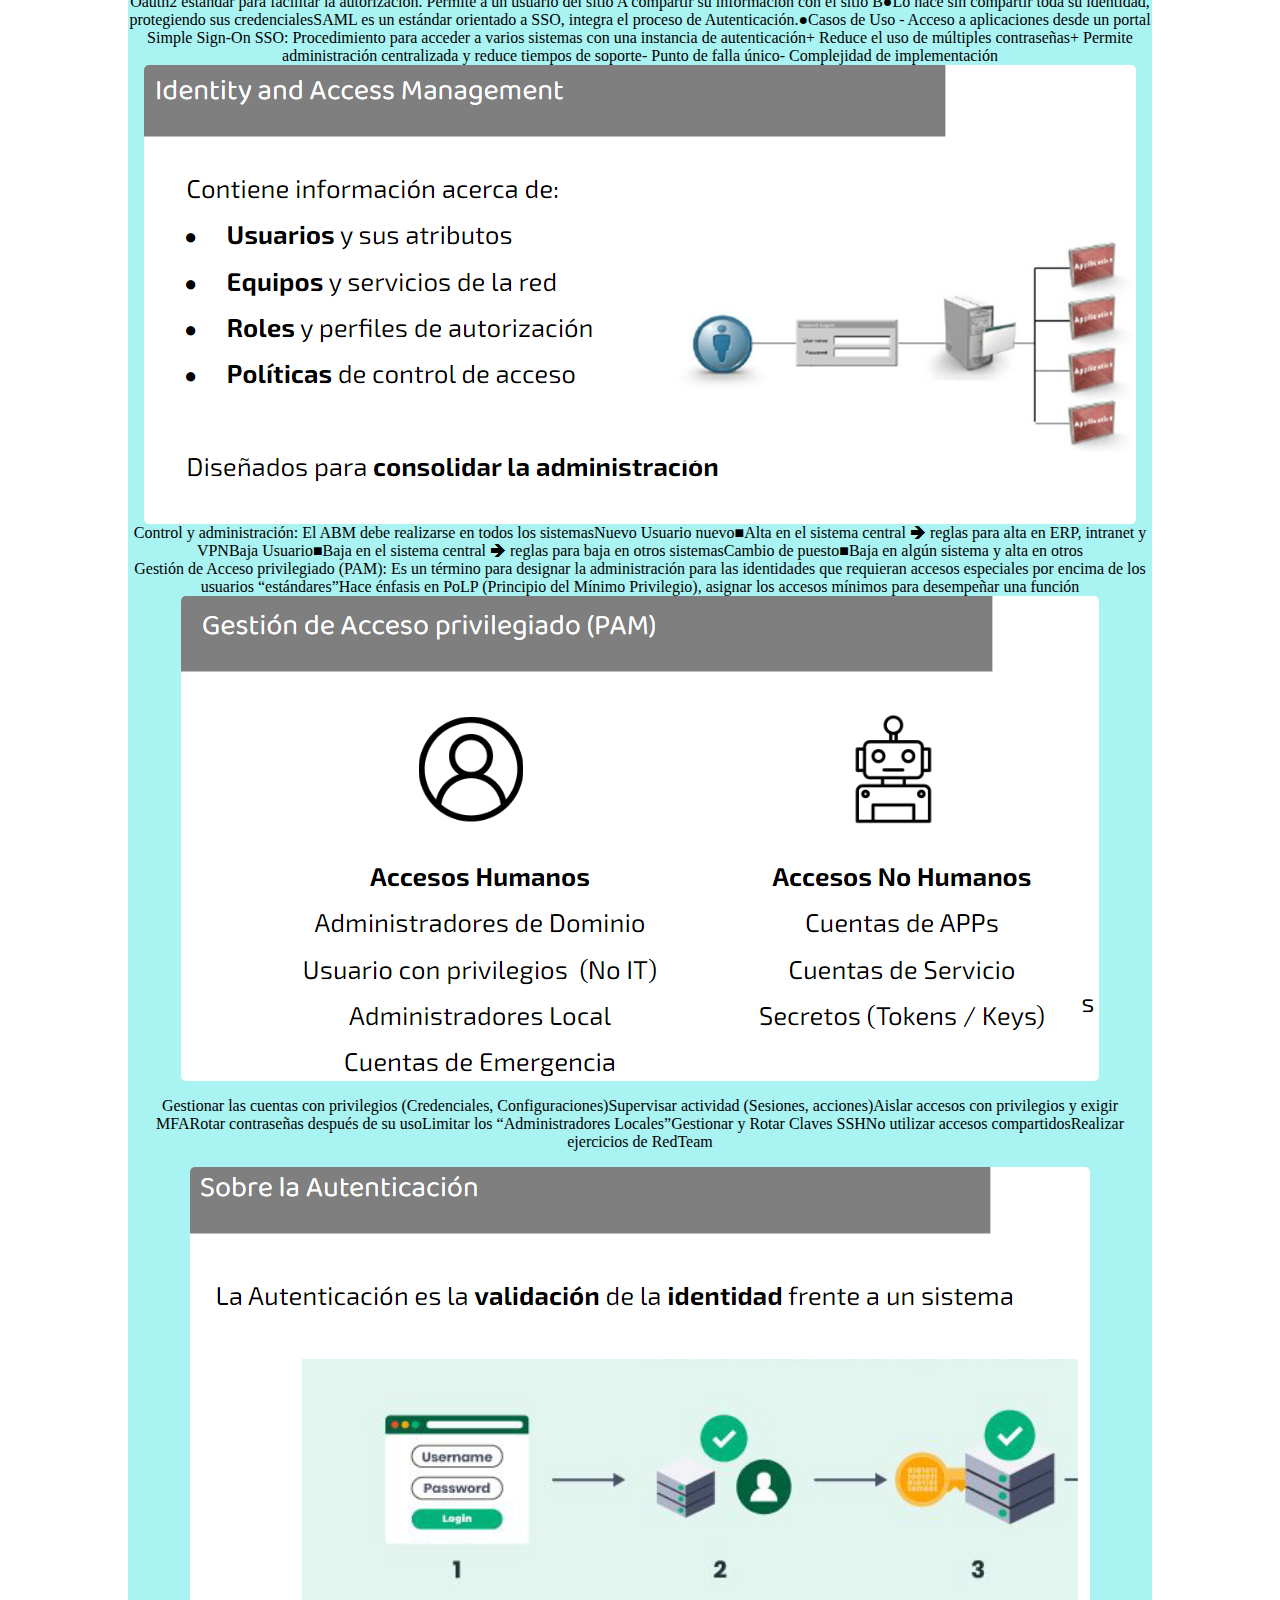
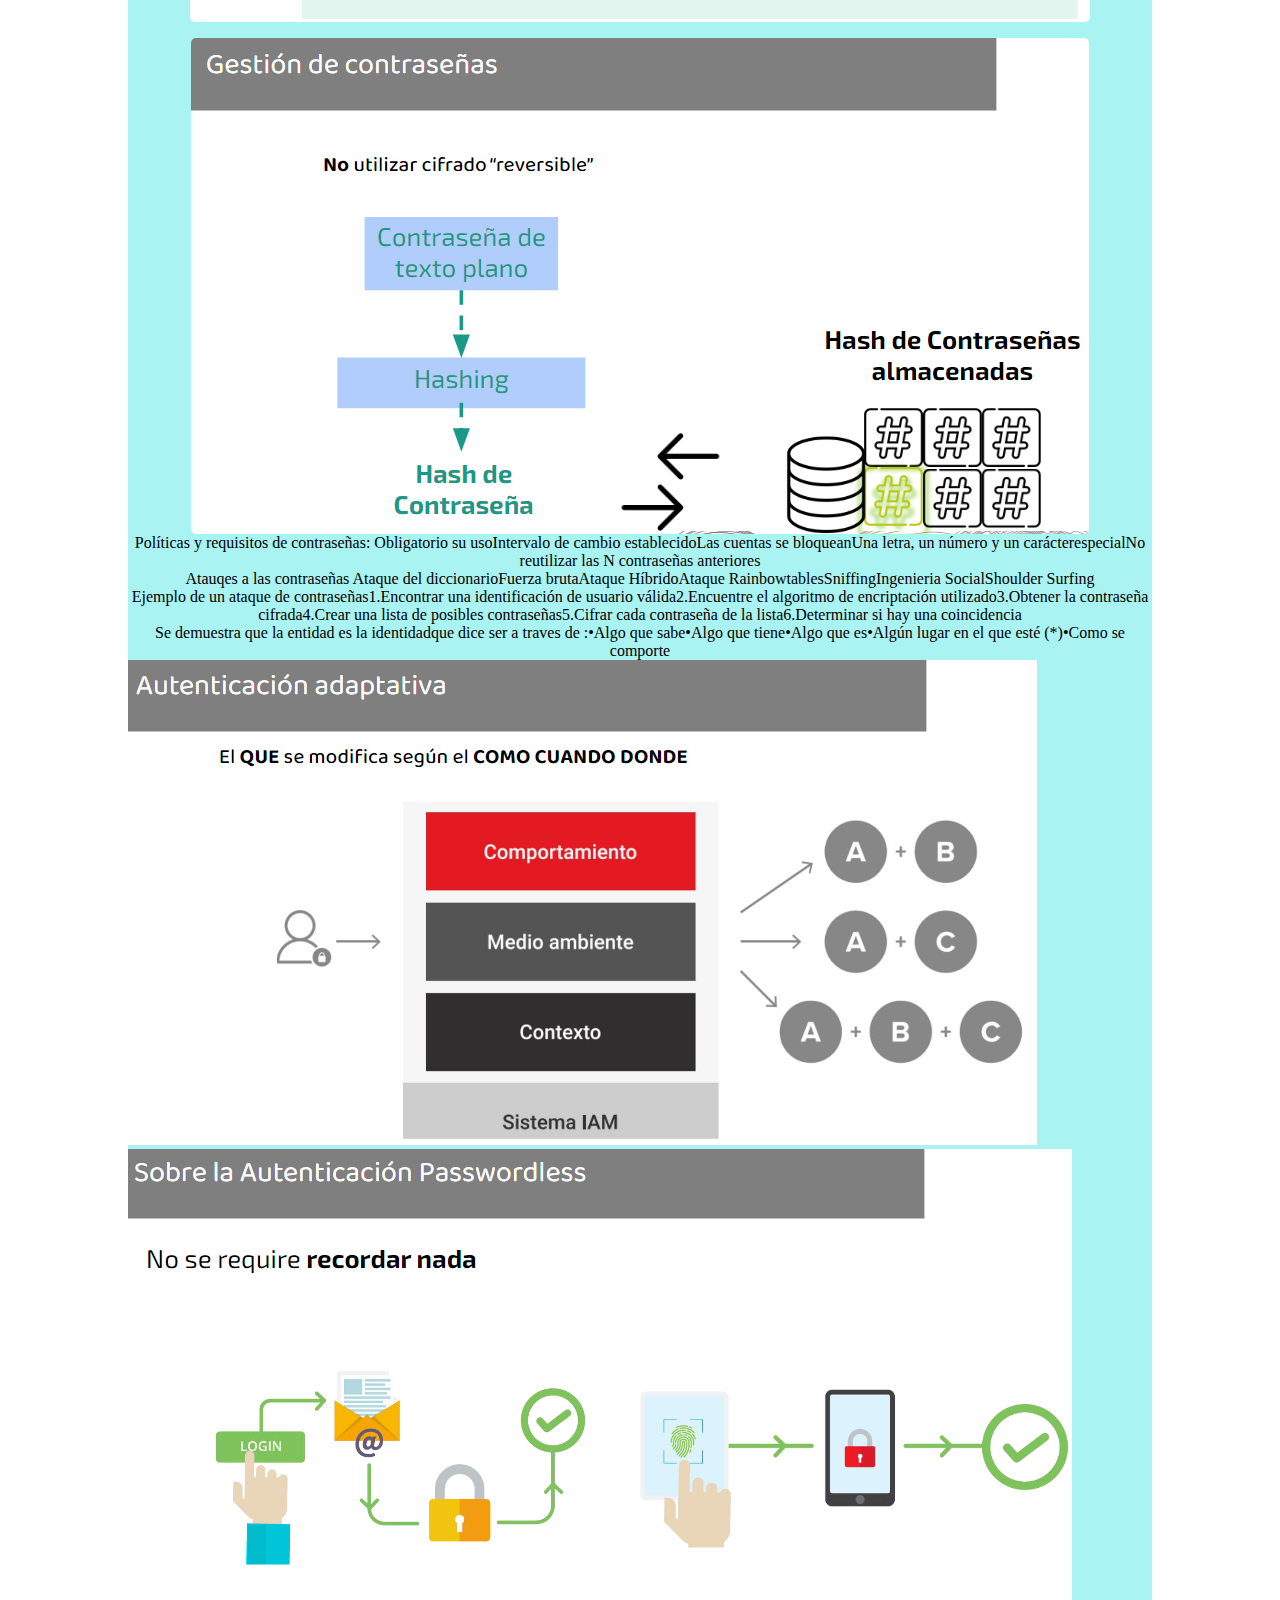
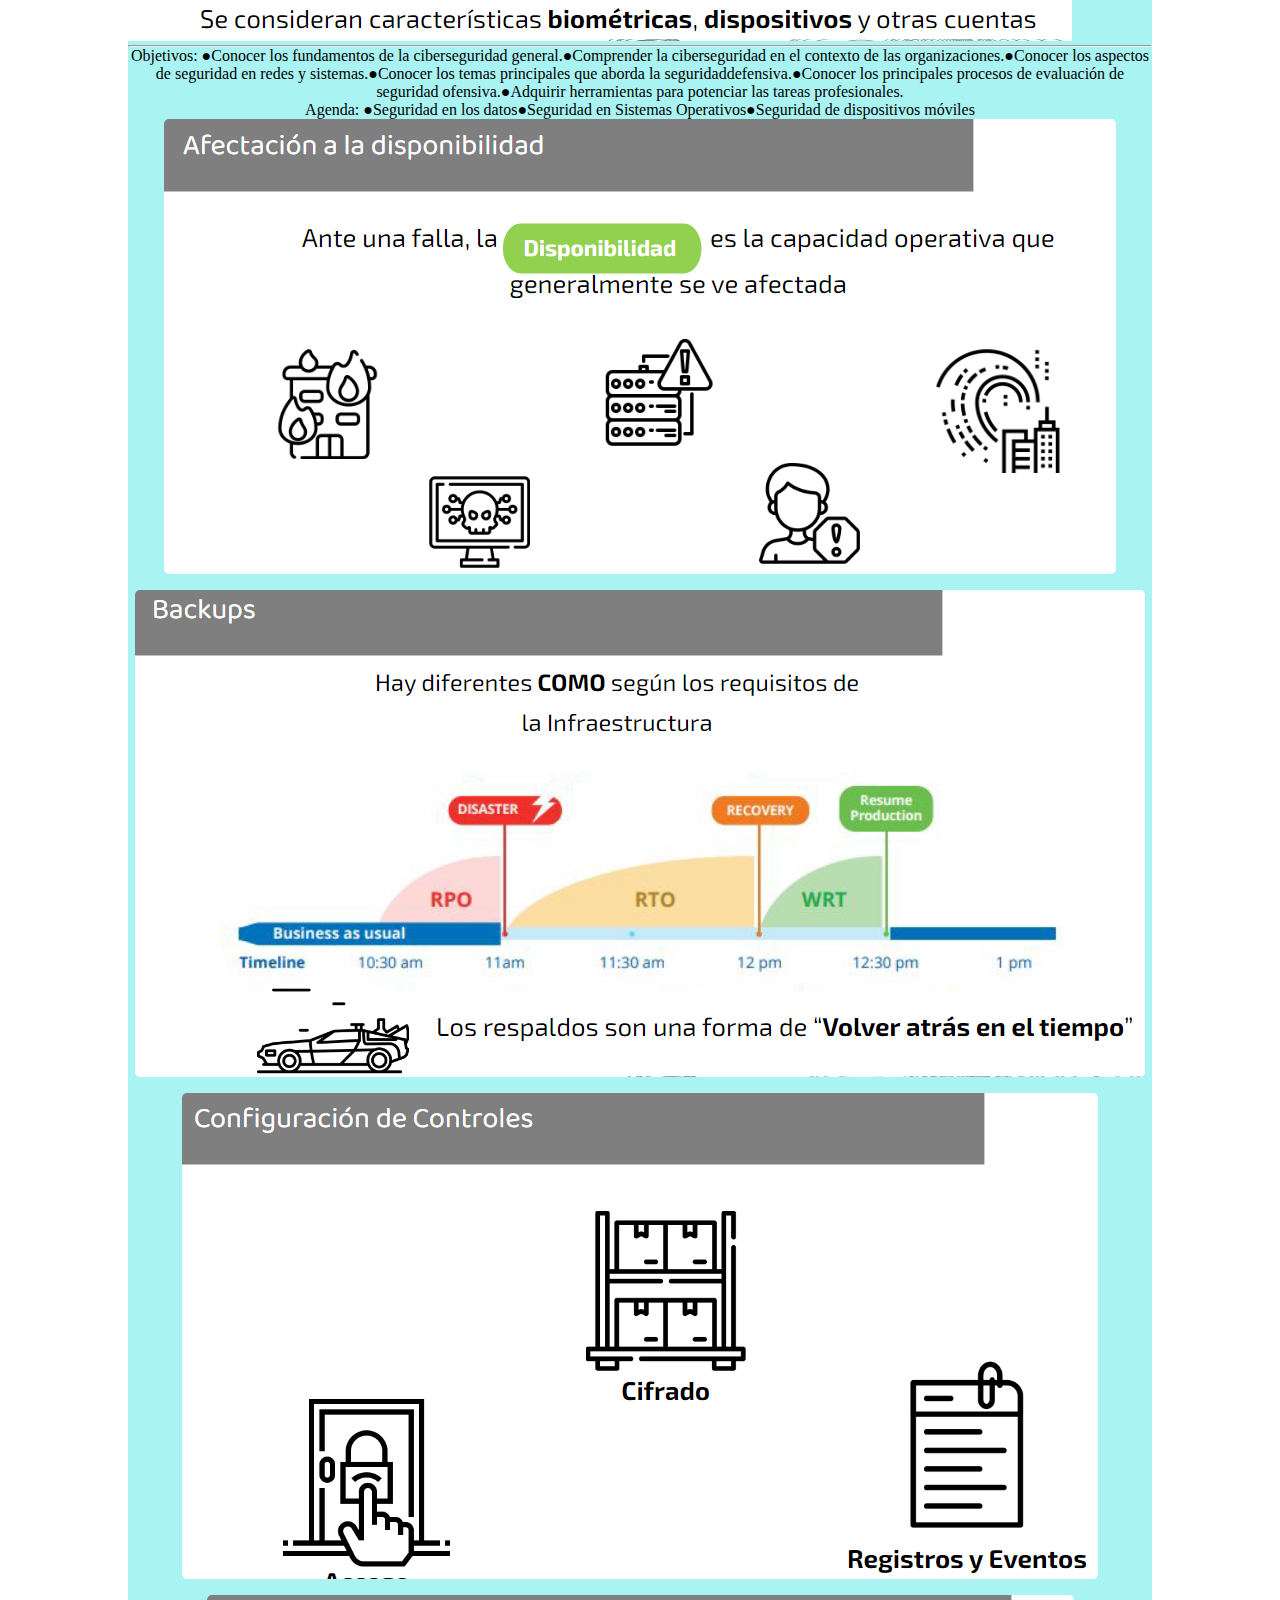
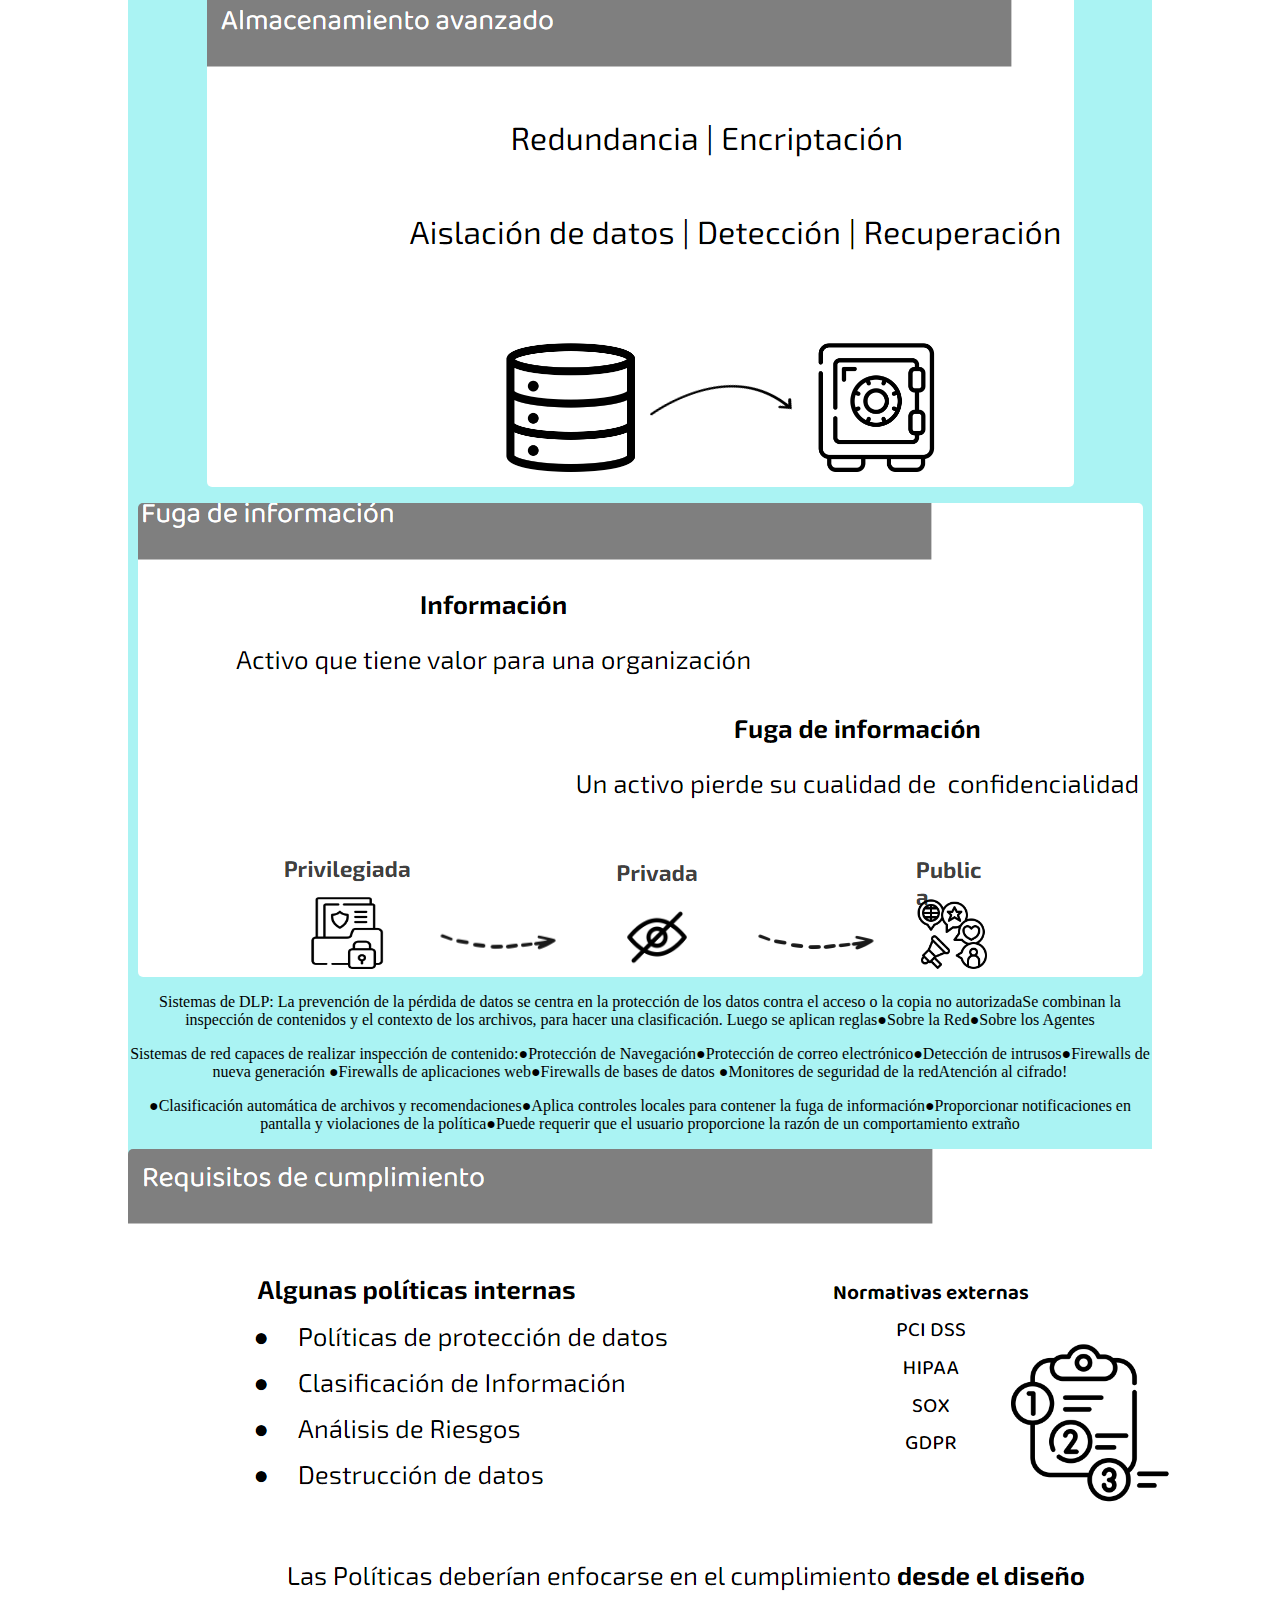
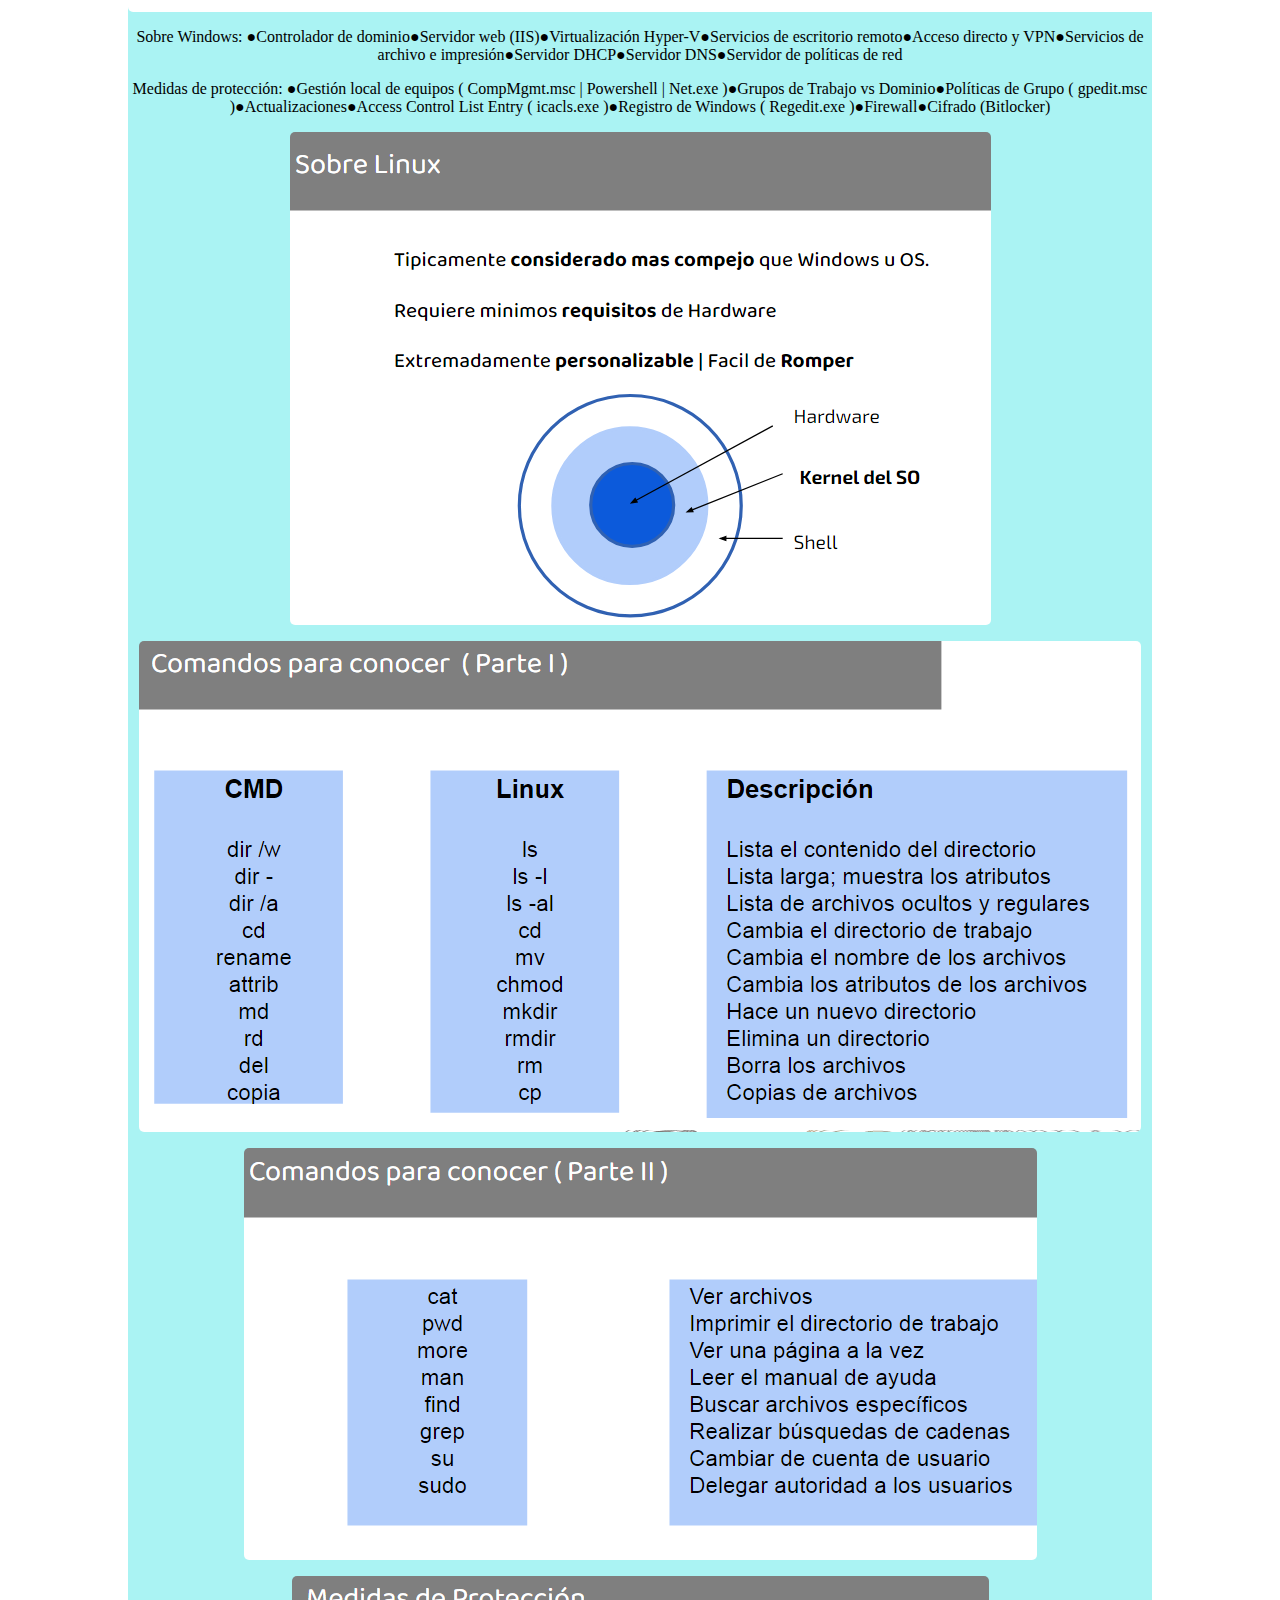
==== commit bb3de303: "Modulo 4 essentials" ====
--- a/curso.html
+++ b/curso.html
@@ -85,6 +85,7 @@
             <img src="autenpass.png" alt="">
 
         </section>
+        <hr>
         <section class="module">
             <p class="text">Objetivos:
                 ●Conocer los fundamentos de la ciberseguridad general.●Comprender la ciberseguridad en el contexto de las organizaciones.●Conocer los aspectos de seguridad en redes y sistemas.●Conocer los temas principales que aborda la seguridaddefensiva.●Conocer los principales procesos de evaluación de seguridad ofensiva.●Adquirir herramientas para potenciar las tareas profesionales.
@@ -180,6 +181,29 @@
                 <p class="text">Sandboxing: Un espacio virtual y limitado para la ejecución de posibles amenazasEs un espacio controlado y monitoreado</p>
                 <p class="text"></p>
         </section>
+        <hr>
+        <section class="module">
+            <div class="div">
+                <img src="enfo.png" alt="">
+                <img src="eval.png" alt="">
+                <p class="text">Acuerdos de confidencialidadAmbas partes acuerdan mantener una serie de secretosInformación | Vulnerabilidades | Técnicas</p>
+                <p class="text">Necesidades y expectativas●Objetivos●Alcance y Límites●Desarrollo●Entregables●Responsabilidades●Otros</p>
+                <p class="text">Planificación y preparaciónDimensionamiento granular de tareas en base a los objetivosEstablecimiento de hitosorganización de recursos•Asignación inicial de tiempos•Definición de forma de trabajo•Distribución de tareas•Definición de formas de seguimiento</p>
+                <p class="text">Ejecución: Evaluación según servicio●Realización de pruebas●Obtención de resultados●Análisis de información●Organización de informaciónSeguimiento de la tareas según hitosEn caso de encontrar fallas críticas, debe reportarse lo antes posible</p>
+                <img src="eje.png" alt="">
+                <p class="text">Informe técnico●Detalles de los activos involucrados●Objetivos y Alcance●Aspectos técnicos de cada descubrimiento●Detalles de abordaje●Amenazas y Vulnerabilidades●Remediación y recomendaciones técnicas</p>
+                <p class="text">Informe ejecutivoObjetivos y AlcanceMatriz de riesgoResumen de los problemas detectadosRecomendaciones Plan de acción</p>
+                <p class="text">Conceptos de inteligencia: Conocimiento estructurado elaborado a partir de datos inconexos para ayudar a la toma de decisiones en ámbitos determinadosExtraer conclusiones</p>
+                <img src="meto.png" alt="">
+                <p class="text">Técnicas: Todo se basa en la correlación de la información•Verificar todo proceso automatizado•Los inconexo hoy pueden estar conectado mañanaEstimar tiempo de análisis (Costo/Beneficio de avanzar)No descartar la intuición•Reconocimiento espontáneo•Sentido de correlación sin conexión aparente</p>
+                <img src="fuente.png" alt="">
+                <img src="frame.png" alt="">
+                <p class="text">Ingeniería de detección●Recopilación de Datos●Análisis de Datos● Generación de Reglas de Detección●Monitoreo Continuo●Detección de Amenazas Avanzadas●Respuesta a Incidentes</p>
+                <p class="text">Ciberdefensa activa“La mejor defensa es un buen ataque”Uso de acciones ofensivas*Interrumpir, disuadir o entorpecer el ataqueComplementa a la defensa pasiva</p>
+                <p class="text"></p>
+                <p class="text"></p>
+            </div>
+        </section>
     </main>
 
 </body>
